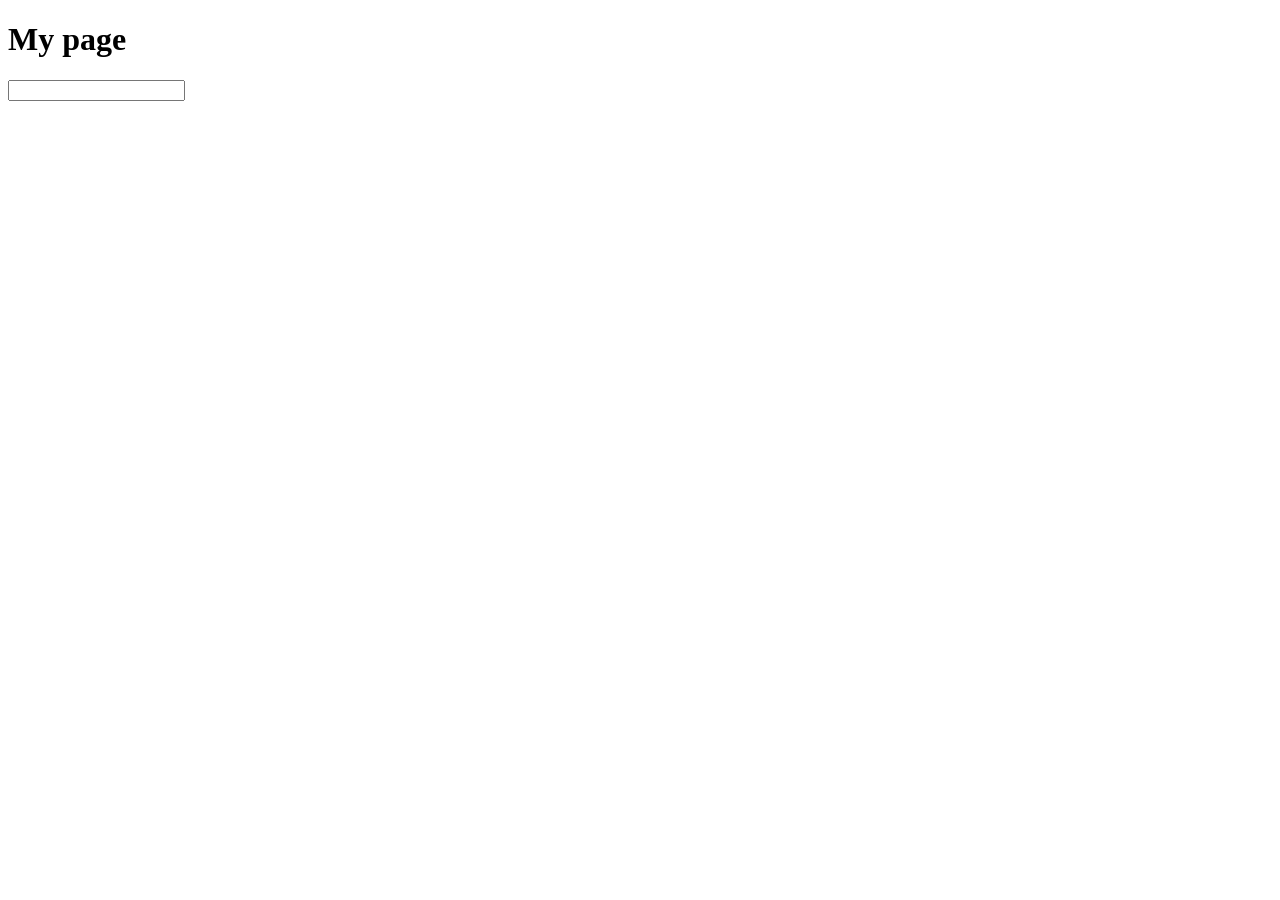
==== index.html @ a7461367 "Update index.html" ====
<!DOCTYPE html>
<html lang="en">
<head>
  <meta charset="UTF-8">
  <meta http-equiv="X-UA-Compatible" content="IE=edge">
  <meta name="viewport" content="width=device-width, initial-scale=1.0">
  <title>Document</title>
</head>
<body>
  <h1>My page</h1>
  <form action="" method="post">
    <input type="text"/>
  </form>
</body>
</html>
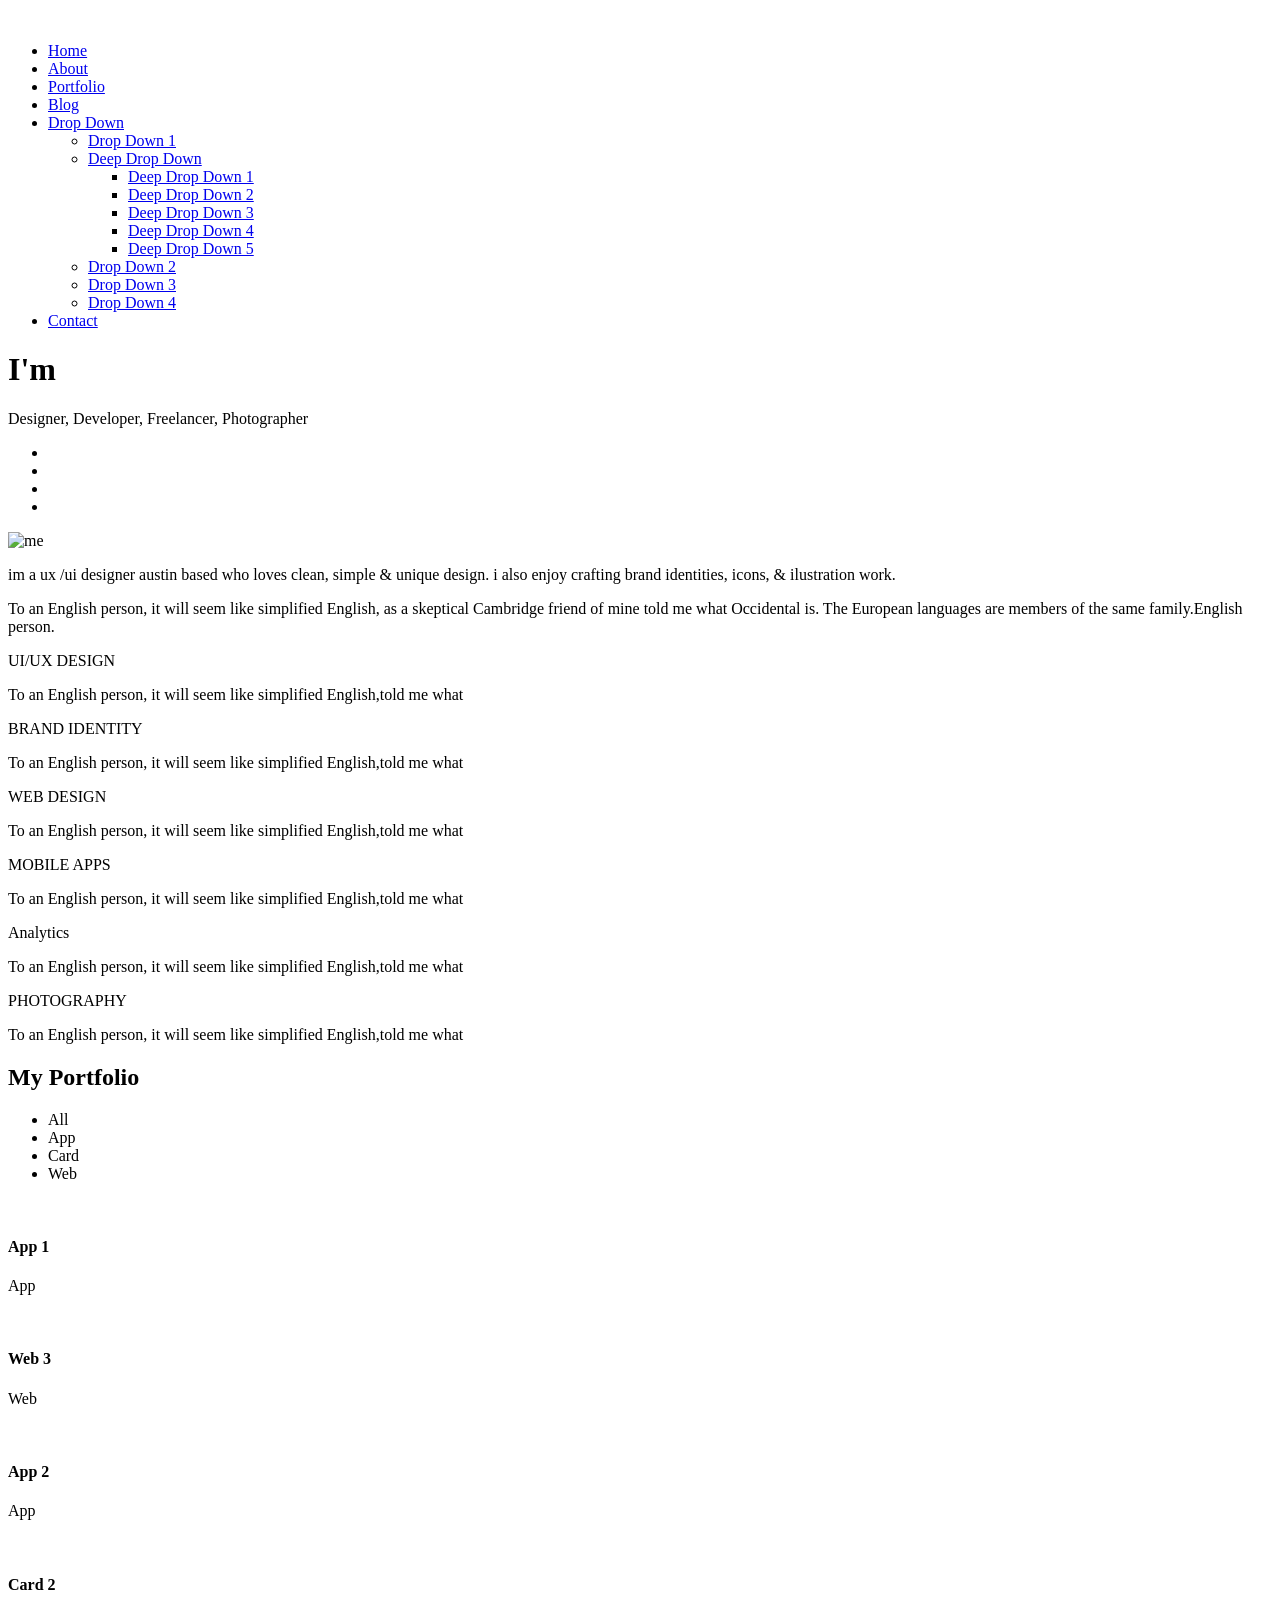
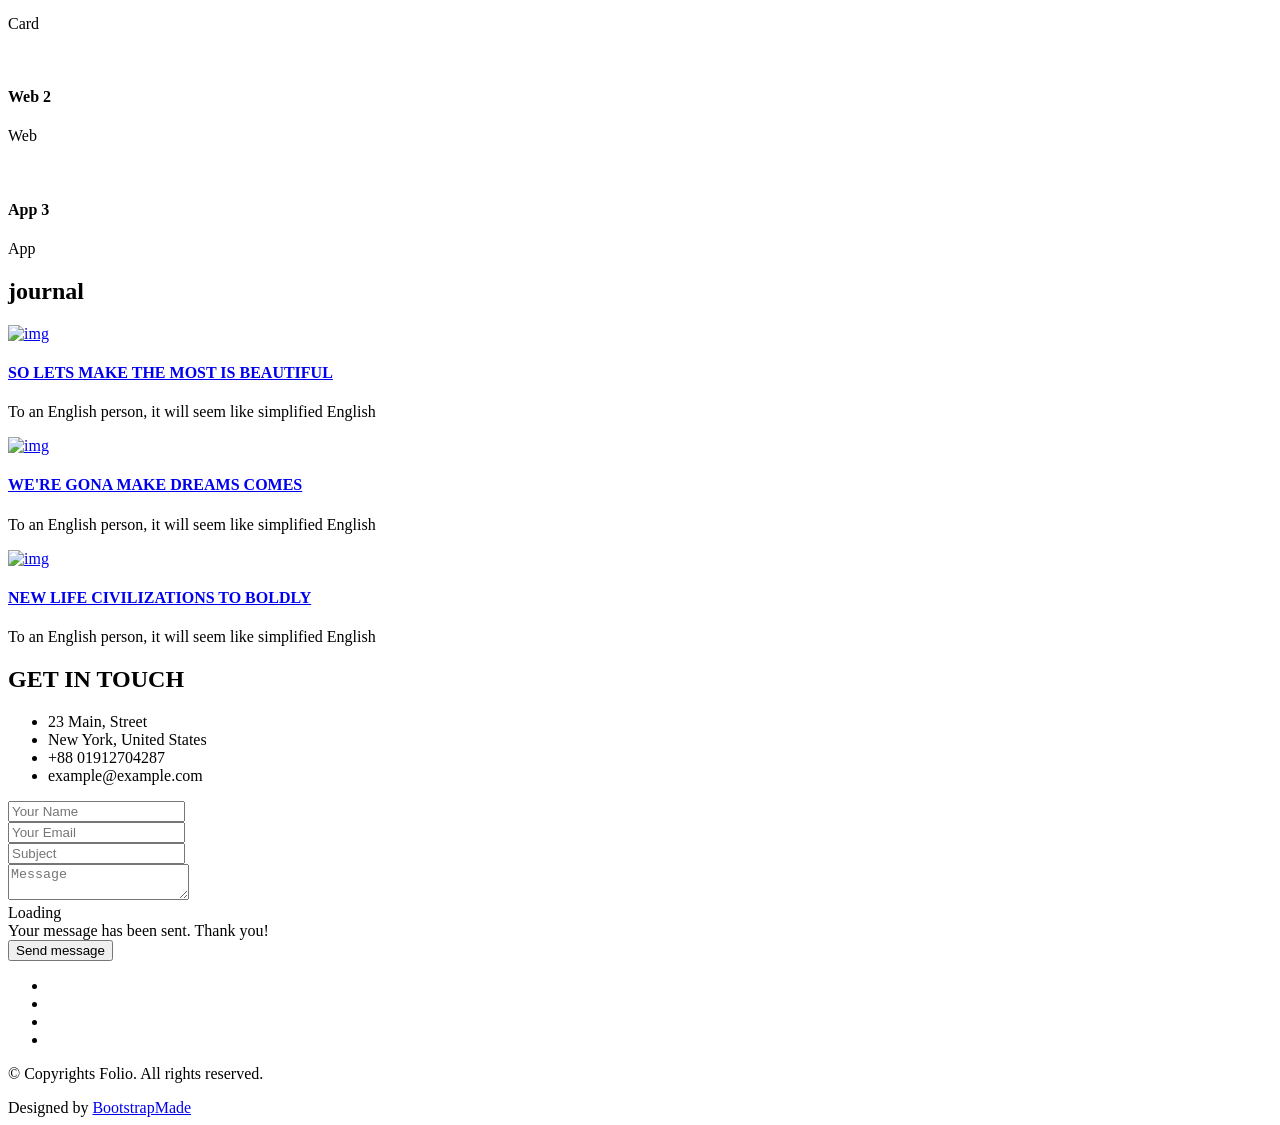
==== commit a602a512: "Add files via upload" ====
--- a/index.html
+++ b/index.html
@@ -1,15 +1,457 @@
-<!DOCTYPE html>
-<html lang="en">
-<head>
-  <meta charset="UTF-8">
-  <meta http-equiv="X-UA-Compatible" content="IE=edge">
-  <meta name="viewport" content="width=device-width, initial-scale=1.0">
-  <title>Document</title>
-</head>
-<body>
-  <h1>My page</h1>
-  <form action="" method="post">
-    <input type="text"/>
-  </form>
-</body>
-</html>
+<!DOCTYPE html>
+<html lang="en">
+
+<head>
+  <meta charset="utf-8">
+  <meta content="width=device-width, initial-scale=1.0" name="viewport">
+
+  <title>Folio Bootstrap Template - Index</title>
+  <meta content="" name="description">
+  <meta content="" name="keywords">
+
+  <!-- Favicons -->
+  <link href="assets/img/favicon.png" rel="icon">
+  <link href="assets/img/apple-touch-icon.png" rel="apple-touch-icon">
+
+  <!-- Google Fonts -->
+  <link href="https://fonts.googleapis.com/css?family=Poppins:300,300i,400,400i,500,500i,600,600i,700,700i|Playfair+Display:400,400i,500,500i,600,600i,700,700i,900,900i" rel="stylesheet">
+
+  <!-- Vendor CSS Files -->
+  <link href="assets/vendor/bootstrap/css/bootstrap.min.css" rel="stylesheet">
+  <link href="assets/vendor/bootstrap-icons/bootstrap-icons.css" rel="stylesheet">
+  <link href="assets/vendor/boxicons/css/boxicons.min.css" rel="stylesheet">
+  <link href="assets/vendor/glightbox/css/glightbox.min.css" rel="stylesheet">
+  <link href="assets/vendor/swiper/swiper-bundle.min.css" rel="stylesheet">
+
+  <!-- Template Main CSS File -->
+  <link href="assets/css/style.css" rel="stylesheet">
+
+  <!-- =======================================================
+  * Template Name: Folio - v4.10.0
+  * Template URL: https://bootstrapmade.com/folio-bootstrap-portfolio-template/
+  * Author: BootstrapMade.com
+  * License: https://bootstrapmade.com/license/
+  ======================================================== -->
+</head>
+
+<body>
+
+  <!-- ======= Header ======= -->
+  <header id="header" class="fixed-top ">
+    <div class="container d-flex align-items-center justify-content-between">
+
+      <a href="index.html" class="logo"><img src="assets/img/logo.png" alt="" class="img-fluid"></a>
+      <!-- Uncomment below if you prefer to use an text logo -->
+      <!-- <h1 class="logo"><a href="index.html">Folio</a></h1> -->
+
+      <nav id="navbar" class="navbar">
+        <ul>
+          <li><a class="nav-link scrollto active" href="#hero">Home</a></li>
+          <li><a class="nav-link scrollto" href="#about">About</a></li>
+          <li><a class="nav-link  scrollto" href="#portfolio">Portfolio</a></li>
+          <li><a class="nav-link  scrollto" href="#journal">Blog</a></li>
+          <li class="dropdown"><a href="#"><span>Drop Down</span> <i class="bi bi-chevron-down"></i></a>
+            <ul>
+              <li><a href="#">Drop Down 1</a></li>
+              <li class="dropdown"><a href="#"><span>Deep Drop Down</span> <i class="bi bi-chevron-right"></i></a>
+                <ul>
+                  <li><a href="#">Deep Drop Down 1</a></li>
+                  <li><a href="#">Deep Drop Down 2</a></li>
+                  <li><a href="#">Deep Drop Down 3</a></li>
+                  <li><a href="#">Deep Drop Down 4</a></li>
+                  <li><a href="#">Deep Drop Down 5</a></li>
+                </ul>
+              </li>
+              <li><a href="#">Drop Down 2</a></li>
+              <li><a href="#">Drop Down 3</a></li>
+              <li><a href="#">Drop Down 4</a></li>
+            </ul>
+          </li>
+          <li><a class="nav-link scrollto" href="#contact">Contact</a></li>
+        </ul>
+        <i class="bi bi-list mobile-nav-toggle"></i>
+      </nav><!-- .navbar -->
+
+    </div>
+  </header><!-- End Header -->
+
+  <!-- ======= Hero Section ======= -->
+  <div id="hero" class="home">
+
+    <div class="container">
+      <div class="hero-content">
+        <h1>I'm <span class="typed" data-typed-items="Alex Smith, Designer, Developer, Freelancer, Photographer"></span></h1>
+        <p>Designer, Developer, Freelancer, Photographer</p>
+
+        <ul class="list-unstyled list-social">
+          <li><a href="#"><i class="bi bi-facebook"></i></a></li>
+          <li><a href="#"><i class="bi bi-twitter"></i></a></li>
+          <li><a href="#"><i class="bi bi-instagram"></i></a></li>
+          <li><a href="#"><i class="bi bi-linkedin"></i></a></li>
+        </ul>
+      </div>
+    </div>
+  </div><!-- End Hero -->
+
+  <main id="main">
+
+    <!-- ======= About Section ======= -->
+    <div id="about" class="paddsection">
+      <div class="container">
+        <div class="row justify-content-between">
+
+          <div class="col-lg-4 ">
+            <div class="div-img-bg">
+              <div class="about-img">
+                <img src="assets/img/me.jpg" class="img-responsive" alt="me">
+              </div>
+            </div>
+          </div>
+
+          <div class="col-lg-7">
+            <div class="about-descr">
+
+              <p class="p-heading">im a ux /ui designer austin based who loves clean, simple & unique design. i also enjoy crafting brand identities, icons, & ilustration work. </p>
+              <p class="separator">To an English person, it will seem like simplified English, as a skeptical Cambridge friend of mine told me what Occidental is. The European languages are members of the same family.English person.</p>
+
+            </div>
+
+          </div>
+        </div>
+      </div>
+    </div><!-- End About Section -->
+
+    <!-- ======= Services Section ======= -->
+    <div id="services">
+      <div class="container">
+
+        <div class="services-slider swiper" data-aos="fade-up" data-aos-delay="100">
+          <div class="swiper-wrapper">
+
+            <div class="swiper-slide">
+              <div class="services-block">
+                <i class="bi bi-briefcase"></i>
+                <span>UI/UX DESIGN</span>
+                <p class="separator">To an English person, it will seem like simplified English,told me what </p>
+              </div>
+            </div><!-- End testimonial item -->
+
+            <div class="swiper-slide">
+              <div class="services-block">
+                <i class="bi bi-card-checklist"></i>
+                <span>BRAND IDENTITY</span>
+                <p class="separator">To an English person, it will seem like simplified English,told me what </p>
+              </div>
+            </div><!-- End testimonial item -->
+
+            <div class="swiper-slide">
+              <div class="services-block">
+                <i class="bi bi-bar-chart"></i>
+                <span>WEB DESIGN</span>
+                <p class="separator">To an English person, it will seem like simplified English,told me what </p>
+              </div>
+            </div><!-- End testimonial item -->
+
+            <div class="swiper-slide">
+              <div class="services-block">
+                <i class="bi bi-binoculars"></i>
+                <span>MOBILE APPS</span>
+                <p class="separator">To an English person, it will seem like simplified English,told me what </p>
+              </div>
+            </div><!-- End testimonial item -->
+
+            <div class="swiper-slide">
+              <div class="services-block">
+                <i class="bi bi-brightness-high"></i>
+                <span>Analytics</span>
+                <p class="separator">To an English person, it will seem like simplified English,told me what </p>
+              </div>
+            </div><!-- End testimonial item -->
+
+            <div class="swiper-slide">
+              <div class="services-block">
+                <i class="bi bi-calendar4-week"></i>
+                <span>PHOTOGRAPHY</span>
+                <p class="separator">To an English person, it will seem like simplified English,told me what </p>
+              </div>
+            </div><!-- End testimonial item -->
+
+          </div>
+          <div class="swiper-pagination"></div>
+        </div>
+
+      </div>
+
+    </div><!-- End Services Section -->
+
+    <!-- ======= Portfolio Section ======= -->
+    <div id="portfolio" class="paddsection">
+
+      <div class="container">
+        <div class="section-title text-center">
+          <h2>My Portfolio</h2>
+        </div>
+      </div>
+
+      <div class="container">
+
+        <div class="row">
+          <div class="col-lg-12 d-flex justify-content-center">
+            <ul id="portfolio-flters">
+              <li data-filter="*" class="filter-active">All</li>
+              <li data-filter=".filter-app">App</li>
+              <li data-filter=".filter-card">Card</li>
+              <li data-filter=".filter-web">Web</li>
+            </ul>
+          </div>
+        </div>
+
+        <div class="row portfolio-container">
+
+          <div class="col-lg-4 col-md-6 portfolio-item filter-app">
+            <img src="assets/img/portfolio/portfolio-1.jpg" class="img-fluid" alt="">
+            <div class="portfolio-info">
+              <h4>App 1</h4>
+              <p>App</p>
+              <a href="assets/img/portfolio/portfolio-1.jpg" data-gallery="portfolioGallery" class="portfolio-lightbox preview-link" title="App 1"><i class="bx bx-plus"></i></a>
+              <a href="portfolio-details.html" class="details-link" title="More Details"><i class="bx bx-link"></i></a>
+            </div>
+          </div>
+
+          <div class="col-lg-4 col-md-6 portfolio-item filter-web">
+            <img src="assets/img/portfolio/portfolio-2.jpg" class="img-fluid" alt="">
+            <div class="portfolio-info">
+              <h4>Web 3</h4>
+              <p>Web</p>
+              <a href="assets/img/portfolio/portfolio-2.jpg" data-gallery="portfolioGallery" class="portfolio-lightbox preview-link" title="Web 3"><i class="bx bx-plus"></i></a>
+              <a href="portfolio-details.html" class="details-link" title="More Details"><i class="bx bx-link"></i></a>
+            </div>
+          </div>
+
+          <div class="col-lg-4 col-md-6 portfolio-item filter-app">
+            <img src="assets/img/portfolio/portfolio-3.jpg" class="img-fluid" alt="">
+            <div class="portfolio-info">
+              <h4>App 2</h4>
+              <p>App</p>
+              <a href="assets/img/portfolio/portfolio-3.jpg" data-gallery="portfolioGallery" class="portfolio-lightbox preview-link" title="App 2"><i class="bx bx-plus"></i></a>
+              <a href="portfolio-details.html" class="details-link" title="More Details"><i class="bx bx-link"></i></a>
+            </div>
+          </div>
+
+          <div class="col-lg-4 col-md-6 portfolio-item filter-card">
+            <img src="assets/img/portfolio/portfolio-4.jpg" class="img-fluid" alt="">
+            <div class="portfolio-info">
+              <h4>Card 2</h4>
+              <p>Card</p>
+              <a href="assets/img/portfolio/portfolio-4.jpg" data-gallery="portfolioGallery" class="portfolio-lightbox preview-link" title="Card 2"><i class="bx bx-plus"></i></a>
+              <a href="portfolio-details.html" class="details-link" title="More Details"><i class="bx bx-link"></i></a>
+            </div>
+          </div>
+
+          <div class="col-lg-4 col-md-6 portfolio-item filter-web">
+            <img src="assets/img/portfolio/portfolio-5.jpg" class="img-fluid" alt="">
+            <div class="portfolio-info">
+              <h4>Web 2</h4>
+              <p>Web</p>
+              <a href="assets/img/portfolio/portfolio-5.jpg" data-gallery="portfolioGallery" class="portfolio-lightbox preview-link" title="Web 2"><i class="bx bx-plus"></i></a>
+              <a href="portfolio-details.html" class="details-link" title="More Details"><i class="bx bx-link"></i></a>
+            </div>
+          </div>
+
+          <div class="col-lg-4 col-md-6 portfolio-item filter-app">
+            <img src="assets/img/portfolio/portfolio-6.jpg" class="img-fluid" alt="">
+            <div class="portfolio-info">
+              <h4>App 3</h4>
+              <p>App</p>
+              <a href="assets/img/portfolio/portfolio-6.jpg" data-gallery="portfolioGallery" class="portfolio-lightbox preview-link" title="App 3"><i class="bx bx-plus"></i></a>
+              <a href="portfolio-details.html" class="details-link" title="More Details"><i class="bx bx-link"></i></a>
+            </div>
+          </div>
+
+        </div>
+
+      </div>
+
+    </div><!-- End Portfolio Section -->
+
+    <!-- ======= Journal Section ======= -->
+    <div id="journal" class="text-left paddsection">
+
+      <div class="container">
+        <div class="section-title text-center">
+          <h2>journal</h2>
+        </div>
+      </div>
+
+      <div class="container">
+        <div class="journal-block">
+          <div class="row">
+
+            <div class="col-lg-4 col-md-6">
+              <div class="journal-info">
+
+                <a href="blog-single.html"><img src="assets/img/blog-post-1.jpg" class="img-responsive" alt="img"></a>
+
+                <div class="journal-txt">
+
+                  <h4><a href="blog-single.html">SO LETS MAKE THE MOST IS BEAUTIFUL</a></h4>
+                  <p class="separator">To an English person, it will seem like simplified English
+                  </p>
+
+                </div>
+
+              </div>
+            </div>
+
+            <div class="col-lg-4 col-md-6">
+              <div class="journal-info">
+
+                <a href="blog-single.html"><img src="assets/img/blog-post-2.jpg" class="img-responsive" alt="img"></a>
+
+                <div class="journal-txt">
+
+                  <h4><a href="blog-single.html">WE'RE GONA MAKE DREAMS COMES</a></h4>
+                  <p class="separator">To an English person, it will seem like simplified English
+                  </p>
+
+                </div>
+
+              </div>
+            </div>
+
+            <div class="col-lg-4 col-md-6">
+              <div class="journal-info">
+
+                <a href="blog-single.html"><img src="assets/img/blog-post-3.jpg" class="img-responsive" alt="img"></a>
+
+                <div class="journal-txt">
+
+                  <h4><a href="blog-single.html">NEW LIFE CIVILIZATIONS TO BOLDLY</a></h4>
+                  <p class="separator">To an English person, it will seem like simplified English
+                  </p>
+
+                </div>
+
+              </div>
+            </div>
+
+          </div>
+        </div>
+      </div>
+
+    </div><!-- End Journal Section -->
+
+    <!-- ======= Contact Section ======= -->
+    <div id="contact" class="paddsection">
+      <div class="container">
+        <div class="contact-block1">
+          <div class="row">
+
+            <div class="col-lg-6">
+              <div class="contact-contact">
+
+                <h2 class="mb-30">GET IN TOUCH</h2>
+
+                <ul class="contact-details">
+                  <li><span>23 Main, Street</span></li>
+                  <li><span>New York, United States</span></li>
+                  <li><span>+88 01912704287</span></li>
+                  <li><span>example@example.com</span></li>
+                </ul>
+
+              </div>
+            </div>
+
+            <div class="col-lg-6">
+              <form action="forms/contact.php" method="post" role="form" class="php-email-form">
+                <div class="row gy-3">
+
+                  <div class="col-lg-6">
+                    <div class="form-group contact-block1">
+                      <input type="text" name="name" class="form-control" id="name" placeholder="Your Name" required>
+                    </div>
+                  </div>
+
+                  <div class="col-lg-6">
+                    <div class="form-group">
+                      <input type="email" class="form-control" name="email" id="email" placeholder="Your Email" required>
+                    </div>
+                  </div>
+
+                  <div class="col-lg-12">
+                    <div class="form-group">
+                      <input type="text" class="form-control" name="subject" id="subject" placeholder="Subject" required>
+                    </div>
+                  </div>
+
+                  <div class="col-lg-12">
+                    <div class="form-group">
+                      <textarea class="form-control" name="message" placeholder="Message" required></textarea>
+                    </div>
+                  </div>
+
+                  <div class="col-lg-12">
+                    <div class="loading">Loading</div>
+                    <div class="error-message"></div>
+                    <div class="sent-message">Your message has been sent. Thank you!</div>
+                  </div>
+
+                  <div class="mt-0">
+                    <input type="submit" class="btn btn-defeault btn-send" value="Send message">
+                  </div>
+
+                </div>
+              </form>
+            </div>
+          </div>
+        </div>
+      </div>
+    </div><!-- End Contact Section -->
+
+  </main><!-- End #main -->
+
+  <!-- ======= Footer ======= -->
+  <div id="footer" class="text-center">
+    <div class="container">
+      <div class="socials-media text-center">
+
+        <ul class="list-unstyled">
+          <li><a href="#"><i class="bi bi-facebook"></i></a></li>
+          <li><a href="#"><i class="bi bi-twitter"></i></a></li>
+          <li><a href="#"><i class="bi bi-instagram"></i></a></li>
+          <li><a href="#"><i class="bi bi-linkedin"></i></a></li>
+        </ul>
+
+      </div>
+
+      <p>&copy; Copyrights Folio. All rights reserved.</p>
+
+      <div class="credits">
+        <!--
+        All the links in the footer should remain intact.
+        You can delete the links only if you purchased the pro version.
+        Licensing information: https://bootstrapmade.com/license/
+        Purchase the pro version with working PHP/AJAX contact form: https://bootstrapmade.com/buy/?theme=Folio
+      -->
+        Designed by <a href="https://bootstrapmade.com/">BootstrapMade</a>
+      </div>
+
+    </div>
+  </div><!-- End Footer -->
+
+  <a href="#" class="back-to-top d-flex align-items-center justify-content-center"><i class="bi bi-arrow-up-short"></i></a>
+
+  <!-- Vendor JS Files -->
+  <script src="assets/vendor/bootstrap/js/bootstrap.bundle.min.js"></script>
+  <script src="assets/vendor/glightbox/js/glightbox.min.js"></script>
+  <script src="assets/vendor/isotope-layout/isotope.pkgd.min.js"></script>
+  <script src="assets/vendor/swiper/swiper-bundle.min.js"></script>
+  <script src="assets/vendor/typed.js/typed.min.js"></script>
+  <script src="assets/vendor/php-email-form/validate.js"></script>
+
+  <!-- Template Main JS File -->
+  <script src="assets/js/main.js"></script>
+
+</body>
+
+</html>
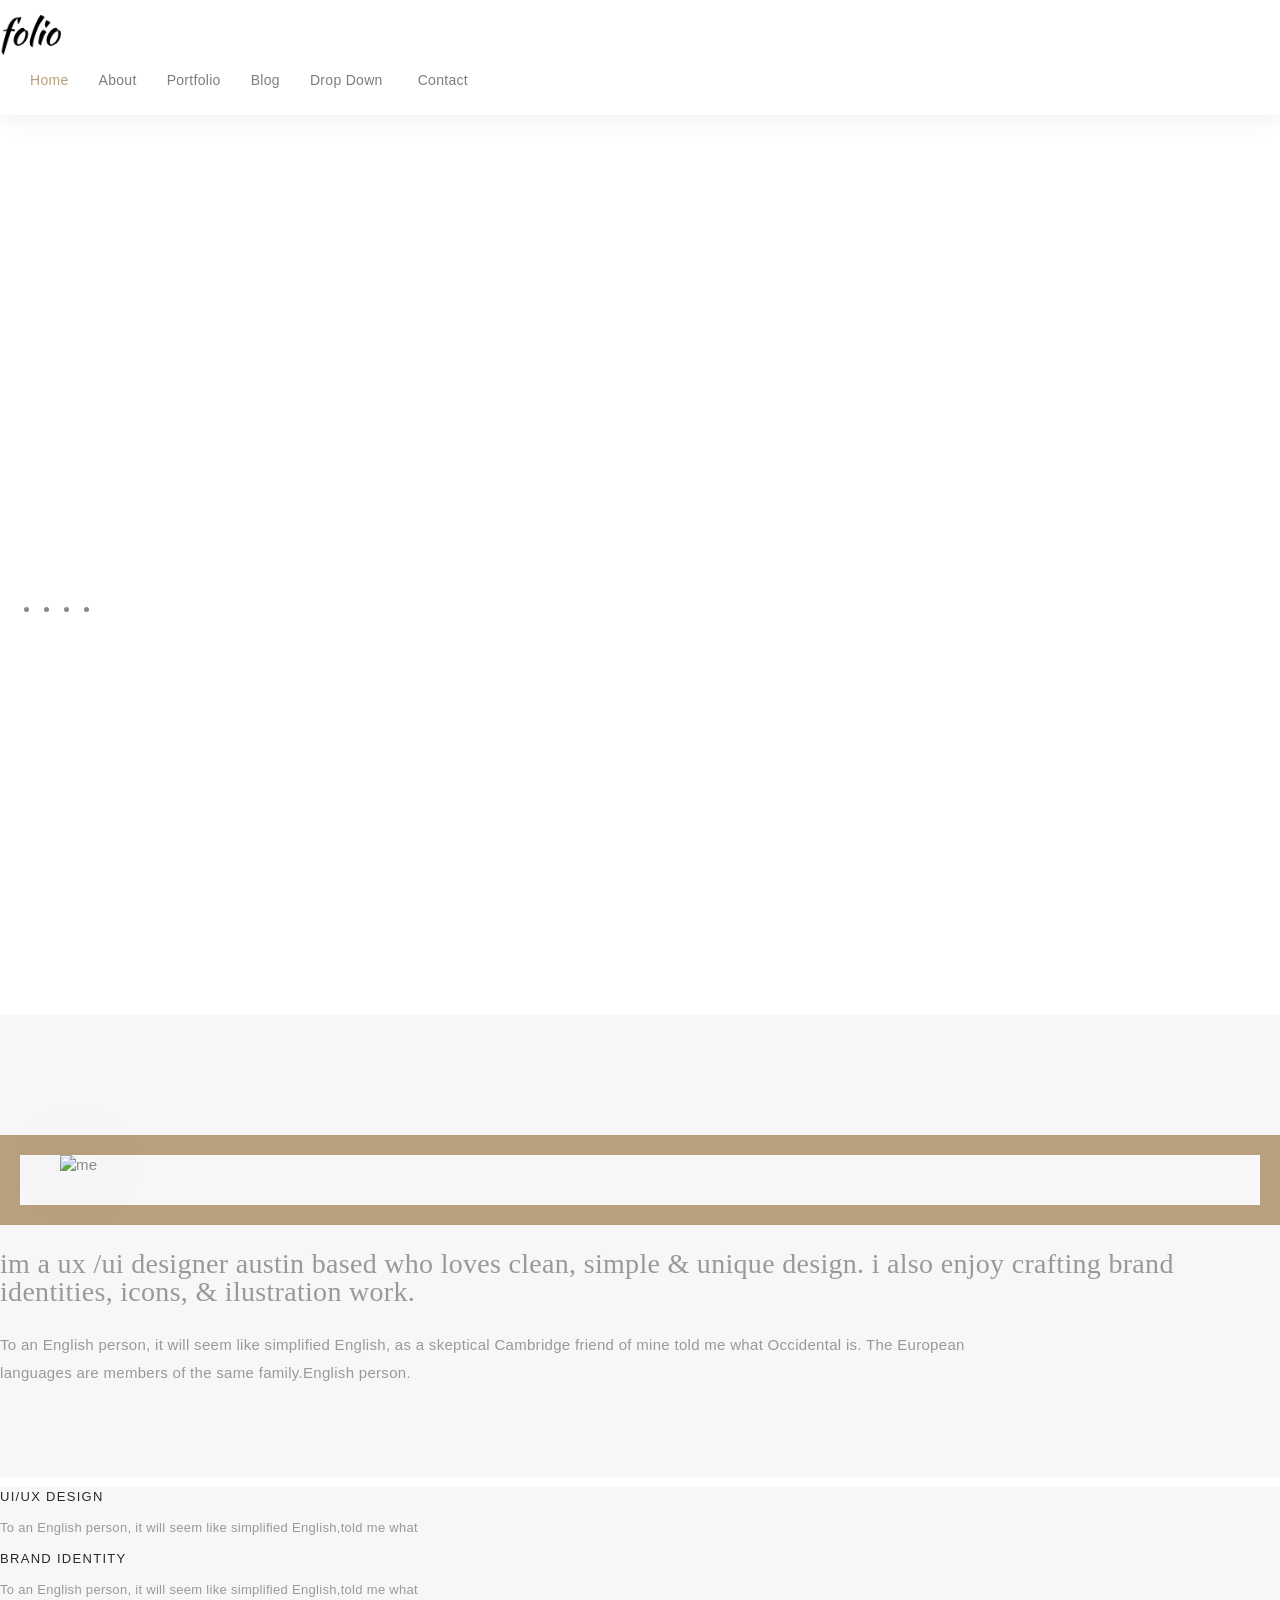
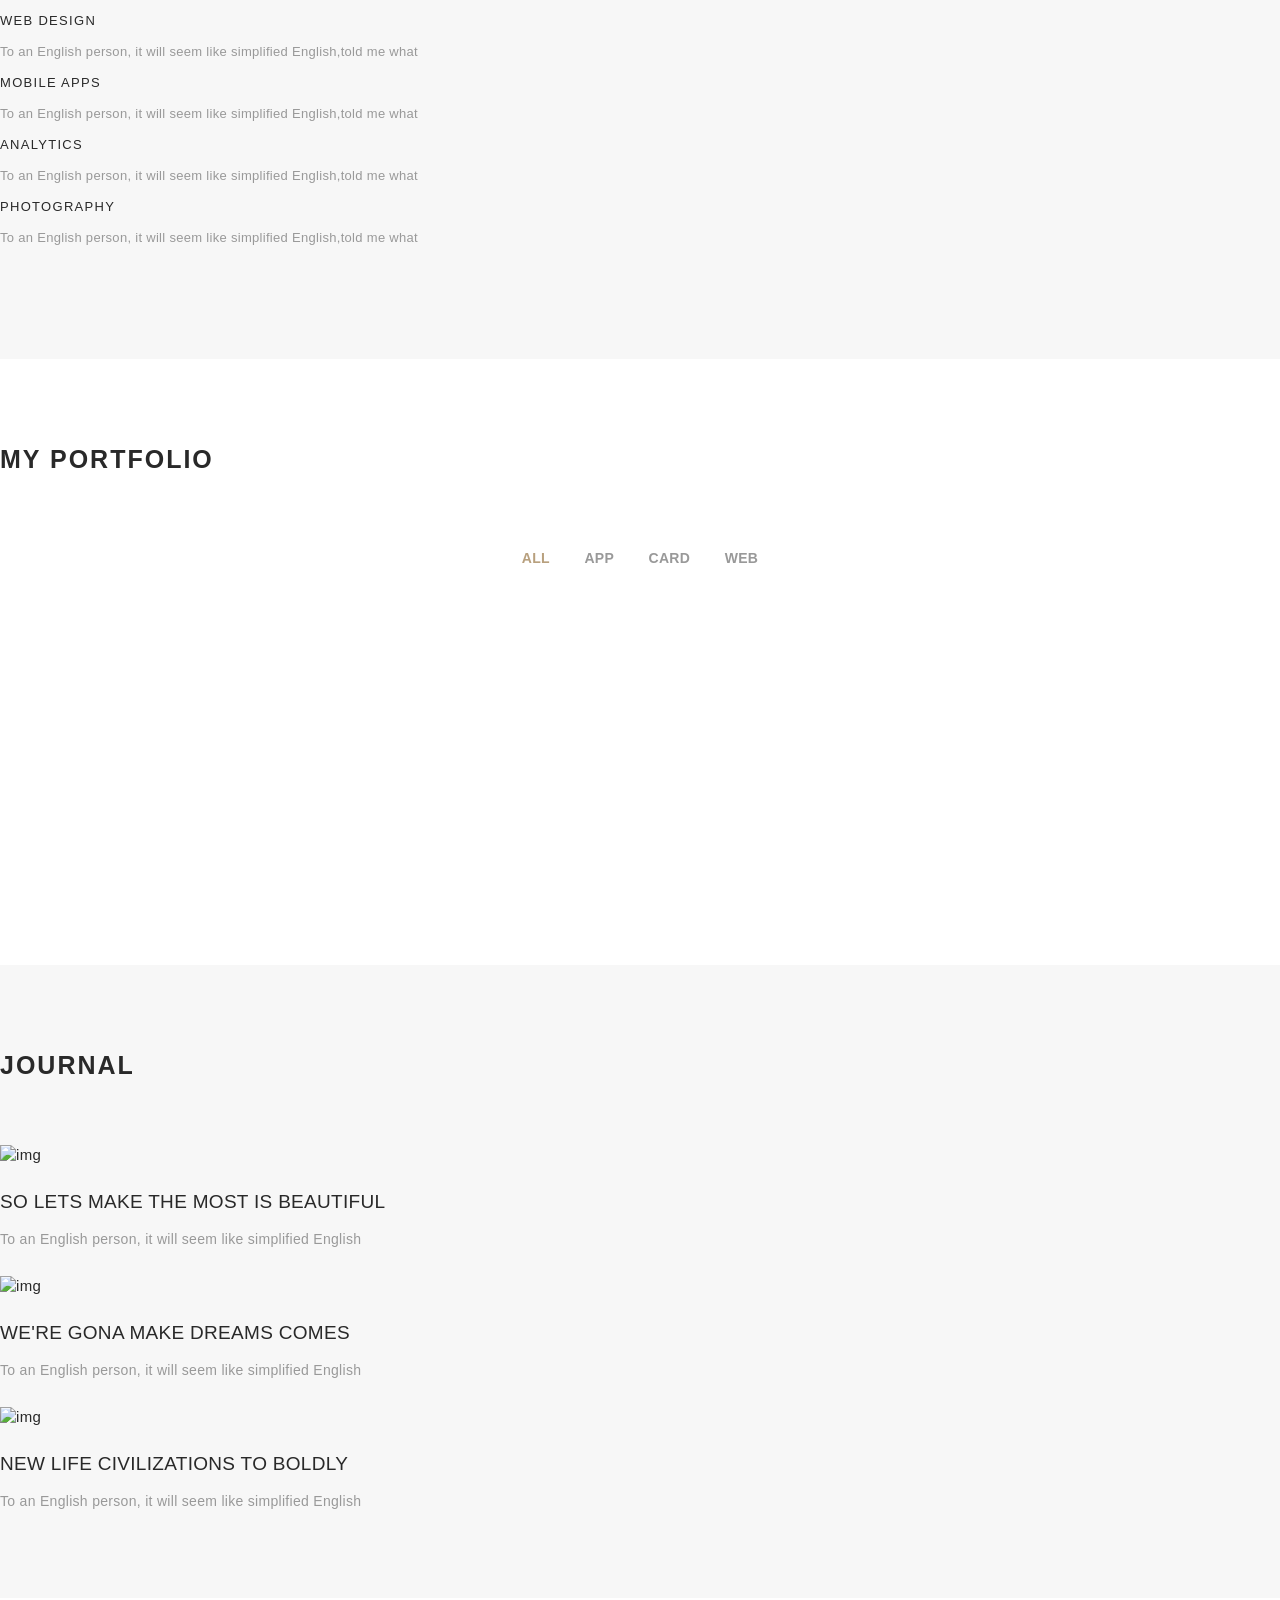
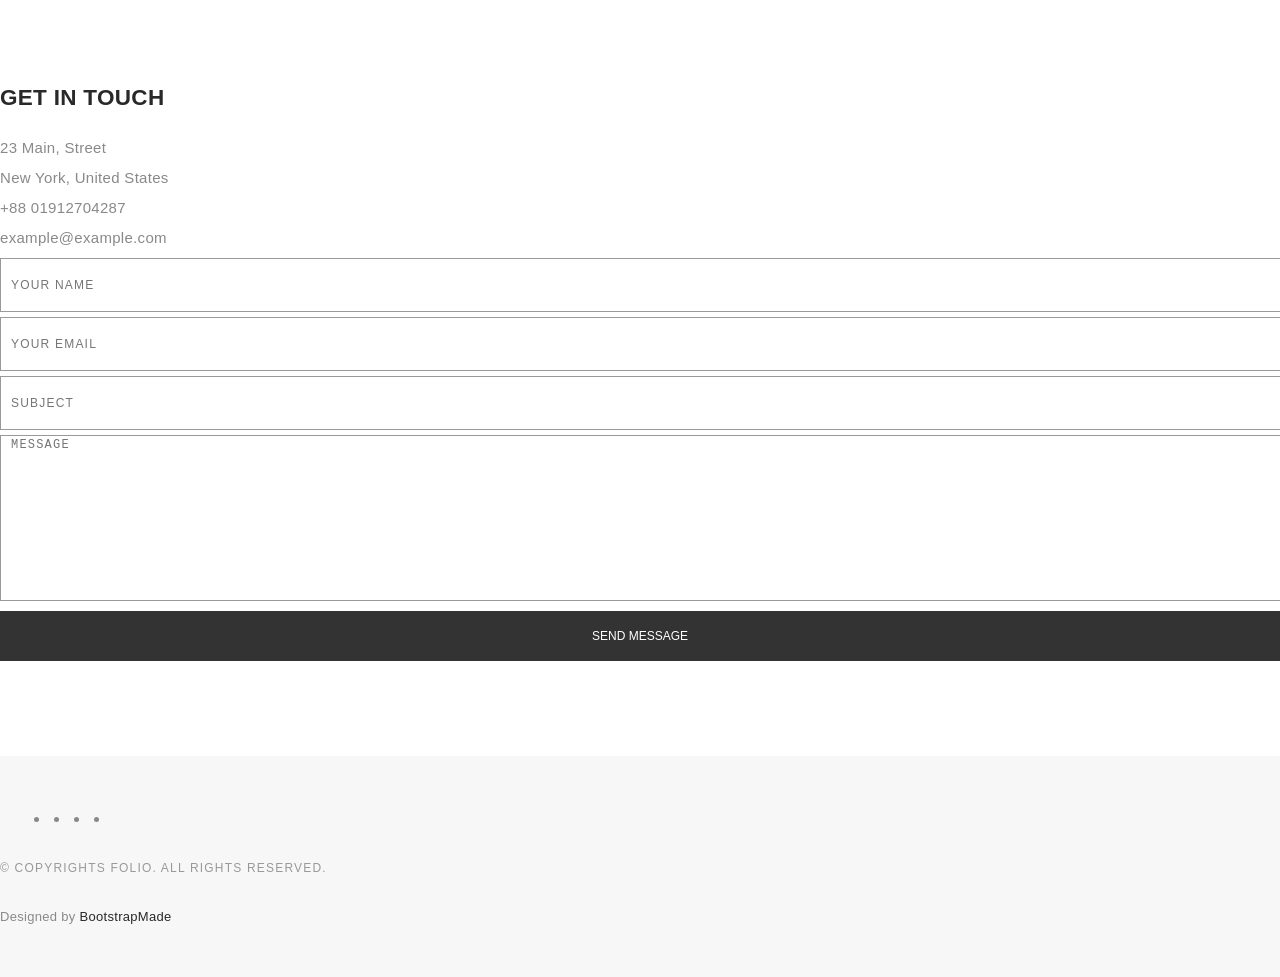
==== commit 831e3465: "Update index.html" ====
--- a/index.html
+++ b/index.html
@@ -5,7 +5,7 @@
   <meta charset="utf-8">
   <meta content="width=device-width, initial-scale=1.0" name="viewport">
 
-  <title>Folio Bootstrap Template - Index</title>
+  <title>My Portfolio</title>
   <meta content="" name="description">
   <meta content="" name="keywords">
 
@@ -80,7 +80,7 @@
 
     <div class="container">
       <div class="hero-content">
-        <h1>I'm <span class="typed" data-typed-items="Alex Smith, Designer, Developer, Freelancer, Photographer"></span></h1>
+        <h1>I'm <span class="typed" data-typed-items="RMVLLMT, Designer, Developer, Freelancer, Photographer"></span></h1>
         <p>Designer, Developer, Freelancer, Photographer</p>
 
         <ul class="list-unstyled list-social">
@@ -454,4 +454,4 @@
 
 </body>
 
-</html>+</html>
--- a/assets/css/style.css
+++ b/assets/css/style.css
@@ -0,0 +1,1556 @@
+/**
+* Template Name: Folio - v4.10.0
+* Template URL: https://bootstrapmade.com/folio-bootstrap-portfolio-template/
+* Author: BootstrapMade.com
+* License: https://bootstrapmade.com/license/
+*/
+
+/*--------------------------------------------------------------
+# General
+--------------------------------------------------------------*/
+body {
+  background: #ffffff;
+  color: #898989;
+  font-family: "Poppins", helvetica;
+  font-size: 15px;
+  font-weight: 300;
+  line-height: 20px;
+  letter-spacing: 0.02em;
+  overflow-x: hidden;
+  margin: 0 auto;
+  padding: 0;
+  box-sizing: border-box;
+}
+
+h1,
+h2,
+h3,
+h4,
+h5,
+h6 {
+  margin: 0;
+}
+
+h2 {
+  color: #292929;
+  font-weight: 600;
+}
+
+h4 {
+  color: #292929;
+  font-size: 14px;
+  font-weight: 600;
+}
+
+a {
+  color: #292929;
+  text-decoration: none !important;
+  transition: all 0.5s ease-in-out 0s;
+}
+
+a:hover {
+  transition: all 0.5s ease-in-out 0s;
+}
+
+p {
+  margin: 25px 0;
+  padding: 0;
+  font-size: 15px;
+  color: #999999;
+  line-height: 28px;
+}
+
+::-moz-selection {
+  background: #b8a07e;
+  color: #fff;
+}
+
+::selection {
+  background: #b8a07e;
+  color: #fff;
+}
+
+.btn {
+  background: #333;
+  border: medium none;
+  border-radius: 0;
+  color: #fff;
+  font-size: 12px;
+  height: 50px;
+  line-height: 50px;
+  padding: 0 30px;
+  text-transform: uppercase;
+}
+
+.btn:hover,
+.btn:focus {
+  color: #fff;
+}
+
+.padDiv {
+  padding: 30px 20px;
+}
+
+.section-title {
+  margin-bottom: 70px;
+}
+
+.section-title h2 {
+  font-size: 25px;
+  letter-spacing: 2px;
+  text-transform: uppercase;
+}
+
+.form-control {
+  background-color: transparent;
+  border: 1px solid #999;
+  border-radius: 0;
+  color: #999999;
+  font-size: 12px;
+  font-weight: 500;
+  height: 50px;
+  letter-spacing: 0.1em;
+  padding-left: 10px;
+  margin: 0 0 25px 0;
+  line-height: 14px;
+  text-transform: uppercase;
+}
+
+.form-control:focus {
+  box-shadow: none;
+  outline: 0 none;
+}
+
+.paddsection {
+  padding-top: 90px;
+  padding-bottom: 90px;
+}
+
+.paddsections {
+  padding-top: 90px;
+  padding-bottom: 90px !important;
+}
+
+.hvr-shutter-in-horizontal::before {
+  background: #333;
+}
+
+.hvr-shutter-in-horizontal:hover {
+  background: #b8a07e;
+}
+
+.mb-30 {
+  margin-bottom: 30px;
+}
+
+.main-content {
+  padding-top: 140px;
+}
+
+/*--------------------------------------------------------------
+# Back to top button
+--------------------------------------------------------------*/
+.back-to-top {
+  position: fixed;
+  visibility: hidden;
+  opacity: 0;
+  right: 15px;
+  bottom: 15px;
+  z-index: 996;
+  background: #b8a07e;
+  width: 40px;
+  height: 40px;
+  border-radius: 4px;
+  transition: all 0.4s;
+}
+
+.back-to-top i {
+  font-size: 28px;
+  color: #fff;
+  line-height: 0;
+}
+
+.back-to-top:hover {
+  background: #c6b398;
+  color: #fff;
+}
+
+.back-to-top.active {
+  visibility: visible;
+  opacity: 1;
+}
+
+/*--------------------------------------------------------------
+# Header
+--------------------------------------------------------------*/
+#header {
+  transition: all 0.5s;
+  z-index: 997;
+  padding: 15px 0;
+  background-color: #fff;
+  top: -100%;
+  box-shadow: 0px 2px 25px rgba(0, 0, 0, 0.08);
+}
+
+#header.header-scrolled,
+#header.header-inner-pages {
+  top: 0;
+}
+
+#header .logo {
+  font-size: 30px;
+  margin: 0;
+  padding: 0;
+  line-height: 1;
+  font-weight: 600;
+  letter-spacing: 1px;
+  font-family: "Playfair Display", sans-serif;
+  font-style: italic;
+}
+
+#header .logo a {
+  color: #898989;
+}
+
+#header .logo img {
+  max-height: 40px;
+}
+
+@media (max-width: 992px) {
+  #header {
+    border: 0;
+  }
+}
+
+/*--------------------------------------------------------------
+# Navigation Menu
+--------------------------------------------------------------*/
+/**
+* Desktop Navigation 
+*/
+.navbar {
+  padding: 0;
+}
+
+.navbar ul {
+  margin: 0;
+  padding: 0;
+  display: flex;
+  list-style: none;
+  align-items: center;
+}
+
+.navbar li {
+  position: relative;
+}
+
+.navbar a,
+.navbar a:focus {
+  display: flex;
+  align-items: center;
+  justify-content: space-between;
+  padding: 10px 0 10px 30px;
+  font-family: "Poppins", sans-serif;
+  font-size: 14px;
+  font-weight: 500;
+  color: #7e7d7d;
+  white-space: nowrap;
+  transition: 0.3s;
+}
+
+.navbar a i,
+.navbar a:focus i {
+  font-size: 12px;
+  line-height: 0;
+  margin-left: 5px;
+}
+
+.navbar a:hover,
+.navbar .active,
+.navbar .active:focus,
+.navbar li:hover>a {
+  color: #b8a07e;
+}
+
+.navbar .dropdown ul {
+  display: block;
+  position: absolute;
+  left: 30px;
+  top: calc(100% + 30px);
+  margin: 0;
+  padding: 10px 0;
+  z-index: 99;
+  opacity: 0;
+  visibility: hidden;
+  background: #fff;
+  box-shadow: 0px 0px 30px rgba(127, 137, 161, 0.25);
+  transition: 0.3s;
+}
+
+.navbar .dropdown ul li {
+  min-width: 200px;
+}
+
+.navbar .dropdown ul a {
+  padding: 10px 20px;
+  font-weight: 400;
+}
+
+.navbar .dropdown ul a i {
+  font-size: 12px;
+}
+
+.navbar .dropdown ul a:hover,
+.navbar .dropdown ul .active:hover,
+.navbar .dropdown ul li:hover>a {
+  color: #b8a07e;
+}
+
+.navbar .dropdown:hover>ul {
+  opacity: 1;
+  top: 100%;
+  visibility: visible;
+}
+
+.navbar .dropdown .dropdown ul {
+  top: 0;
+  left: calc(100% - 30px);
+  visibility: hidden;
+}
+
+.navbar .dropdown .dropdown:hover>ul {
+  opacity: 1;
+  top: 0;
+  left: 100%;
+  visibility: visible;
+}
+
+@media (max-width: 1366px) {
+  .navbar .dropdown .dropdown ul {
+    left: -90%;
+  }
+
+  .navbar .dropdown .dropdown:hover>ul {
+    left: -100%;
+  }
+}
+
+/**
+* Mobile Navigation 
+*/
+.mobile-nav-toggle {
+  color: #4b4a4a;
+  font-size: 28px;
+  cursor: pointer;
+  display: none;
+  line-height: 0;
+  transition: 0.5s;
+}
+
+.mobile-nav-toggle.bi-x {
+  color: #fff;
+}
+
+@media (max-width: 991px) {
+  .mobile-nav-toggle {
+    display: block;
+  }
+
+  .navbar ul {
+    display: none;
+  }
+}
+
+.navbar-mobile {
+  position: fixed;
+  overflow: hidden;
+  top: 0;
+  right: 0;
+  left: 0;
+  bottom: 0;
+  background: rgba(49, 49, 49, 0.9);
+  transition: 0.3s;
+}
+
+.navbar-mobile .mobile-nav-toggle {
+  position: absolute;
+  top: 15px;
+  right: 15px;
+}
+
+.navbar-mobile ul {
+  display: block;
+  position: absolute;
+  top: 55px;
+  right: 15px;
+  bottom: 15px;
+  left: 15px;
+  padding: 10px 0;
+  border-radius: 10px;
+  background-color: #fff;
+  overflow-y: auto;
+  transition: 0.3s;
+}
+
+.navbar-mobile a,
+.navbar-mobile a:focus {
+  padding: 10px 20px;
+  font-size: 15px;
+  color: #4b4a4a;
+}
+
+.navbar-mobile a:hover,
+.navbar-mobile .active,
+.navbar-mobile li:hover>a {
+  color: #b8a07e;
+}
+
+.navbar-mobile .getstarted,
+.navbar-mobile .getstarted:focus {
+  margin: 15px;
+}
+
+.navbar-mobile .dropdown ul {
+  position: static;
+  display: none;
+  margin: 10px 20px;
+  padding: 10px 0;
+  z-index: 99;
+  opacity: 1;
+  visibility: visible;
+  background: #fff;
+  box-shadow: 0px 0px 30px rgba(127, 137, 161, 0.25);
+}
+
+.navbar-mobile .dropdown ul li {
+  min-width: 200px;
+}
+
+.navbar-mobile .dropdown ul a {
+  padding: 10px 20px;
+}
+
+.navbar-mobile .dropdown ul a i {
+  font-size: 12px;
+}
+
+.navbar-mobile .dropdown ul a:hover,
+.navbar-mobile .dropdown ul .active:hover,
+.navbar-mobile .dropdown ul li:hover>a {
+  color: #b8a07e;
+}
+
+.navbar-mobile .dropdown>.dropdown-active {
+  display: block;
+}
+
+/*--------------------------------------------------------------
+# Hero
+--------------------------------------------------------------*/
+#hero {
+  background: url("../img/home-bg.jpg") repeat scroll center center/cover;
+  height: 100vh;
+  width: 100%;
+}
+
+#hero .hero-content {
+  height: 100vh;
+  text-align: left;
+  width: 100%;
+  display: flex;
+  justify-content: center;
+  flex-direction: column;
+}
+
+.hero-content h1 {
+  font-size: 40px;
+  font-weight: 700;
+  margin-bottom: 10px;
+  text-transform: uppercase;
+  color: #fff;
+}
+
+.hero-content p {
+  font-size: 13px;
+  letter-spacing: 3px;
+  margin-top: 0;
+  margin-bottom: 30px;
+  text-transform: capitalize;
+  color: #fff;
+  font-weight: 500;
+}
+
+.hero-content .list-social li {
+  float: left;
+  margin-right: 20px;
+}
+
+.hero-content .list-social li i {
+  color: #fff;
+  font-size: 15px;
+}
+
+/*--------------------------------------------------------------
+# Breadcrumbs
+--------------------------------------------------------------*/
+.breadcrumbs {
+  padding: 120px 0 0 0;
+  background-color: white;
+  min-height: 40px;
+}
+
+@media (max-width: 992px) {
+  .breadcrumbs {
+    padding-top: 100px;
+  }
+}
+
+.breadcrumbs h2 {
+  font-size: 24px;
+  font-weight: 300;
+  margin: 0;
+}
+
+@media (max-width: 992px) {
+  .breadcrumbs h2 {
+    margin: 0 0 10px 0;
+  }
+}
+
+.breadcrumbs ol {
+  display: flex;
+  flex-wrap: wrap;
+  list-style: none;
+  padding: 0;
+  margin: 0;
+  font-size: 14px;
+}
+
+.breadcrumbs ol li+li {
+  padding-left: 10px;
+}
+
+.breadcrumbs ol li+li::before {
+  display: inline-block;
+  padding-right: 10px;
+  color: #6c757d;
+  content: "/";
+}
+
+@media (max-width: 768px) {
+  .breadcrumbs .d-flex {
+    display: block !important;
+  }
+
+  .breadcrumbs ol {
+    display: block;
+  }
+
+  .breadcrumbs ol li {
+    display: inline-block;
+  }
+}
+
+/*-----------------------------------------------------------------------------------*/
+/*  About
+/*-----------------------------------------------------------------------------------*/
+#about {
+  width: 100%;
+  height: auto;
+  background: #f7f7f7;
+  padding-top: 120px;
+}
+
+#about .div-img-bg {
+  padding-bottom: 30px;
+  border: 20px solid #b8a07e;
+}
+
+#about .div-img-bg .about-img img {
+  width: 100%;
+  box-shadow: 0px 0px 85px 0px rgba(0, 0, 0, 0.14);
+  margin-top: -60px;
+  margin-left: 40px;
+  height: 400px;
+  -o-object-fit: cover;
+  object-fit: cover;
+}
+
+#about .about-descr .p-heading {
+  font-family: "Playfair Display", serif;
+  font-size: 28px;
+  text-align: left;
+}
+
+#about .about-descr .separator {
+  max-width: 80%;
+  margin-bottom: 0;
+  text-align: left;
+}
+
+/*--------------------------------------------------------------
+# Services
+--------------------------------------------------------------*/
+#services {
+  background: #f7f7f7;
+  position: relative;
+  padding-bottom: 80px;
+}
+
+.services-block span {
+  margin: 10px 0;
+  position: relative;
+  font-size: 13px;
+  color: #292929;
+  letter-spacing: 0.1em;
+  font-weight: 500;
+  text-transform: uppercase;
+  display: block;
+}
+
+.services-block .separator {
+  margin: 0;
+  font-size: 13px;
+  line-height: 22px;
+}
+
+.services-block i {
+  font-size: 44px;
+  color: #b8a07e;
+  line-height: 44px;
+}
+
+.services-slider .swiper-pagination {
+  margin-top: 30px;
+  position: relative;
+}
+
+.services-slider .swiper-pagination .swiper-pagination-bullet {
+  width: 12px;
+  height: 12px;
+  background-color: #fff;
+  opacity: 1;
+  border: 1px solid #b8a07e;
+}
+
+.services-slider .swiper-pagination .swiper-pagination-bullet-active {
+  background-color: #b8a07e;
+}
+
+/*--------------------------------------------------------------
+# Portfolio
+--------------------------------------------------------------*/
+#portfolio {
+  position: relative;
+  padding-bottom: 50px;
+}
+
+#portfolio #portfolio-flters {
+  padding: 0;
+  margin: 0 auto 35px auto;
+  list-style: none;
+  text-align: center;
+  border-radius: 50px;
+  padding: 2px 15px;
+}
+
+#portfolio #portfolio-flters li {
+  cursor: pointer;
+  display: inline-block;
+  padding: 10px 15px 8px 15px;
+  font-size: 14px;
+  font-weight: 600;
+  line-height: 1;
+  text-transform: uppercase;
+  color: #999999;
+  margin-bottom: 5px;
+  transition: all 0.3s ease-in-out;
+}
+
+#portfolio #portfolio-flters li:hover,
+#portfolio #portfolio-flters li.filter-active {
+  color: #b8a07e;
+}
+
+#portfolio #portfolio-flters li:last-child {
+  margin-right: 0;
+}
+
+#portfolio .portfolio-item {
+  margin-bottom: 30px;
+}
+
+#portfolio .portfolio-item .portfolio-info {
+  opacity: 0;
+  position: absolute;
+  left: 30px;
+  right: 30px;
+  bottom: 0;
+  z-index: 3;
+  transition: all ease-in-out 0.3s;
+  background: rgba(255, 255, 255, 0.9);
+  padding: 15px;
+}
+
+#portfolio .portfolio-item .portfolio-info h4 {
+  font-size: 18px;
+  color: #666;
+  font-weight: 600;
+  margin-bottom: 10px;
+}
+
+#portfolio .portfolio-item .portfolio-info p {
+  color: #999;
+  font-size: 14px;
+  margin: 0;
+  padding: 0;
+}
+
+#portfolio .portfolio-item .portfolio-info .preview-link,
+#portfolio .portfolio-item .portfolio-info .details-link {
+  position: absolute;
+  right: 40px;
+  font-size: 24px;
+  top: calc(50% - 18px);
+  color: #b8a07e;
+}
+
+#portfolio .portfolio-item .portfolio-info .preview-link:hover,
+#portfolio .portfolio-item .portfolio-info .details-link:hover {
+  color: #cab89f;
+}
+
+#portfolio .portfolio-item .portfolio-info .details-link {
+  right: 10px;
+}
+
+#portfolio .portfolio-item:hover .portfolio-info {
+  opacity: 1;
+  bottom: 20px;
+}
+
+/*--------------------------------------------------------------
+# Portfolio Details
+--------------------------------------------------------------*/
+.portfolio-details {
+  padding-top: 40px;
+}
+
+.portfolio-details .portfolio-details-slider img {
+  width: 100%;
+}
+
+.portfolio-details .portfolio-details-slider .swiper-pagination {
+  margin-top: 20px;
+  position: relative;
+}
+
+.portfolio-details .portfolio-details-slider .swiper-pagination .swiper-pagination-bullet {
+  width: 12px;
+  height: 12px;
+  background-color: #fff;
+  opacity: 1;
+  border: 1px solid #b8a07e;
+}
+
+.portfolio-details .portfolio-details-slider .swiper-pagination .swiper-pagination-bullet-active {
+  background-color: #b8a07e;
+}
+
+.portfolio-details .portfolio-info {
+  padding: 30px;
+  box-shadow: 0px 0 30px rgba(75, 74, 74, 0.08);
+}
+
+.portfolio-details .portfolio-info h3 {
+  font-size: 22px;
+  font-weight: 700;
+  margin-bottom: 20px;
+  padding-bottom: 20px;
+  border-bottom: 1px solid #eee;
+}
+
+.portfolio-details .portfolio-info ul {
+  list-style: none;
+  padding: 0;
+  font-size: 15px;
+}
+
+.portfolio-details .portfolio-info ul li+li {
+  margin-top: 10px;
+}
+
+.portfolio-details .portfolio-description {
+  padding-top: 30px;
+}
+
+.portfolio-details .portfolio-description h2 {
+  font-size: 26px;
+  font-weight: 700;
+  margin-bottom: 20px;
+}
+
+.portfolio-details .portfolio-description p {
+  padding: 0;
+}
+
+/*--------------------------------------------------------------
+# Journal
+--------------------------------------------------------------*/
+#journal,
+#journal-blog {
+  height: auto;
+  width: 100%;
+  background: #f7f7f7;
+  padding-bottom: 60px;
+  position: relative;
+}
+
+#journal-blog {
+  background: #fff;
+  padding-bottom: 30px;
+}
+
+#journal .journal-block {
+  display: inline-block;
+  height: auto;
+  width: 100%;
+}
+
+#journal .journal-block .journal-info {
+  position: relative;
+}
+
+.journal-block .journal-info img {
+  max-width: 100%;
+}
+
+.journal-block .journal-info .journal-txt {
+  padding: 25px 0px;
+  position: relative;
+}
+
+.journal-block .journal-info .journal-txt h4 a {
+  display: block;
+  font-size: 19px;
+  line-height: 24px;
+  margin: 0 0 13px 0;
+  font-weight: 500;
+  color: #292929;
+  transition: all 0.5s ease-in-out 0s;
+}
+
+.journal-block .journal-info .journal-txt h4 a:hover {
+  color: #b8a07e;
+  transition: all 0.5s ease-in-out 0s;
+}
+
+.journal-block .journal-info .journal-txt p {
+  margin: 0;
+  font-size: 14px;
+  line-height: 24px;
+}
+
+/*--------------------------------------------------------------
+# Journal
+--------------------------------------------------------------*/
+#contact {
+  height: auto;
+  width: 100%;
+}
+
+.contact-details {
+  list-style: none;
+  margin: 0;
+  padding: 0;
+}
+
+.contact-details li {
+  padding-bottom: 10px;
+}
+
+#contact input,
+#contact textarea {
+  width: 100%;
+  margin-bottom: 5px;
+}
+
+#contact textarea {
+  min-height: 160px;
+}
+
+.php-email-form .error-message {
+  display: none;
+  color: #fff;
+  background: #ed3c0d;
+  text-align: left;
+  padding: 15px;
+  margin-bottom: 15px;
+  font-weight: 600;
+}
+
+.php-email-form .error-message br+br {
+  margin-top: 25px;
+}
+
+.php-email-form .sent-message {
+  display: none;
+  color: #fff;
+  background: #18d26e;
+  text-align: center;
+  padding: 15px;
+  font-weight: 600;
+  margin-bottom: 15px;
+}
+
+.php-email-form .loading {
+  display: none;
+  background: #fff;
+  text-align: center;
+  padding: 15px;
+  margin-bottom: 15px;
+}
+
+.php-email-form .loading:before {
+  content: "";
+  display: inline-block;
+  border-radius: 50%;
+  width: 24px;
+  height: 24px;
+  margin: 0 10px -6px 0;
+  border: 3px solid #18d26e;
+  border-top-color: #eee;
+  -webkit-animation: animate-loading 1s linear infinite;
+  animation: animate-loading 1s linear infinite;
+}
+
+@-webkit-keyframes animate-loading {
+  0% {
+    transform: rotate(0deg);
+  }
+
+  100% {
+    transform: rotate(360deg);
+  }
+}
+
+@keyframes animate-loading {
+  0% {
+    transform: rotate(0deg);
+  }
+
+  100% {
+    transform: rotate(360deg);
+  }
+}
+
+/*--------------------------------------------------------------
+# Blog
+--------------------------------------------------------------*/
+/*  Navbar fixd page */
+.subpage-nav {
+  display: block !important;
+}
+
+/*-----------------------------------------------------------------------------------*/
+/*  /* Single page */
+/*-----------------------------------------------------------------------------------*/
+#journal-blog {
+  padding-top: 140px;
+}
+
+/* main content */
+.main-content {
+  background: #f7f7f7;
+}
+
+.main-content .container-main {
+  display: inline-block;
+  width: 100%;
+}
+
+.main-content .container-main .block-main {
+  margin-bottom: 30px;
+  overflow: hidden;
+}
+
+.container-main .block-main .content-main {
+  background: #fff none repeat scroll 0 0;
+  display: inline-block;
+  width: 100%;
+}
+
+.journal-txt h4 a {
+  display: block;
+  font-size: 19px;
+  line-height: 24px;
+  margin: 0 0 13px 0;
+  font-weight: 500;
+  color: #292929;
+  transition: all 0.5s ease-in-out 0s;
+}
+
+.journal-txt h4 a:hover {
+  color: #b8a07e;
+  transition: all 0.5s ease-in-out 0s;
+}
+
+.post-meta ul li {
+  font-size: 12px;
+  font-weight: normal;
+  margin-left: 8px;
+  margin-right: 8px;
+  text-transform: capitalize;
+  display: inline-block;
+  float: none;
+}
+
+.content-main .post-meta a {
+  color: #a2a2a2;
+  margin-left: 5px;
+}
+
+/* Commonts */
+.comments {
+  background: #fff;
+}
+
+.entry-comments h6 {
+  margin-right: 10px;
+  font-size: 13px;
+  letter-spacing: 0.1em;
+  font-weight: 500;
+}
+
+.entry-comments-item {
+  margin-top: 40px;
+  padding-bottom: 40px;
+  border-bottom: 1px solid #f2f2f2;
+}
+
+.entry-comments-avatar {
+  position: absolute;
+  display: block;
+  border-radius: 50%;
+  width: 60px;
+  height: 60px;
+}
+
+.entry-comments-body {
+  padding-left: 86px;
+}
+
+.entry-comments-author {
+  margin-right: 10px;
+  font-size: 13px;
+  color: #292929;
+  letter-spacing: 0.1em;
+  font-weight: 500;
+}
+
+.rep {
+  font-size: 13px;
+  color: #292929;
+  letter-spacing: 0.1em;
+  font-weight: 500;
+  text-transform: capitalize;
+}
+
+.entry-comments span a {
+  font-size: 13px;
+  color: #999;
+}
+
+.entry-comments-reply {
+  padding-left: 10%;
+}
+
+/* Commonts form */
+.cmt {
+  background: #fff;
+}
+
+blockquote {
+  padding: 40px;
+  background-color: #f2f2f2;
+  margin: 30px 0;
+  border: none;
+  border-left: 4px solid #b8a07e;
+}
+
+/*--------------------------------------------------------------
+# Footer
+--------------------------------------------------------------*/
+#footer {
+  background: #f7f7f7;
+  padding-top: 50px;
+  padding-bottom: 50px;
+}
+
+#footer .socials-media {
+  width: 100%;
+}
+
+#footer .socials-media ul {
+  display: inline-block;
+  float: none;
+  margin: 0 0 20px 0;
+}
+
+#footer .socials-media ul li {
+  float: left;
+  margin-left: 10px;
+  margin-right: 10px;
+}
+
+#footer .socials-media ul li a {
+  font-size: 24px;
+  color: #999;
+  letter-spacing: 0.1em;
+  font-weight: 500;
+  background: transparent;
+  text-transform: uppercase;
+  transition: all 0.5s ease-in-out 0s;
+}
+
+#footer .socials-media ul li a:hover {
+  color: #b8a07e;
+  transition: all 0.5s ease-in-out 0s;
+}
+
+#footer p {
+  font-size: 12px;
+  letter-spacing: 0.1em;
+  font-weight: 500;
+  margin-top: 0;
+  text-transform: uppercase;
+}
+
+.credits {
+  font-size: 13px;
+}
+
+/** Width between 1200x to 0
+ *  ~~~~~~~~~~~~~~~~~~~~~~~~~~~~~~~~~~~~
+ */
+/** Width between 992px to 1199px
+ *  ~~~~~~~~~~~~~~~~~~~~~~~~~~~~~~~~~~~~
+ */
+/** Width between 768px to 991px
+ *  ~~~~~~~~~~~~~~~~~~~~~~~~~~~~~~~~~~~~
+ */
+@media (min-width: 768px) and (max-width: 991px) {
+
+  /* Navbar */
+  nav {
+    padding: 10px 15px;
+  }
+
+  .nav-menu {
+    margin-top: 40px;
+    display: none;
+    float: none;
+    width: 100%;
+  }
+
+  .nav-menu li {
+    float: none;
+    width: 100%;
+    text-align: center;
+    border-top: 1px solid #f7f7f7;
+    line-height: 45px;
+    margin-left: 0;
+    padding-top: 10px;
+    padding-bottom: 10px;
+  }
+
+  .responsive {
+    float: right;
+    padding-top: 15px;
+    display: block;
+  }
+
+  /* About */
+  .head-info .header-content .cmaster h1 {
+    font-size: 32px;
+  }
+
+  #about .div-img-bg {
+    padding: 0;
+  }
+
+  #about .div-img-bg .about-img img {
+    margin-top: 0%;
+    margin-left: calc(0% - 0px);
+  }
+
+  #about .about-descr .p-heading {
+    font-size: 20px;
+  }
+
+  #about .about-descr .separator {
+    max-width: 100%;
+    margin-bottom: 0;
+  }
+
+  /* portfolio */
+  #portfolio .portfolio-list .nav li {
+    float: none;
+    margin: 20px;
+    display: inline-block;
+  }
+
+  /* journal */
+  #journal .journal-block .journal-info {
+    margin-bottom: 30px;
+  }
+
+  /* Contact */
+  .contact-contact {
+    margin-bottom: 30px;
+  }
+
+  /* Footer */
+  #footer .socials-media ul li {
+    margin-right: 0;
+    margin-left: 0;
+    float: none;
+    display: inline-block;
+  }
+}
+
+/** Width between 767px to 0
+ *  ~~~~~~~~~~~~~~~~~~~~~~~~~~~~~~~~~~~~
+ */
+@media (max-width: 767px) {
+
+  /* Navbar */
+  nav {
+    padding: 20px 15px;
+  }
+
+  .nav-menu {
+    margin-top: 40px;
+    display: none;
+    float: none;
+    width: 100%;
+  }
+
+  .nav-menu li {
+    float: none;
+    width: 100%;
+    text-align: center;
+    border-top: 1px solid #f7f7f7;
+    line-height: 45px;
+    margin-left: 0;
+    padding-top: 10px;
+    padding-bottom: 10px;
+  }
+
+  .responsive {
+    float: right;
+    padding-top: 15px;
+    display: block;
+  }
+
+  /* About */
+  .head-info .header-content h1 {
+    font-size: 32px;
+  }
+
+  #about .div-img-bg {
+    padding: 0;
+  }
+
+  #about .div-img-bg .about-img img {
+    margin-top: 0%;
+    margin-left: calc(0% - 0px);
+  }
+
+  #about .about-descr .p-heading {
+    font-size: 20px;
+  }
+
+  #about .about-descr .separator {
+    max-width: 100%;
+    margin-bottom: 0;
+  }
+
+  /* portfolio */
+  #portfolio .portfolio-list .nav li {
+    float: none;
+    margin: 20px;
+    display: inline-block;
+  }
+
+  /* journal */
+  #journal .journal-block .journal-info {
+    margin-bottom: 30px;
+  }
+
+  /* Contact */
+  .contact-contact {
+    margin-bottom: 30px;
+  }
+
+  /* Footer */
+  #footer .socials-media ul li {
+    margin-right: 0;
+    margin-left: 0;
+    float: none;
+    display: inline-block;
+  }
+}
+
+/** Width between 600px to 0
+ *  ~~~~~~~~~~~~~~~~~~~~~~~~~~~~~~~~~~~~
+ */
+@media (max-width: 600px) {
+
+  /* Navbar */
+  nav {
+    padding: 20px 15px;
+  }
+
+  .nav-menu {
+    margin-top: 40px;
+    display: none;
+    float: none;
+    width: 100%;
+  }
+
+  .nav-menu li {
+    float: none;
+    width: 100%;
+    text-align: center;
+    border-top: 1px solid #f7f7f7;
+    line-height: 45px;
+    margin-left: 0;
+    padding-top: 10px;
+    padding-bottom: 10px;
+  }
+
+  .responsive {
+    float: right;
+    padding-top: 15px;
+    display: block;
+  }
+
+  /* About */
+  .head-info .header-content h1 {
+    font-size: 32px;
+  }
+
+  #about .div-img-bg {
+    padding: 0;
+  }
+
+  #about .div-img-bg .about-img img {
+    margin-top: 0%;
+    margin-left: calc(0% - 0px);
+  }
+
+  #about .about-descr .p-heading {
+    font-size: 20px;
+  }
+
+  #about .about-descr .separator {
+    max-width: 100%;
+    margin-bottom: 0;
+  }
+
+  /* portfolio */
+  #portfolio .portfolio-list .nav li {
+    float: none;
+    margin: 10px;
+    display: inline-block;
+  }
+
+  /* journal */
+  #journal .journal-block .journal-info {
+    margin-bottom: 30px;
+  }
+
+  /* Contact */
+  .contact-contact {
+    margin-bottom: 30px;
+  }
+
+  /* Footer */
+  #footer .socials-media ul li {
+    margin-right: 0;
+    margin-left: 0;
+    float: none;
+    display: inline-block;
+  }
+}
+
+/** Width between 480px to 0
+ *  ~~~~~~~~~~~~~~~~~~~~~~~~~~~~~~~~~~~~
+ */
+@media (max-width: 480px) {
+
+  /* Navbar */
+  nav {
+    padding: 20px 15px;
+  }
+
+  .nav-menu {
+    margin-top: 40px;
+    display: none;
+    float: none;
+    width: 100%;
+  }
+
+  .nav-menu li {
+    float: none;
+    width: 100%;
+    text-align: center;
+    border-top: 1px solid #f7f7f7;
+    line-height: 45px;
+    margin-left: 0;
+    padding-top: 10px;
+    padding-bottom: 10px;
+  }
+
+  .responsive {
+    float: right;
+    padding-top: 15px;
+    display: block;
+  }
+
+  /* About */
+  .head-info .header-content h1 {
+    font-size: 32px;
+  }
+
+  #about .div-img-bg {
+    padding: 0;
+  }
+
+  #about .div-img-bg .about-img img {
+    margin-top: 0%;
+    margin-left: calc(0% - 0px);
+  }
+
+  #about .about-descr .p-heading {
+    font-size: 20px;
+  }
+
+  #about .about-descr .separator {
+    max-width: 100%;
+    margin-bottom: 0;
+  }
+
+  /* portfolio */
+  #portfolio .portfolio-list .nav li {
+    float: none;
+    margin: 20px;
+  }
+
+  /* journal */
+  #journal .journal-block .journal-info {
+    margin-bottom: 30px;
+  }
+
+  /* Contact */
+  .contact-contact {
+    margin-bottom: 30px;
+  }
+
+  /* Footer */
+  #footer .socials-media ul li {
+    margin-right: 0;
+    margin-left: 0;
+    float: none;
+    display: inline-block;
+  }
+}
+
+/** Width between 320px to 0
+ *  ~~~~~~~~~~~~~~~~~~~~~~~~~~~~~~~~~~~~
+ */
+@media (max-width: 320px) {
+
+  /* Navbar */
+  nav {
+    padding: 20px 15px;
+  }
+
+  .nav-menu {
+    margin-top: 40px;
+    display: none;
+    float: none;
+    width: 100%;
+  }
+
+  .nav-menu li {
+    float: none;
+    width: 100%;
+    text-align: center;
+    border-top: 1px solid #f7f7f7;
+    line-height: 45px;
+    margin-left: 0;
+    padding-top: 10px;
+    padding-bottom: 10px;
+  }
+
+  .responsive {
+    float: right;
+    padding-top: 15px;
+    display: block;
+  }
+
+  /* About */
+  .head-info .header-content h1 {
+    font-size: 32px;
+  }
+
+  #about .div-img-bg {
+    padding: 0;
+  }
+
+  #about .div-img-bg .about-img img {
+    margin-top: 0%;
+    margin-left: calc(0% - 0px);
+  }
+
+  #about .about-descr .p-heading {
+    font-size: 20px;
+  }
+
+  #about .about-descr .separator {
+    max-width: 100%;
+    margin-bottom: 0;
+  }
+
+  /* portfolio */
+  #portfolio .portfolio-list .nav li {
+    float: none;
+    margin: 20px;
+  }
+
+  /* journal */
+  #journal .journal-block .journal-info {
+    margin-bottom: 30px;
+  }
+
+  /* Contact */
+  .contact-contact {
+    margin-bottom: 30px;
+  }
+
+  /* Footer */
+  #footer .socials-media ul li {
+    margin-right: 0;
+    margin-left: 0;
+    float: none;
+    display: inline-block;
+  }
+
+  /* Single page */
+  .entry-comments-body span {
+    display: inline-block;
+    margin-right: 0;
+  }
+}
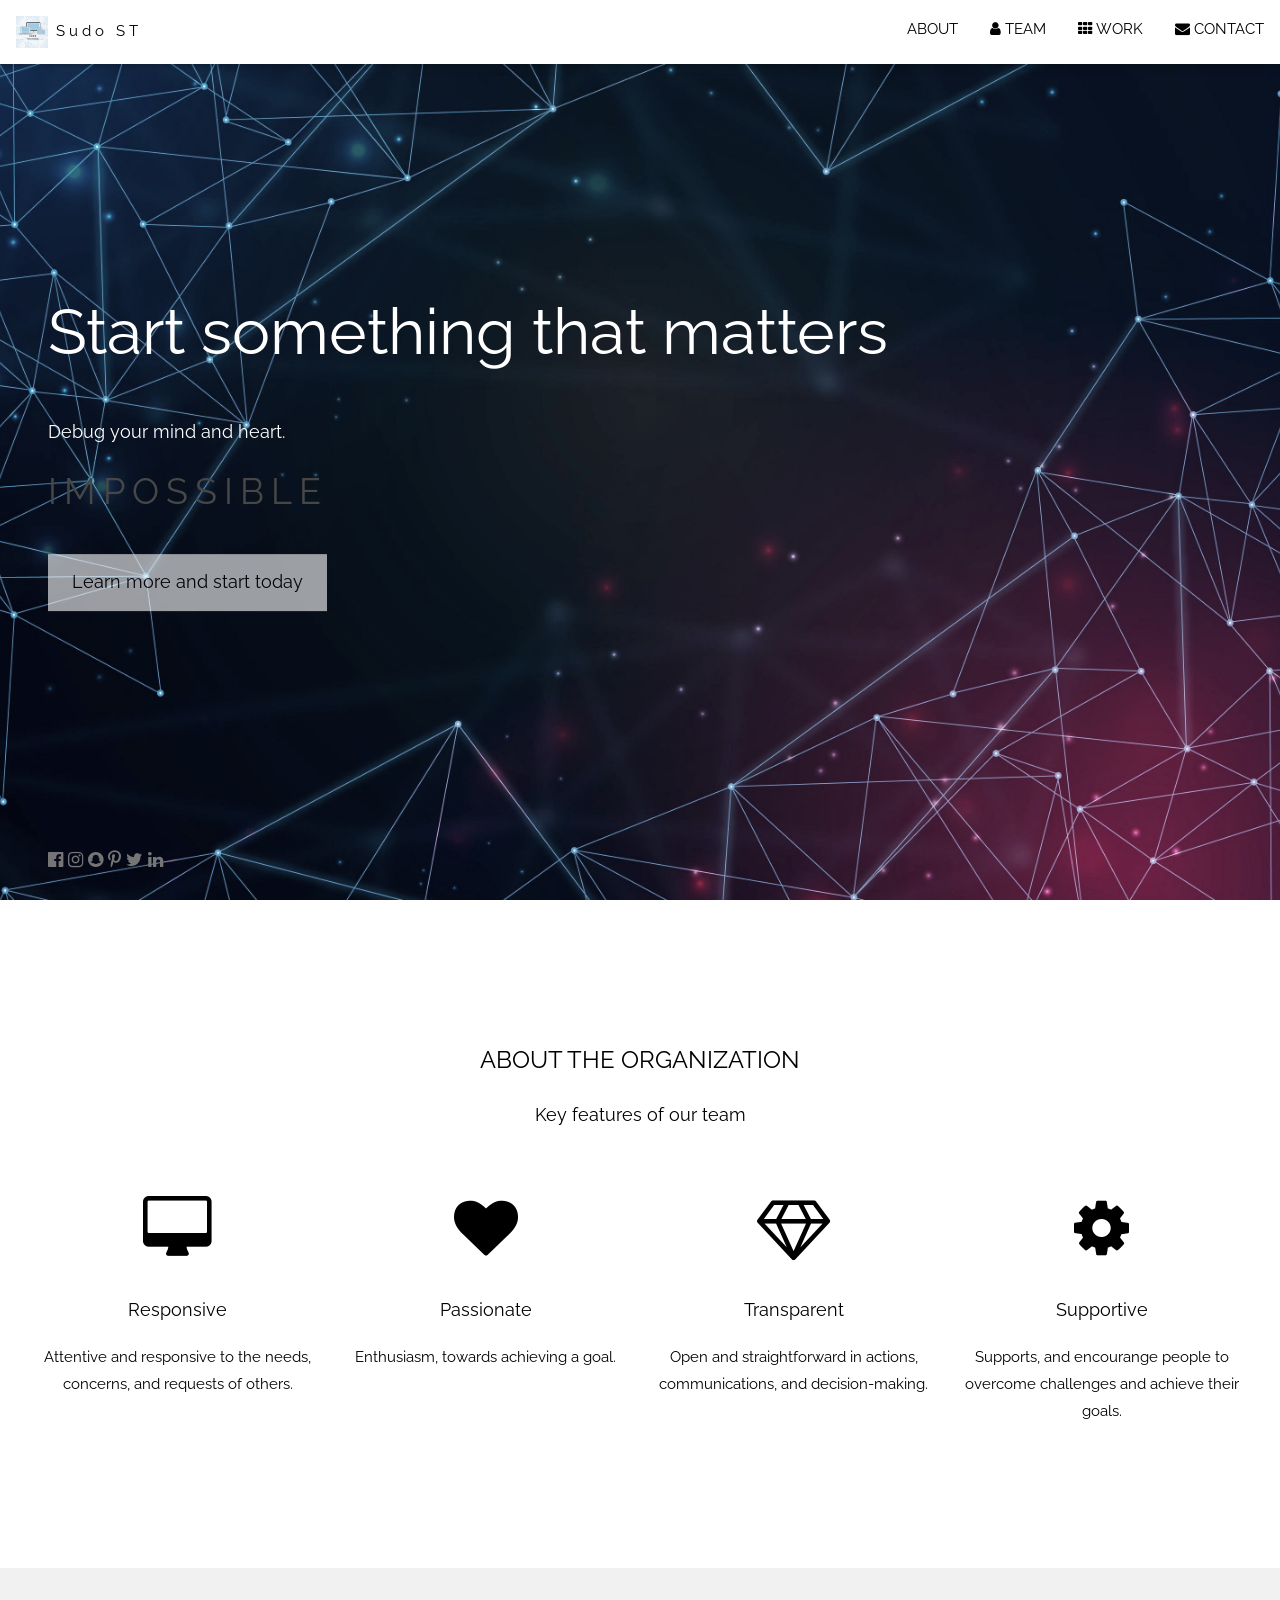
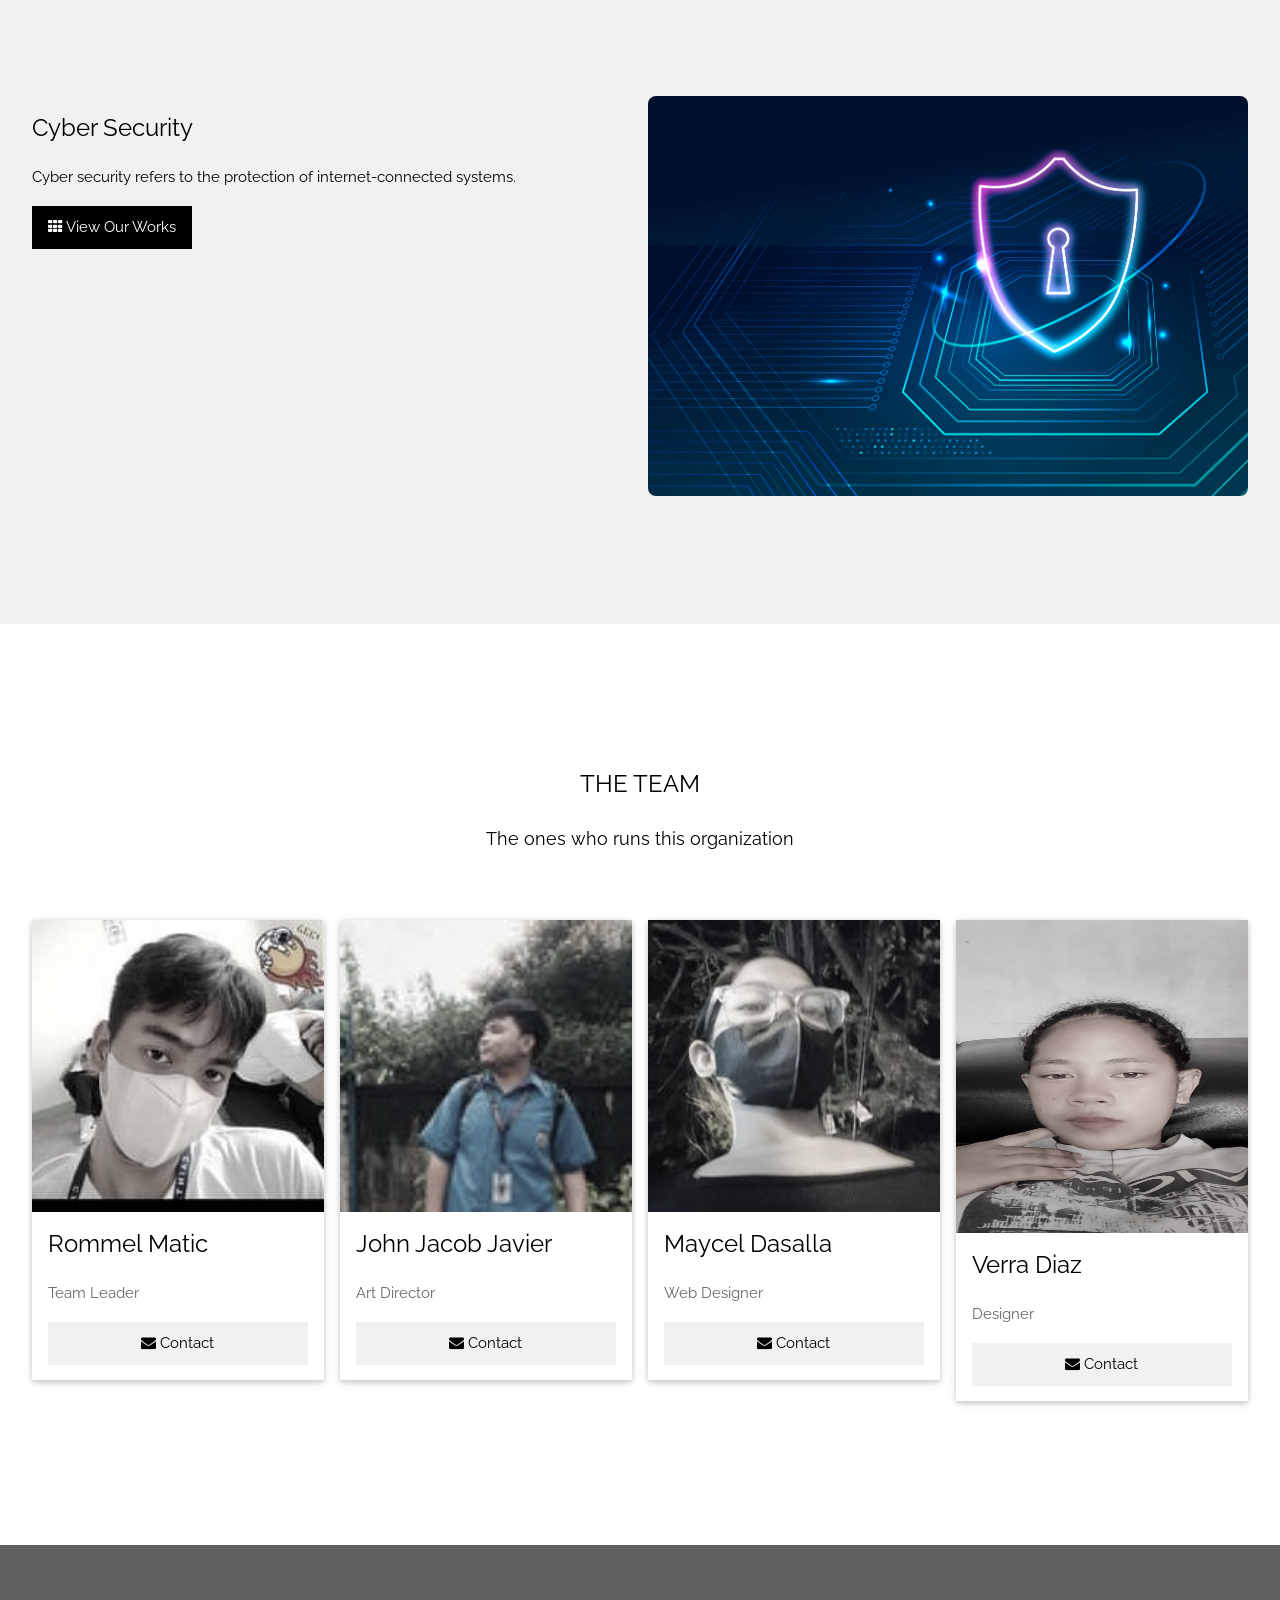
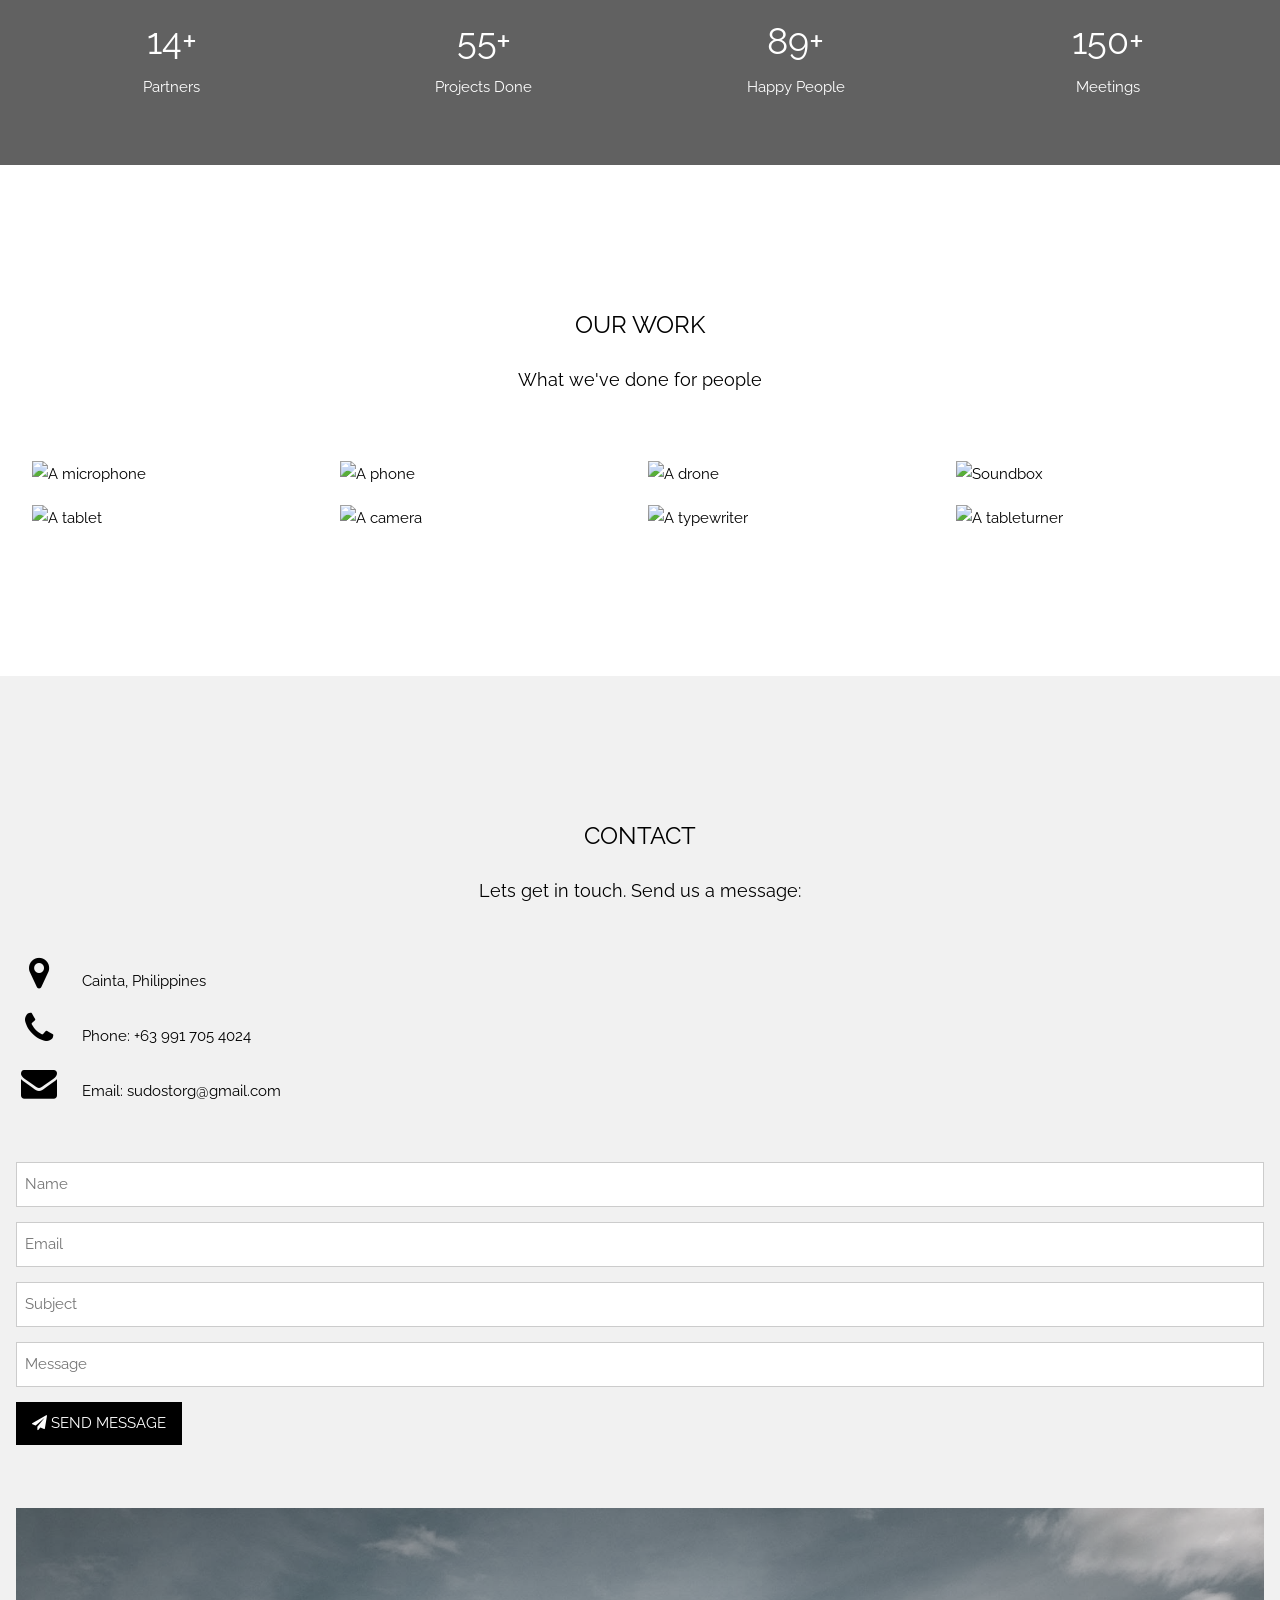
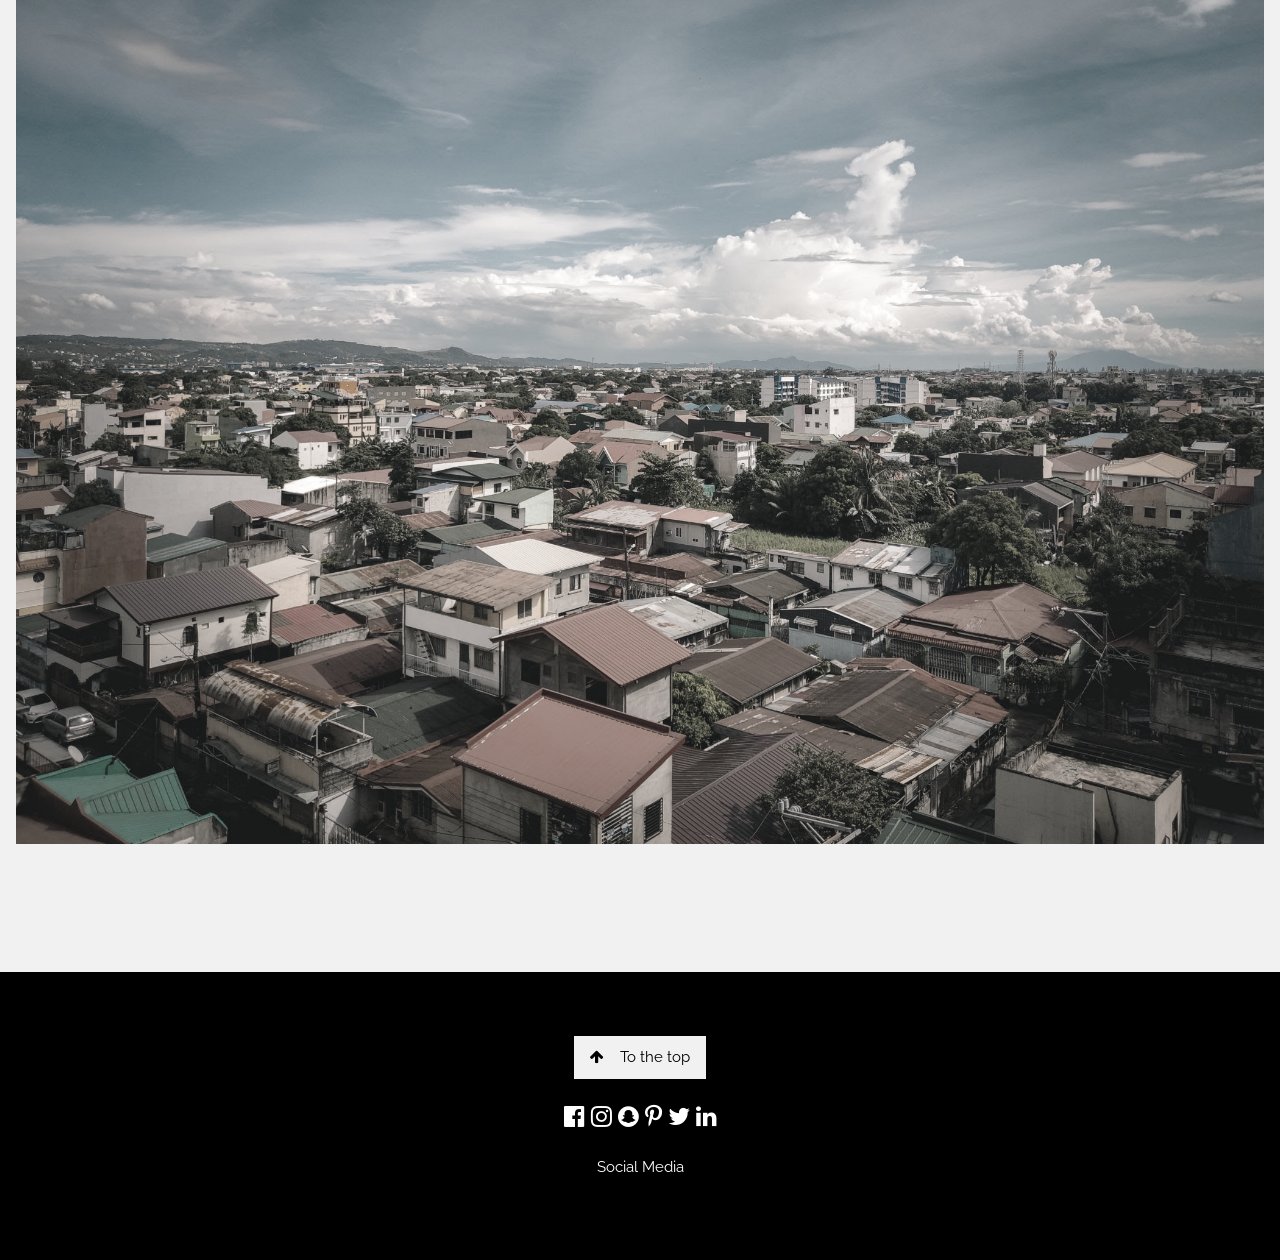
==== commit 7f45f9c4: "Add files via upload" ====
--- a/index.html
+++ b/index.html
@@ -1,457 +1,397 @@
-<!DOCTYPE html>
-<html lang="en">
-
-<head>
-  <meta charset="utf-8">
-  <meta content="width=device-width, initial-scale=1.0" name="viewport">
-
-  <title>My Portfolio</title>
-  <meta content="" name="description">
-  <meta content="" name="keywords">
-
-  <!-- Favicons -->
-  <link href="assets/img/favicon.png" rel="icon">
-  <link href="assets/img/apple-touch-icon.png" rel="apple-touch-icon">
-
-  <!-- Google Fonts -->
-  <link href="https://fonts.googleapis.com/css?family=Poppins:300,300i,400,400i,500,500i,600,600i,700,700i|Playfair+Display:400,400i,500,500i,600,600i,700,700i,900,900i" rel="stylesheet">
-
-  <!-- Vendor CSS Files -->
-  <link href="assets/vendor/bootstrap/css/bootstrap.min.css" rel="stylesheet">
-  <link href="assets/vendor/bootstrap-icons/bootstrap-icons.css" rel="stylesheet">
-  <link href="assets/vendor/boxicons/css/boxicons.min.css" rel="stylesheet">
-  <link href="assets/vendor/glightbox/css/glightbox.min.css" rel="stylesheet">
-  <link href="assets/vendor/swiper/swiper-bundle.min.css" rel="stylesheet">
-
-  <!-- Template Main CSS File -->
-  <link href="assets/css/style.css" rel="stylesheet">
-
-  <!-- =======================================================
-  * Template Name: Folio - v4.10.0
-  * Template URL: https://bootstrapmade.com/folio-bootstrap-portfolio-template/
-  * Author: BootstrapMade.com
-  * License: https://bootstrapmade.com/license/
-  ======================================================== -->
-</head>
-
-<body>
-
-  <!-- ======= Header ======= -->
-  <header id="header" class="fixed-top ">
-    <div class="container d-flex align-items-center justify-content-between">
-
-      <a href="index.html" class="logo"><img src="assets/img/logo.png" alt="" class="img-fluid"></a>
-      <!-- Uncomment below if you prefer to use an text logo -->
-      <!-- <h1 class="logo"><a href="index.html">Folio</a></h1> -->
-
-      <nav id="navbar" class="navbar">
-        <ul>
-          <li><a class="nav-link scrollto active" href="#hero">Home</a></li>
-          <li><a class="nav-link scrollto" href="#about">About</a></li>
-          <li><a class="nav-link  scrollto" href="#portfolio">Portfolio</a></li>
-          <li><a class="nav-link  scrollto" href="#journal">Blog</a></li>
-          <li class="dropdown"><a href="#"><span>Drop Down</span> <i class="bi bi-chevron-down"></i></a>
-            <ul>
-              <li><a href="#">Drop Down 1</a></li>
-              <li class="dropdown"><a href="#"><span>Deep Drop Down</span> <i class="bi bi-chevron-right"></i></a>
-                <ul>
-                  <li><a href="#">Deep Drop Down 1</a></li>
-                  <li><a href="#">Deep Drop Down 2</a></li>
-                  <li><a href="#">Deep Drop Down 3</a></li>
-                  <li><a href="#">Deep Drop Down 4</a></li>
-                  <li><a href="#">Deep Drop Down 5</a></li>
-                </ul>
-              </li>
-              <li><a href="#">Drop Down 2</a></li>
-              <li><a href="#">Drop Down 3</a></li>
-              <li><a href="#">Drop Down 4</a></li>
-            </ul>
-          </li>
-          <li><a class="nav-link scrollto" href="#contact">Contact</a></li>
-        </ul>
-        <i class="bi bi-list mobile-nav-toggle"></i>
-      </nav><!-- .navbar -->
-
-    </div>
-  </header><!-- End Header -->
-
-  <!-- ======= Hero Section ======= -->
-  <div id="hero" class="home">
-
-    <div class="container">
-      <div class="hero-content">
-        <h1>I'm <span class="typed" data-typed-items="RMVLLMT, Designer, Developer, Freelancer, Photographer"></span></h1>
-        <p>Designer, Developer, Freelancer, Photographer</p>
-
-        <ul class="list-unstyled list-social">
-          <li><a href="#"><i class="bi bi-facebook"></i></a></li>
-          <li><a href="#"><i class="bi bi-twitter"></i></a></li>
-          <li><a href="#"><i class="bi bi-instagram"></i></a></li>
-          <li><a href="#"><i class="bi bi-linkedin"></i></a></li>
-        </ul>
-      </div>
-    </div>
-  </div><!-- End Hero -->
-
-  <main id="main">
-
-    <!-- ======= About Section ======= -->
-    <div id="about" class="paddsection">
-      <div class="container">
-        <div class="row justify-content-between">
-
-          <div class="col-lg-4 ">
-            <div class="div-img-bg">
-              <div class="about-img">
-                <img src="assets/img/me.jpg" class="img-responsive" alt="me">
-              </div>
-            </div>
-          </div>
-
-          <div class="col-lg-7">
-            <div class="about-descr">
-
-              <p class="p-heading">im a ux /ui designer austin based who loves clean, simple & unique design. i also enjoy crafting brand identities, icons, & ilustration work. </p>
-              <p class="separator">To an English person, it will seem like simplified English, as a skeptical Cambridge friend of mine told me what Occidental is. The European languages are members of the same family.English person.</p>
-
-            </div>
-
-          </div>
-        </div>
-      </div>
-    </div><!-- End About Section -->
-
-    <!-- ======= Services Section ======= -->
-    <div id="services">
-      <div class="container">
-
-        <div class="services-slider swiper" data-aos="fade-up" data-aos-delay="100">
-          <div class="swiper-wrapper">
-
-            <div class="swiper-slide">
-              <div class="services-block">
-                <i class="bi bi-briefcase"></i>
-                <span>UI/UX DESIGN</span>
-                <p class="separator">To an English person, it will seem like simplified English,told me what </p>
-              </div>
-            </div><!-- End testimonial item -->
-
-            <div class="swiper-slide">
-              <div class="services-block">
-                <i class="bi bi-card-checklist"></i>
-                <span>BRAND IDENTITY</span>
-                <p class="separator">To an English person, it will seem like simplified English,told me what </p>
-              </div>
-            </div><!-- End testimonial item -->
-
-            <div class="swiper-slide">
-              <div class="services-block">
-                <i class="bi bi-bar-chart"></i>
-                <span>WEB DESIGN</span>
-                <p class="separator">To an English person, it will seem like simplified English,told me what </p>
-              </div>
-            </div><!-- End testimonial item -->
-
-            <div class="swiper-slide">
-              <div class="services-block">
-                <i class="bi bi-binoculars"></i>
-                <span>MOBILE APPS</span>
-                <p class="separator">To an English person, it will seem like simplified English,told me what </p>
-              </div>
-            </div><!-- End testimonial item -->
-
-            <div class="swiper-slide">
-              <div class="services-block">
-                <i class="bi bi-brightness-high"></i>
-                <span>Analytics</span>
-                <p class="separator">To an English person, it will seem like simplified English,told me what </p>
-              </div>
-            </div><!-- End testimonial item -->
-
-            <div class="swiper-slide">
-              <div class="services-block">
-                <i class="bi bi-calendar4-week"></i>
-                <span>PHOTOGRAPHY</span>
-                <p class="separator">To an English person, it will seem like simplified English,told me what </p>
-              </div>
-            </div><!-- End testimonial item -->
-
-          </div>
-          <div class="swiper-pagination"></div>
-        </div>
-
-      </div>
-
-    </div><!-- End Services Section -->
-
-    <!-- ======= Portfolio Section ======= -->
-    <div id="portfolio" class="paddsection">
-
-      <div class="container">
-        <div class="section-title text-center">
-          <h2>My Portfolio</h2>
-        </div>
-      </div>
-
-      <div class="container">
-
-        <div class="row">
-          <div class="col-lg-12 d-flex justify-content-center">
-            <ul id="portfolio-flters">
-              <li data-filter="*" class="filter-active">All</li>
-              <li data-filter=".filter-app">App</li>
-              <li data-filter=".filter-card">Card</li>
-              <li data-filter=".filter-web">Web</li>
-            </ul>
-          </div>
-        </div>
-
-        <div class="row portfolio-container">
-
-          <div class="col-lg-4 col-md-6 portfolio-item filter-app">
-            <img src="assets/img/portfolio/portfolio-1.jpg" class="img-fluid" alt="">
-            <div class="portfolio-info">
-              <h4>App 1</h4>
-              <p>App</p>
-              <a href="assets/img/portfolio/portfolio-1.jpg" data-gallery="portfolioGallery" class="portfolio-lightbox preview-link" title="App 1"><i class="bx bx-plus"></i></a>
-              <a href="portfolio-details.html" class="details-link" title="More Details"><i class="bx bx-link"></i></a>
-            </div>
-          </div>
-
-          <div class="col-lg-4 col-md-6 portfolio-item filter-web">
-            <img src="assets/img/portfolio/portfolio-2.jpg" class="img-fluid" alt="">
-            <div class="portfolio-info">
-              <h4>Web 3</h4>
-              <p>Web</p>
-              <a href="assets/img/portfolio/portfolio-2.jpg" data-gallery="portfolioGallery" class="portfolio-lightbox preview-link" title="Web 3"><i class="bx bx-plus"></i></a>
-              <a href="portfolio-details.html" class="details-link" title="More Details"><i class="bx bx-link"></i></a>
-            </div>
-          </div>
-
-          <div class="col-lg-4 col-md-6 portfolio-item filter-app">
-            <img src="assets/img/portfolio/portfolio-3.jpg" class="img-fluid" alt="">
-            <div class="portfolio-info">
-              <h4>App 2</h4>
-              <p>App</p>
-              <a href="assets/img/portfolio/portfolio-3.jpg" data-gallery="portfolioGallery" class="portfolio-lightbox preview-link" title="App 2"><i class="bx bx-plus"></i></a>
-              <a href="portfolio-details.html" class="details-link" title="More Details"><i class="bx bx-link"></i></a>
-            </div>
-          </div>
-
-          <div class="col-lg-4 col-md-6 portfolio-item filter-card">
-            <img src="assets/img/portfolio/portfolio-4.jpg" class="img-fluid" alt="">
-            <div class="portfolio-info">
-              <h4>Card 2</h4>
-              <p>Card</p>
-              <a href="assets/img/portfolio/portfolio-4.jpg" data-gallery="portfolioGallery" class="portfolio-lightbox preview-link" title="Card 2"><i class="bx bx-plus"></i></a>
-              <a href="portfolio-details.html" class="details-link" title="More Details"><i class="bx bx-link"></i></a>
-            </div>
-          </div>
-
-          <div class="col-lg-4 col-md-6 portfolio-item filter-web">
-            <img src="assets/img/portfolio/portfolio-5.jpg" class="img-fluid" alt="">
-            <div class="portfolio-info">
-              <h4>Web 2</h4>
-              <p>Web</p>
-              <a href="assets/img/portfolio/portfolio-5.jpg" data-gallery="portfolioGallery" class="portfolio-lightbox preview-link" title="Web 2"><i class="bx bx-plus"></i></a>
-              <a href="portfolio-details.html" class="details-link" title="More Details"><i class="bx bx-link"></i></a>
-            </div>
-          </div>
-
-          <div class="col-lg-4 col-md-6 portfolio-item filter-app">
-            <img src="assets/img/portfolio/portfolio-6.jpg" class="img-fluid" alt="">
-            <div class="portfolio-info">
-              <h4>App 3</h4>
-              <p>App</p>
-              <a href="assets/img/portfolio/portfolio-6.jpg" data-gallery="portfolioGallery" class="portfolio-lightbox preview-link" title="App 3"><i class="bx bx-plus"></i></a>
-              <a href="portfolio-details.html" class="details-link" title="More Details"><i class="bx bx-link"></i></a>
-            </div>
-          </div>
-
-        </div>
-
-      </div>
-
-    </div><!-- End Portfolio Section -->
-
-    <!-- ======= Journal Section ======= -->
-    <div id="journal" class="text-left paddsection">
-
-      <div class="container">
-        <div class="section-title text-center">
-          <h2>journal</h2>
-        </div>
-      </div>
-
-      <div class="container">
-        <div class="journal-block">
-          <div class="row">
-
-            <div class="col-lg-4 col-md-6">
-              <div class="journal-info">
-
-                <a href="blog-single.html"><img src="assets/img/blog-post-1.jpg" class="img-responsive" alt="img"></a>
-
-                <div class="journal-txt">
-
-                  <h4><a href="blog-single.html">SO LETS MAKE THE MOST IS BEAUTIFUL</a></h4>
-                  <p class="separator">To an English person, it will seem like simplified English
-                  </p>
-
-                </div>
-
-              </div>
-            </div>
-
-            <div class="col-lg-4 col-md-6">
-              <div class="journal-info">
-
-                <a href="blog-single.html"><img src="assets/img/blog-post-2.jpg" class="img-responsive" alt="img"></a>
-
-                <div class="journal-txt">
-
-                  <h4><a href="blog-single.html">WE'RE GONA MAKE DREAMS COMES</a></h4>
-                  <p class="separator">To an English person, it will seem like simplified English
-                  </p>
-
-                </div>
-
-              </div>
-            </div>
-
-            <div class="col-lg-4 col-md-6">
-              <div class="journal-info">
-
-                <a href="blog-single.html"><img src="assets/img/blog-post-3.jpg" class="img-responsive" alt="img"></a>
-
-                <div class="journal-txt">
-
-                  <h4><a href="blog-single.html">NEW LIFE CIVILIZATIONS TO BOLDLY</a></h4>
-                  <p class="separator">To an English person, it will seem like simplified English
-                  </p>
-
-                </div>
-
-              </div>
-            </div>
-
-          </div>
-        </div>
-      </div>
-
-    </div><!-- End Journal Section -->
-
-    <!-- ======= Contact Section ======= -->
-    <div id="contact" class="paddsection">
-      <div class="container">
-        <div class="contact-block1">
-          <div class="row">
-
-            <div class="col-lg-6">
-              <div class="contact-contact">
-
-                <h2 class="mb-30">GET IN TOUCH</h2>
-
-                <ul class="contact-details">
-                  <li><span>23 Main, Street</span></li>
-                  <li><span>New York, United States</span></li>
-                  <li><span>+88 01912704287</span></li>
-                  <li><span>example@example.com</span></li>
-                </ul>
-
-              </div>
-            </div>
-
-            <div class="col-lg-6">
-              <form action="forms/contact.php" method="post" role="form" class="php-email-form">
-                <div class="row gy-3">
-
-                  <div class="col-lg-6">
-                    <div class="form-group contact-block1">
-                      <input type="text" name="name" class="form-control" id="name" placeholder="Your Name" required>
-                    </div>
-                  </div>
-
-                  <div class="col-lg-6">
-                    <div class="form-group">
-                      <input type="email" class="form-control" name="email" id="email" placeholder="Your Email" required>
-                    </div>
-                  </div>
-
-                  <div class="col-lg-12">
-                    <div class="form-group">
-                      <input type="text" class="form-control" name="subject" id="subject" placeholder="Subject" required>
-                    </div>
-                  </div>
-
-                  <div class="col-lg-12">
-                    <div class="form-group">
-                      <textarea class="form-control" name="message" placeholder="Message" required></textarea>
-                    </div>
-                  </div>
-
-                  <div class="col-lg-12">
-                    <div class="loading">Loading</div>
-                    <div class="error-message"></div>
-                    <div class="sent-message">Your message has been sent. Thank you!</div>
-                  </div>
-
-                  <div class="mt-0">
-                    <input type="submit" class="btn btn-defeault btn-send" value="Send message">
-                  </div>
-
-                </div>
-              </form>
-            </div>
-          </div>
-        </div>
-      </div>
-    </div><!-- End Contact Section -->
-
-  </main><!-- End #main -->
-
-  <!-- ======= Footer ======= -->
-  <div id="footer" class="text-center">
-    <div class="container">
-      <div class="socials-media text-center">
-
-        <ul class="list-unstyled">
-          <li><a href="#"><i class="bi bi-facebook"></i></a></li>
-          <li><a href="#"><i class="bi bi-twitter"></i></a></li>
-          <li><a href="#"><i class="bi bi-instagram"></i></a></li>
-          <li><a href="#"><i class="bi bi-linkedin"></i></a></li>
-        </ul>
-
-      </div>
-
-      <p>&copy; Copyrights Folio. All rights reserved.</p>
-
-      <div class="credits">
-        <!--
-        All the links in the footer should remain intact.
-        You can delete the links only if you purchased the pro version.
-        Licensing information: https://bootstrapmade.com/license/
-        Purchase the pro version with working PHP/AJAX contact form: https://bootstrapmade.com/buy/?theme=Folio
-      -->
-        Designed by <a href="https://bootstrapmade.com/">BootstrapMade</a>
-      </div>
-
-    </div>
-  </div><!-- End Footer -->
-
-  <a href="#" class="back-to-top d-flex align-items-center justify-content-center"><i class="bi bi-arrow-up-short"></i></a>
-
-  <!-- Vendor JS Files -->
-  <script src="assets/vendor/bootstrap/js/bootstrap.bundle.min.js"></script>
-  <script src="assets/vendor/glightbox/js/glightbox.min.js"></script>
-  <script src="assets/vendor/isotope-layout/isotope.pkgd.min.js"></script>
-  <script src="assets/vendor/swiper/swiper-bundle.min.js"></script>
-  <script src="assets/vendor/typed.js/typed.min.js"></script>
-  <script src="assets/vendor/php-email-form/validate.js"></script>
-
-  <!-- Template Main JS File -->
-  <script src="assets/js/main.js"></script>
-
-</body>
-
-</html>
+<!DOCTYPE html>
+<html>
+<title>Sudo ST</title>
+<meta charset="UTF-8">
+<meta name="viewport" content="width=device-width, initial-scale=1">
+<link rel="stylesheet" href="https://www.w3schools.com/w3css/4/w3.css">
+<link rel="stylesheet" href="https://fonts.googleapis.com/css?family=Raleway">
+<link rel="stylesheet" href="https://cdnjs.cloudflare.com/ajax/libs/font-awesome/4.7.0/css/font-awesome.min.css">
+<link rel="stylesheet" href="style.css">
+<style>
+body,h1,h2,h3,h4,h5,h6 {font-family: "Raleway", sans-serif}
+
+body, html {
+  height: 100%;
+  line-height: 1.8;
+}
+
+/* Full height image header */
+.bgimg-1 {
+  background-position: center;
+  background-size: cover;
+  background-image: url("image/12643219_5039684.jpeg");
+  min-height: 100%;
+}
+
+.w3-bar .w3-button {
+  padding: 16px;
+}
+</style>
+<body>
+
+<!-- Navbar (sit on top) -->
+<div class="w3-top">
+  <div class="w3-bar w3-white w3-card" id="myNavbar">
+    <a href="https://www.facebook.com/profile.php?id=100089364740806" class="w3-bar-item w3-button w3-wide">
+        <img src="image/logo.jpg" alt="" width="32">
+        Sudo ST
+    </a>
+    <!-- Right-sided navbar links -->
+    <div class="w3-right w3-hide-small">
+      <a href="#about" class="w3-bar-item w3-button">ABOUT</a>
+      <a href="#team" class="w3-bar-item w3-button"><i class="fa fa-user"></i> TEAM</a>
+      <a href="#work" class="w3-bar-item w3-button"><i class="fa fa-th"></i> WORK</a>
+      <!--<a href="#pricing" class="w3-bar-item w3-button"><i class="fa fa-usd"></i> PRICING</a>-->
+      <a href="#contact" class="w3-bar-item w3-button"><i class="fa fa-envelope"></i> CONTACT</a>
+    </div>
+    <!-- Hide right-floated links on small screens and replace them with a menu icon -->
+
+    <a href="javascript:void(0)" class="w3-bar-item w3-button w3-right w3-hide-large w3-hide-medium" onclick="w3_open()">
+      <i class="fa fa-bars"></i>
+    </a>
+  </div>
+</div>
+
+<!-- Sidebar on small screens when clicking the menu icon -->
+<nav class="w3-sidebar w3-bar-block w3-black w3-card w3-animate-left w3-hide-medium w3-hide-large" style="display:none" id="mySidebar">
+  <a href="javascript:void(0)" onclick="w3_close()" class="w3-bar-item w3-button w3-large w3-padding-16">Close ×</a>
+  <a href="#about" onclick="w3_close()" class="w3-bar-item w3-button">ABOUT</a>
+  <a href="#team" onclick="w3_close()" class="w3-bar-item w3-button">TEAM</a>
+  <a href="#work" onclick="w3_close()" class="w3-bar-item w3-button">WORK</a>
+  <!--<a href="#pricing" onclick="w3_close()" class="w3-bar-item w3-button">PRICING</a>-->
+  <a href="#contact" onclick="w3_close()" class="w3-bar-item w3-button">CONTACT</a>
+</nav>
+
+<!-- Header with full-height image -->
+<header class="bgimg-1 w3-display-container w3-grayscale-min" id="home">
+  <div class="w3-display-left w3-text-white" style="padding:48px">
+    <span class="w3-jumbo w3-hide-small">Start something that matters</span><br>
+    <span class="w3-xxlarge w3-hide-large w3-hide-medium">Start something that matters</span><br>
+    <span class="w3-large">Debug your mind and heart.</span>
+    <div id="light">
+        <h1><span>I</span>M<span>POSSIBLE</span></h1>
+    </div>
+    <p><a href="#about" class="w3-button w3-white w3-padding-large w3-large w3-margin-top w3-opacity w3-hover-opacity-off">Learn more and start today</a></p>
+  </div> 
+  <div class="w3-display-bottomleft w3-text-grey w3-large" style="padding:24px 48px">
+    <i class="fa fa-facebook-official w3-hover-opacity"></i>
+    <i class="fa fa-instagram w3-hover-opacity"></i>
+    <i class="fa fa-snapchat w3-hover-opacity"></i>
+    <i class="fa fa-pinterest-p w3-hover-opacity"></i>
+    <i class="fa fa-twitter w3-hover-opacity"></i>
+    <i class="fa fa-linkedin w3-hover-opacity"></i>
+  </div>
+</header>
+
+<!-- About Section -->
+<div class="w3-container" style="padding:128px 16px" id="about">
+  <h3 class="w3-center">ABOUT THE ORGANIZATION</h3>
+  <p class="w3-center w3-large">Key features of our team</p>
+  <div class="w3-row-padding w3-center" style="margin-top:64px">
+    <div class="w3-quarter">
+      <i class="fa fa-desktop w3-margin-bottom w3-jumbo w3-center"></i>
+      <p class="w3-large">Responsive</p>
+      <p>Attentive and responsive to the needs, concerns, and requests of others.</p>
+    </div>
+    <div class="w3-quarter">
+      <i class="fa fa-heart w3-margin-bottom w3-jumbo"></i>
+      <p class="w3-large">Passionate</p>
+      <p>Enthusiasm, towards achieving a goal.</p>
+    </div>
+    <div class="w3-quarter">
+      <i class="fa fa-diamond w3-margin-bottom w3-jumbo"></i>
+      <p class="w3-large">Transparent</p>
+      <p>Open and straightforward in actions, communications, and decision-making.</p>
+    </div>
+    <div class="w3-quarter">
+      <i class="fa fa-cog w3-margin-bottom w3-jumbo"></i>
+      <p class="w3-large">Supportive</p>
+      <p>Supports, and encourange people to overcome challenges and achieve their goals.</p>
+    </div>
+  </div>
+</div>
+
+<!-- Promo Section - "We know design" -->
+<div class="w3-container w3-light-grey" style="padding:128px 16px">
+  <div class="w3-row-padding">
+    <div class="w3-col m6">
+      <h3>Cyber Security</h3>
+      <p>Cyber security refers to the protection of internet-connected systems.</p>
+      <p><a href="#work" class="w3-button w3-black"><i class="fa fa-th"> </i> View Our Works</a></p>
+    </div>
+    <div class="w3-col m6">
+      <img class="w3-image w3-round-large" src="image/cybersec.jpeg" alt="Buildings" width="700" height="394">
+    </div>
+  </div>
+</div>
+
+<!-- Team Section -->
+<div class="w3-container" style="padding:128px 16px" id="team">
+  <h3 class="w3-center">THE TEAM</h3>
+  <p class="w3-center w3-large">The ones who runs this organization</p>
+  <div class="w3-row-padding w3-grayscale" style="margin-top:64px">
+    <div class="w3-col l3 m6 w3-margin-bottom">
+      <div class="w3-card">
+        <img src="image/rm.jpg" alt="Rommel" style="width:100%">
+        <div class="w3-container">
+          <h3>Rommel Matic</h3>
+          <p class="w3-opacity">Team Leader</p>
+          <p></p>
+          <p><button class="w3-button w3-light-grey w3-block"><i class="fa fa-envelope"></i> Contact</button></p>
+        </div>
+      </div>
+    </div>
+    <div class="w3-col l3 m6 w3-margin-bottom">
+      <div class="w3-card">
+        <img src="image/jj.jpg" alt="John Jacob" style="width:100%">
+        <div class="w3-container">
+          <h3>John Jacob Javier</h3>
+          <p class="w3-opacity">Art Director</p>
+          <p></p>
+          <p><button class="w3-button w3-light-grey w3-block"><i class="fa fa-envelope"></i> Contact</button></p>
+        </div>
+      </div>
+    </div>
+    <div class="w3-col l3 m6 w3-margin-bottom">
+      <div class="w3-card">
+        <img src="image/maycel.jpg" alt="Maycel" style="width:100%">
+        <div class="w3-container">
+          <h3>Maycel Dasalla</h3>
+          <p class="w3-opacity">Web Designer</p>
+          <p></p>
+          <p><button class="w3-button w3-light-grey w3-block"><i class="fa fa-envelope"></i> Contact</button></p>
+        </div>
+      </div>
+    </div>
+    <div class="w3-col l3 m6 w3-margin-bottom">
+      <div class="w3-card">
+        <img src="image/verra.jpg" alt="Verra" style="width:100%;height: 313px;">
+        <div class="w3-container">
+          <h3>Verra Diaz</h3>
+          <p class="w3-opacity">Designer</p>
+          <p></p>
+          <p><button class="w3-button w3-light-grey w3-block"><i class="fa fa-envelope"></i> Contact</button></p>
+        </div>
+      </div>
+    </div>
+  </div>
+</div>
+
+<!-- Promo Section "Statistics" -->
+<div class="w3-container w3-row w3-center w3-dark-grey w3-padding-64">
+  <div class="w3-quarter">
+    <span class="w3-xxlarge">14+</span>
+    <br>Partners
+  </div>
+  <div class="w3-quarter">
+    <span class="w3-xxlarge">55+</span>
+    <br>Projects Done
+  </div>
+  <div class="w3-quarter">
+    <span class="w3-xxlarge">89+</span>
+    <br>Happy People
+  </div>
+  <div class="w3-quarter">
+    <span class="w3-xxlarge">150+</span>
+    <br>Meetings
+  </div>
+</div>
+
+<!-- Work Section -->
+<div class="w3-container" style="padding:128px 16px" id="work">
+  <h3 class="w3-center">OUR WORK</h3>
+  <p class="w3-center w3-large">What we've done for people</p>
+
+  <div class="w3-row-padding" style="margin-top:64px">
+    <div class="w3-col l3 m6">
+      <img src="/w3images/tech_mic.jpg" style="width:100%" onclick="onClick(this)" class="w3-hover-opacity" alt="A microphone">
+    </div>
+    <div class="w3-col l3 m6">
+      <img src="/w3images/tech_phone.jpg" style="width:100%" onclick="onClick(this)" class="w3-hover-opacity" alt="A phone">
+    </div>
+    <div class="w3-col l3 m6">
+      <img src="/w3images/tech_drone.jpg" style="width:100%" onclick="onClick(this)" class="w3-hover-opacity" alt="A drone">
+    </div>
+    <div class="w3-col l3 m6">
+      <img src="/w3images/tech_sound.jpg" style="width:100%" onclick="onClick(this)" class="w3-hover-opacity" alt="Soundbox">
+    </div>
+  </div>
+
+  <div class="w3-row-padding w3-section">
+    <div class="w3-col l3 m6">
+      <img src="/w3images/tech_tablet.jpg" style="width:100%" onclick="onClick(this)" class="w3-hover-opacity" alt="A tablet">
+    </div>
+    <div class="w3-col l3 m6">
+      <img src="/w3images/tech_camera.jpg" style="width:100%" onclick="onClick(this)" class="w3-hover-opacity" alt="A camera">
+    </div>
+    <div class="w3-col l3 m6">
+      <img src="/w3images/tech_typewriter.jpg" style="width:100%" onclick="onClick(this)" class="w3-hover-opacity" alt="A typewriter">
+    </div>
+    <div class="w3-col l3 m6">
+      <img src="/w3images/tech_tableturner.jpg" style="width:100%" onclick="onClick(this)" class="w3-hover-opacity" alt="A tableturner">
+    </div>
+  </div>
+</div>
+
+<!-- Modal for full size images on click-->
+<div id="modal01" class="w3-modal w3-black" onclick="this.style.display='none'">
+  <span class="w3-button w3-xxlarge w3-black w3-padding-large w3-display-topright" title="Close Modal Image">×</span>
+  <div class="w3-modal-content w3-animate-zoom w3-center w3-transparent w3-padding-64">
+    <img id="img01" class="w3-image">
+    <p id="caption" class="w3-opacity w3-large"></p>
+  </div>
+</div>
+
+<!-- Skills Section
+<div class="w3-container w3-light-grey w3-padding-64">
+  <div class="w3-row-padding">
+    <div class="w3-col m6">
+      <h3>Our Skills.</h3>
+      <p>Lorem ipsum dolor sit amet, consectetur adipiscing elit, sed do eiusmod<br>
+      tempor incididunt ut labore et dolore.</p>
+      <p>Lorem ipsum dolor sit amet, consectetur adipiscing elit, sed do eiusmod<br>
+      tempor incididunt ut labore et dolore.</p>
+    </div>
+    <div class="w3-col m6">
+      <p class="w3-wide"><i class="fa fa-camera w3-margin-right"></i>Photography</p>
+      <div class="w3-grey">
+        <div class="w3-container w3-dark-grey w3-center" style="width:90%">90%</div>
+      </div>
+      <p class="w3-wide"><i class="fa fa-desktop w3-margin-right"></i>Web Design</p>
+      <div class="w3-grey">
+        <div class="w3-container w3-dark-grey w3-center" style="width:85%">85%</div>
+      </div>
+      <p class="w3-wide"><i class="fa fa-photo w3-margin-right"></i>Photoshop</p>
+      <div class="w3-grey">
+        <div class="w3-container w3-dark-grey w3-center" style="width:75%">75%</div>
+      </div>
+    </div>
+  </div>
+</div>
+-->
+
+<!-- Pricing Section
+<div class="w3-container w3-center w3-dark-grey" style="padding:128px 16px" id="pricing">
+  <h3>PRICING</h3>
+  <p class="w3-large">Choose a pricing plan that fits your needs.</p>
+  <div class="w3-row-padding" style="margin-top:64px">
+    <div class="w3-third w3-section">
+      <ul class="w3-ul w3-white w3-hover-shadow">
+        <li class="w3-black w3-xlarge w3-padding-32">Basic</li>
+        <li class="w3-padding-16"><b>10GB</b> Storage</li>
+        <li class="w3-padding-16"><b>10</b> Emails</li>
+        <li class="w3-padding-16"><b>10</b> Domains</li>
+        <li class="w3-padding-16"><b>Endless</b> Support</li>
+        <li class="w3-padding-16">
+          <h2 class="w3-wide">$ 10</h2>
+          <span class="w3-opacity">per month</span>
+        </li>
+        <li class="w3-light-grey w3-padding-24">
+          <button class="w3-button w3-black w3-padding-large">Sign Up</button>
+        </li>
+      </ul>
+    </div>
+    <div class="w3-third">
+      <ul class="w3-ul w3-white w3-hover-shadow">
+        <li class="w3-red w3-xlarge w3-padding-48">Pro</li>
+        <li class="w3-padding-16"><b>25GB</b> Storage</li>
+        <li class="w3-padding-16"><b>25</b> Emails</li>
+        <li class="w3-padding-16"><b>25</b> Domains</li>
+        <li class="w3-padding-16"><b>Endless</b> Support</li>
+        <li class="w3-padding-16">
+          <h2 class="w3-wide">$ 25</h2>
+          <span class="w3-opacity">per month</span>
+        </li>
+        <li class="w3-light-grey w3-padding-24">
+          <button class="w3-button w3-black w3-padding-large">Sign Up</button>
+        </li>
+      </ul>
+    </div>
+    <div class="w3-third w3-section">
+      <ul class="w3-ul w3-white w3-hover-shadow">
+        <li class="w3-black w3-xlarge w3-padding-32">Premium</li>
+        <li class="w3-padding-16"><b>50GB</b> Storage</li>
+        <li class="w3-padding-16"><b>50</b> Emails</li>
+        <li class="w3-padding-16"><b>50</b> Domains</li>
+        <li class="w3-padding-16"><b>Endless</b> Support</li>
+        <li class="w3-padding-16">
+          <h2 class="w3-wide">$ 50</h2>
+          <span class="w3-opacity">per month</span>
+        </li>
+        <li class="w3-light-grey w3-padding-24">
+          <button class="w3-button w3-black w3-padding-large">Sign Up</button>
+        </li>
+      </ul>
+    </div>
+  </div>
+</div>
+-->
+
+<!-- Contact Section -->
+<div class="w3-container w3-light-grey" style="padding:128px 16px" id="contact">
+  <h3 class="w3-center">CONTACT</h3>
+  <p class="w3-center w3-large">Lets get in touch. Send us a message:</p>
+  <div style="margin-top:48px">
+    <p><i class="fa fa-map-marker fa-fw w3-xxlarge w3-margin-right"></i> Cainta, Philippines</p>
+    <p><i class="fa fa-phone fa-fw w3-xxlarge w3-margin-right"></i> Phone: +63 991 705 4024</p>
+    <p><i class="fa fa-envelope fa-fw w3-xxlarge w3-margin-right"> </i> Email: sudostorg@gmail.com</p>
+    <br>
+    <form action="/action_page.php" target="_blank">
+      <p><input class="w3-input w3-border" type="text" placeholder="Name" required name="Name"></p>
+      <p><input class="w3-input w3-border" type="text" placeholder="Email" required name="Email"></p>
+      <p><input class="w3-input w3-border" type="text" placeholder="Subject" required name="Subject"></p>
+      <p><input class="w3-input w3-border" type="text" placeholder="Message" required name="Message"></p>
+      <p>
+        <button class="w3-button w3-black" type="submit">
+          <i class="fa fa-paper-plane"></i> SEND MESSAGE
+        </button>
+      </p>
+    </form>
+    <!-- Image of location/map -->
+    <img src="image/licensed-image.jpeg" class="w3-image w3-greyscale" style="width:100%;margin-top:48px">
+  </div>
+</div>
+
+<!-- Footer -->
+<footer class="w3-center w3-black w3-padding-64">
+  <a href="#home" class="w3-button w3-light-grey"><i class="fa fa-arrow-up w3-margin-right"></i>To the top</a>
+  <div class="w3-xlarge w3-section"><a href="https://www.facebook.com/profile.php?id=100089364740806">
+    <i class="fa fa-facebook-official w3-hover-opacity"></a></i></a>
+    <i class="fa fa-instagram w3-hover-opacity"></i>
+    <i class="fa fa-snapchat w3-hover-opacity"></i>
+    <i class="fa fa-pinterest-p w3-hover-opacity"></i>
+    <i class="fa fa-twitter w3-hover-opacity"></i>
+    <i class="fa fa-linkedin w3-hover-opacity"></i>
+  </div>
+  <p>Social Media<a href="https://www.w3schools.com/w3css/default.asp" title="W3.CSS" target="_blank" class="w3-hover-text-green"></a></p>
+</footer>
+ 
+<script>
+// Modal Image Gallery
+function onClick(element) {
+  document.getElementById("img01").src = element.src;
+  document.getElementById("modal01").style.display = "block";
+  var captionText = document.getElementById("caption");
+  captionText.innerHTML = element.alt;
+}
+
+
+// Toggle between showing and hiding the sidebar when clicking the menu icon
+var mySidebar = document.getElementById("mySidebar");
+
+function w3_open() {
+  if (mySidebar.style.display === 'block') {
+    mySidebar.style.display = 'none';
+  } else {
+    mySidebar.style.display = 'block';
+  }
+}
+
+// Close the sidebar with the close button
+function w3_close() {
+    mySidebar.style.display = "none";
+}
+</script>
+
+</body>
+</html>
--- a/style.css
+++ b/style.css
@@ -0,0 +1,26 @@
+/* Base */
+  #light {
+    color: hsl(0, 0%, 28%);
+    /*font-size: 50px;*/
+    font-weight: bold;
+    font-family: monospace;
+    letter-spacing: 7px;
+    cursor: pointer;
+  }
+  
+  #light span {
+    transition: 0.5s ease-out;
+  }
+  #light:hover span:nth-child(1) {
+    margin-right: 5px;
+  }
+  #light:hover span:nth-child(1):after {
+    content: "'";
+  }
+  #light:hover span:nth-child(2) {
+    margin-left: 30px;
+  }
+  #light:hover span {
+    color: #fff;
+    text-shadow: 0 0 10px #fff, 0 0 20px #fff, 0 0 40px #fff;
+  }
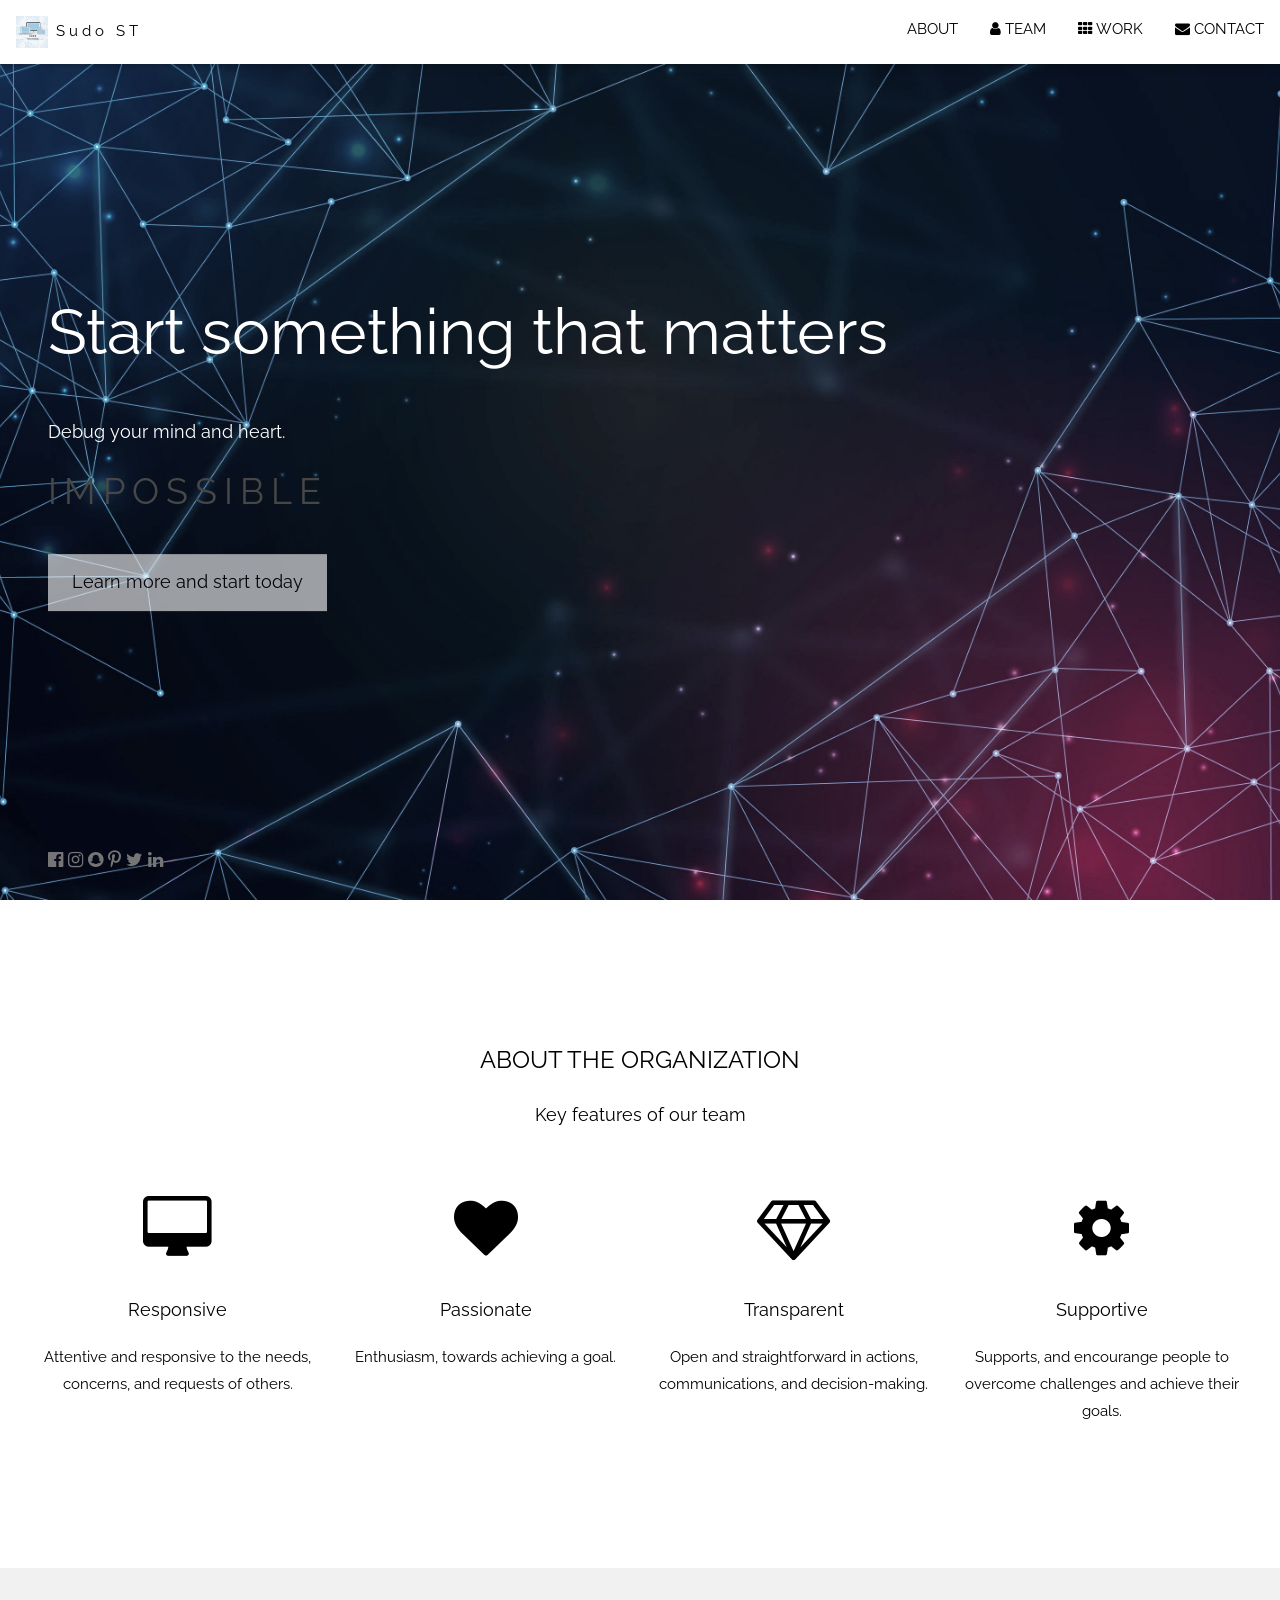
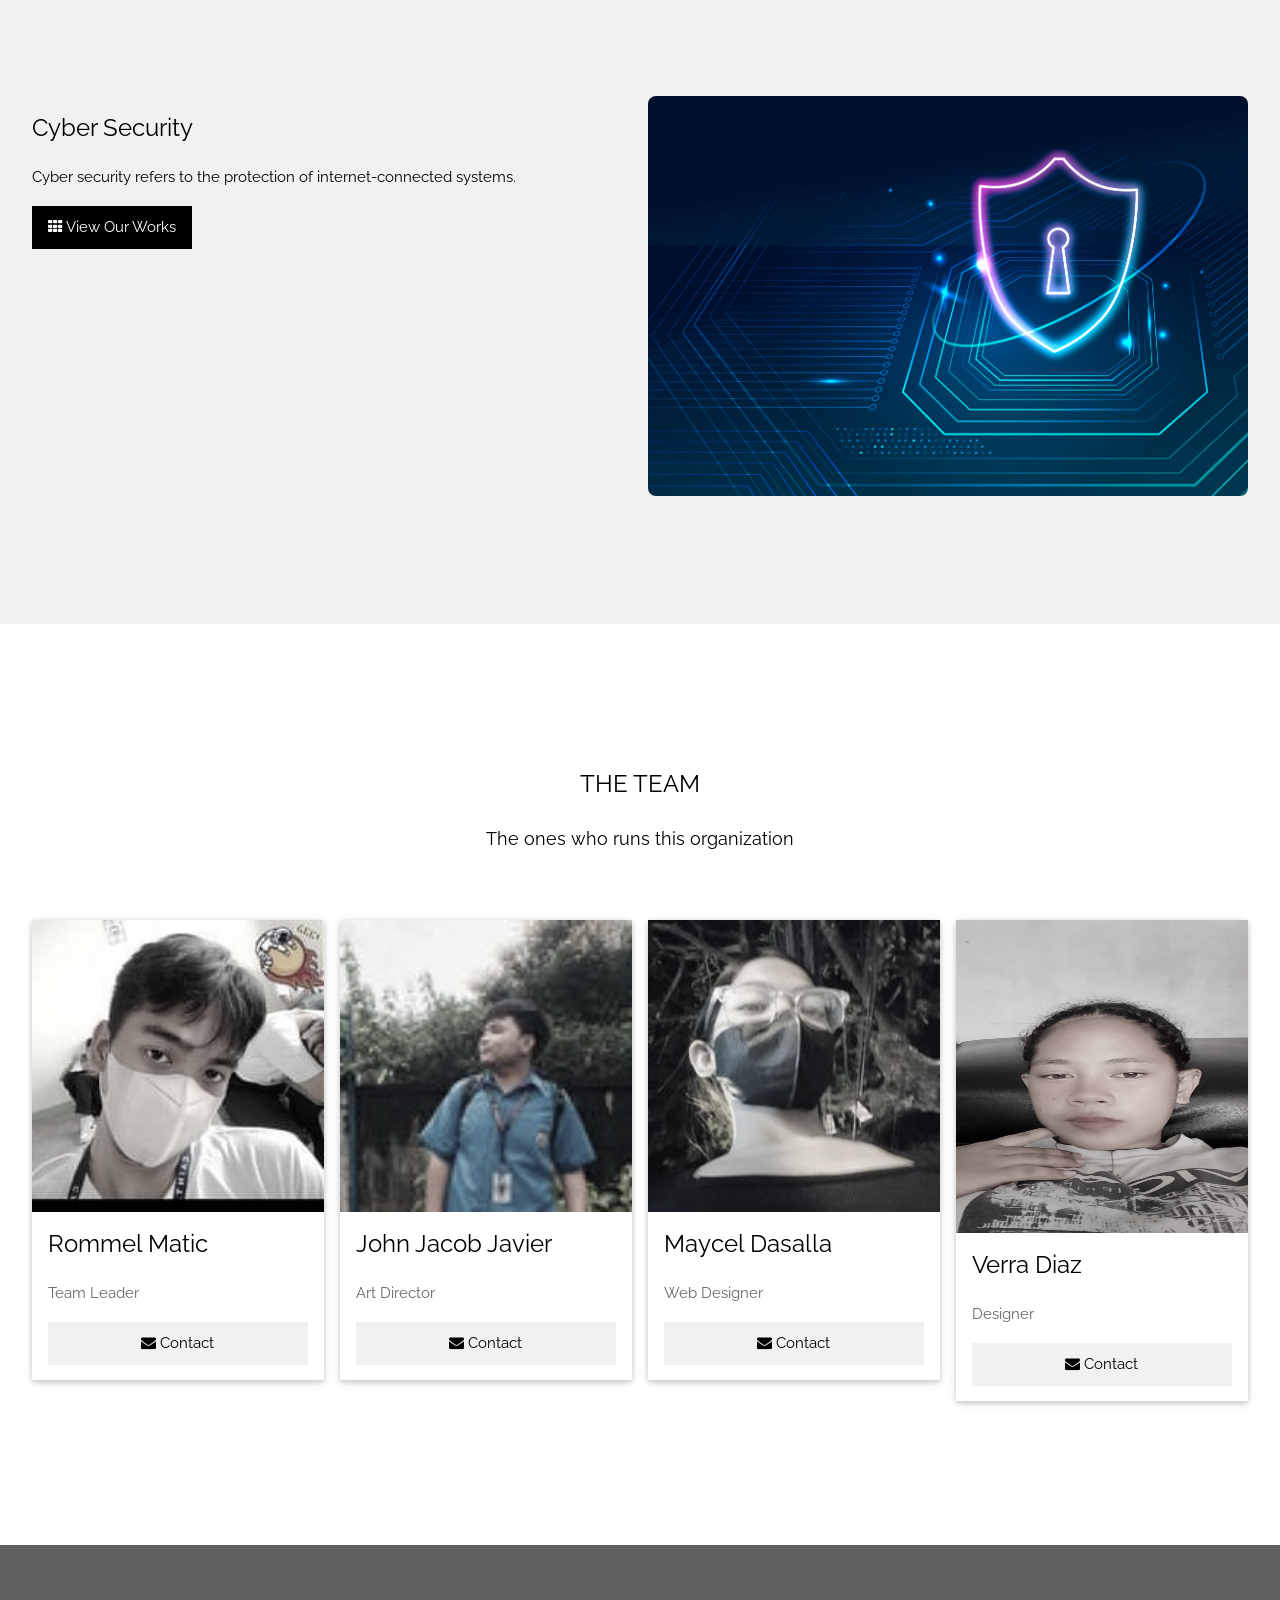
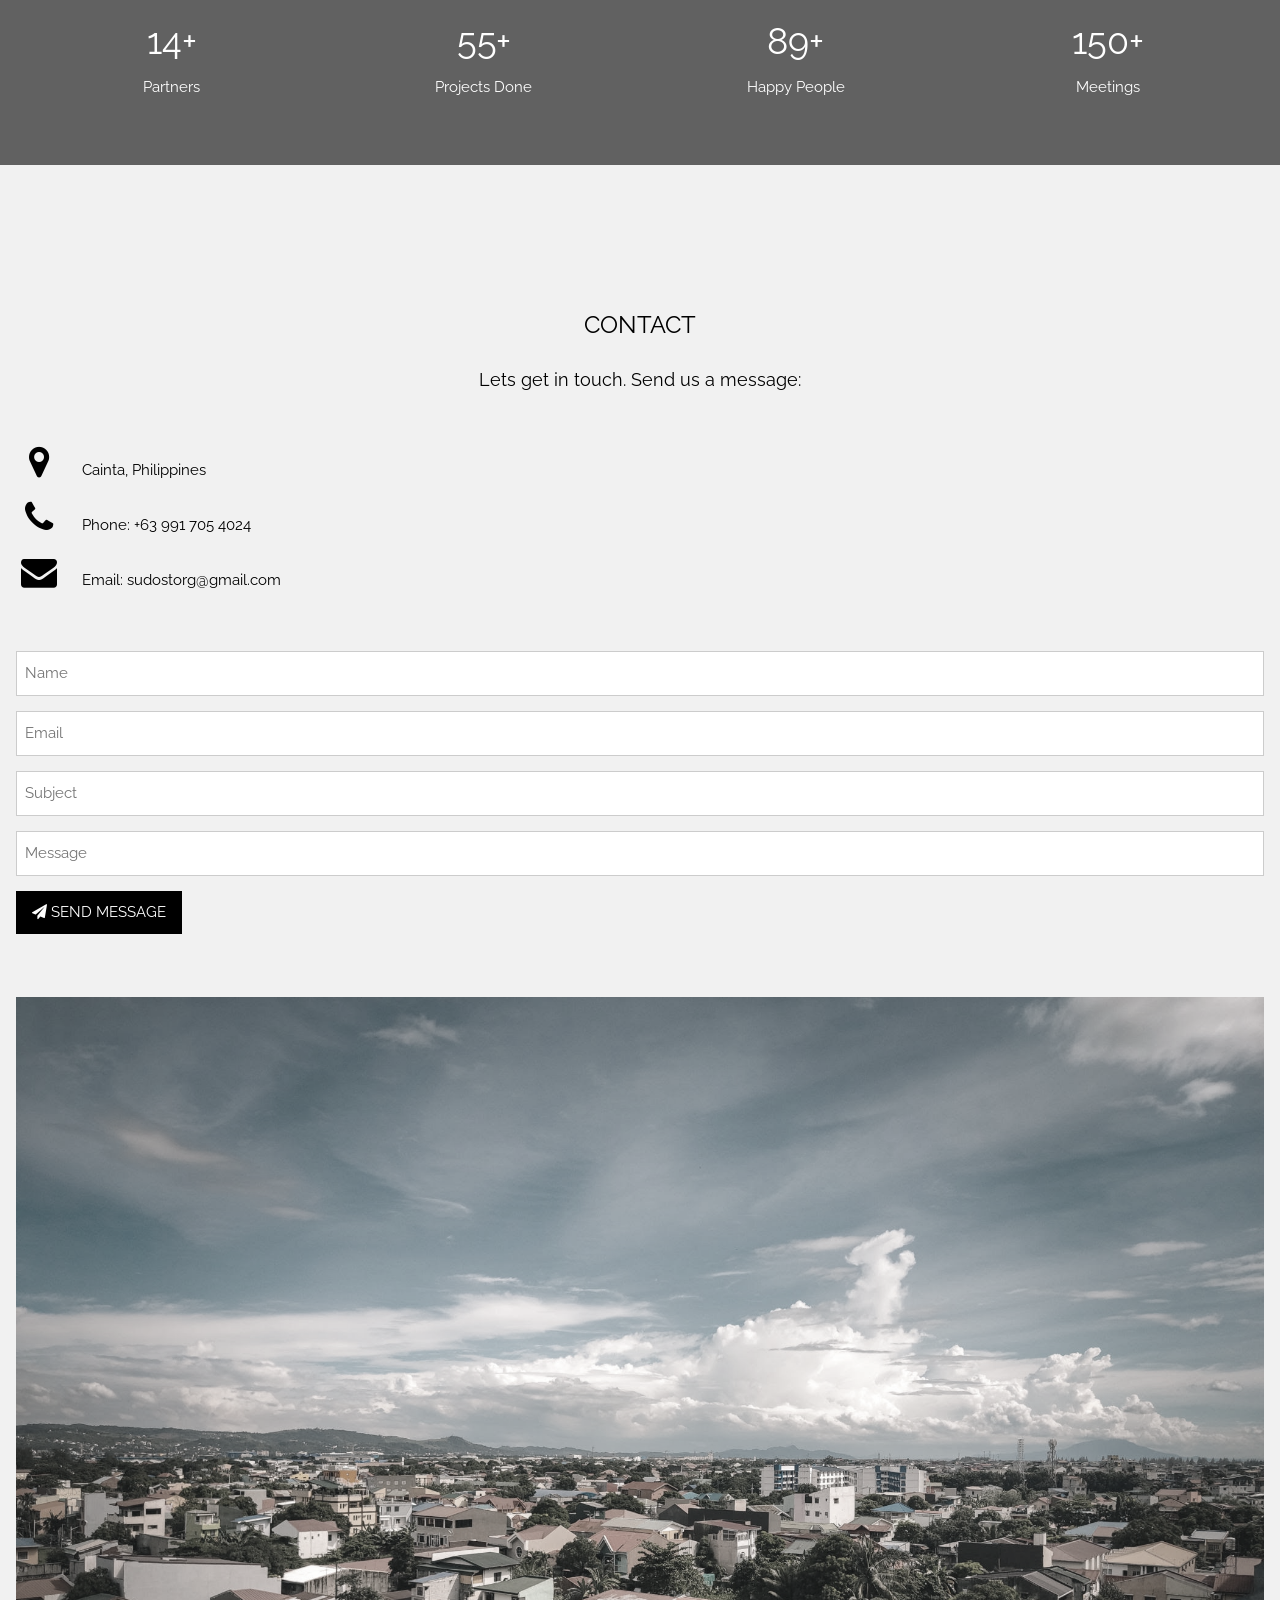
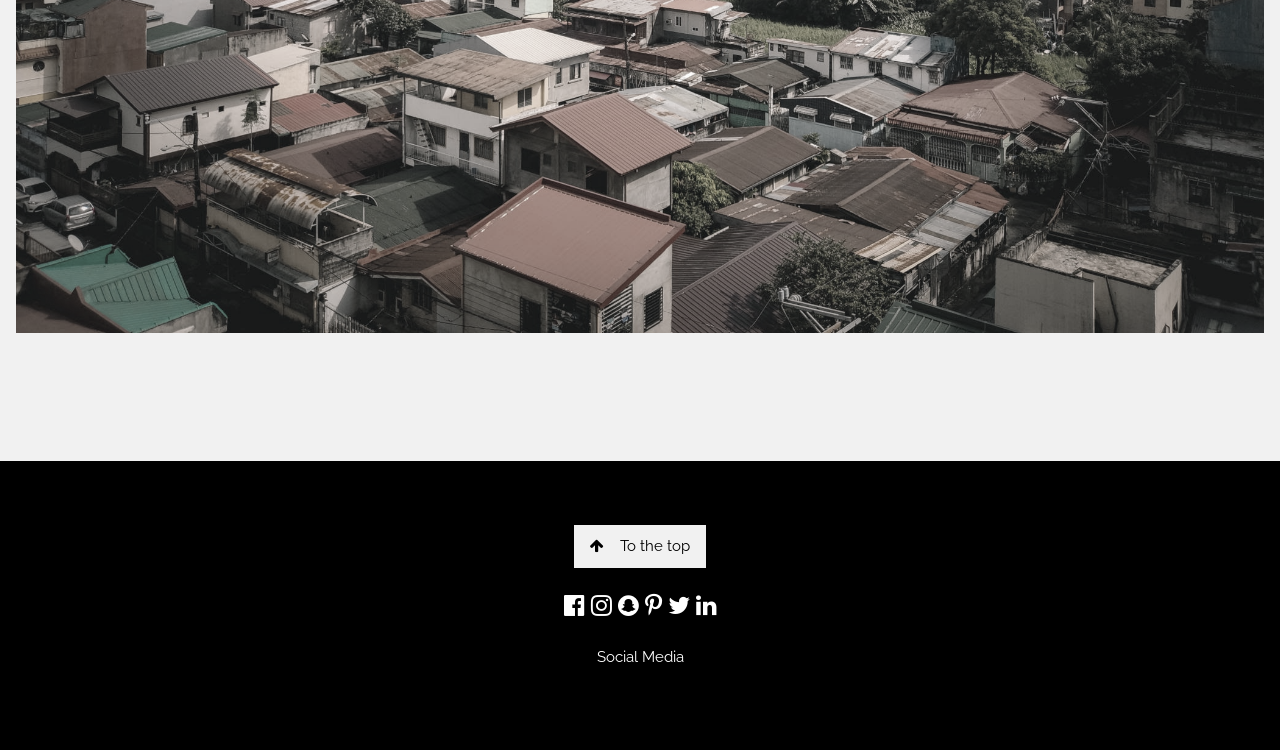
==== commit 02390642: "Update index.html" ====
--- a/index.html
+++ b/index.html
@@ -197,7 +197,7 @@
   </div>
 </div>
 
-<!-- Work Section -->
+<!-- Work Section
 <div class="w3-container" style="padding:128px 16px" id="work">
   <h3 class="w3-center">OUR WORK</h3>
   <p class="w3-center w3-large">What we've done for people</p>
@@ -232,6 +232,7 @@
     </div>
   </div>
 </div>
+-->
 
 <!-- Modal for full size images on click-->
 <div id="modal01" class="w3-modal w3-black" onclick="this.style.display='none'">
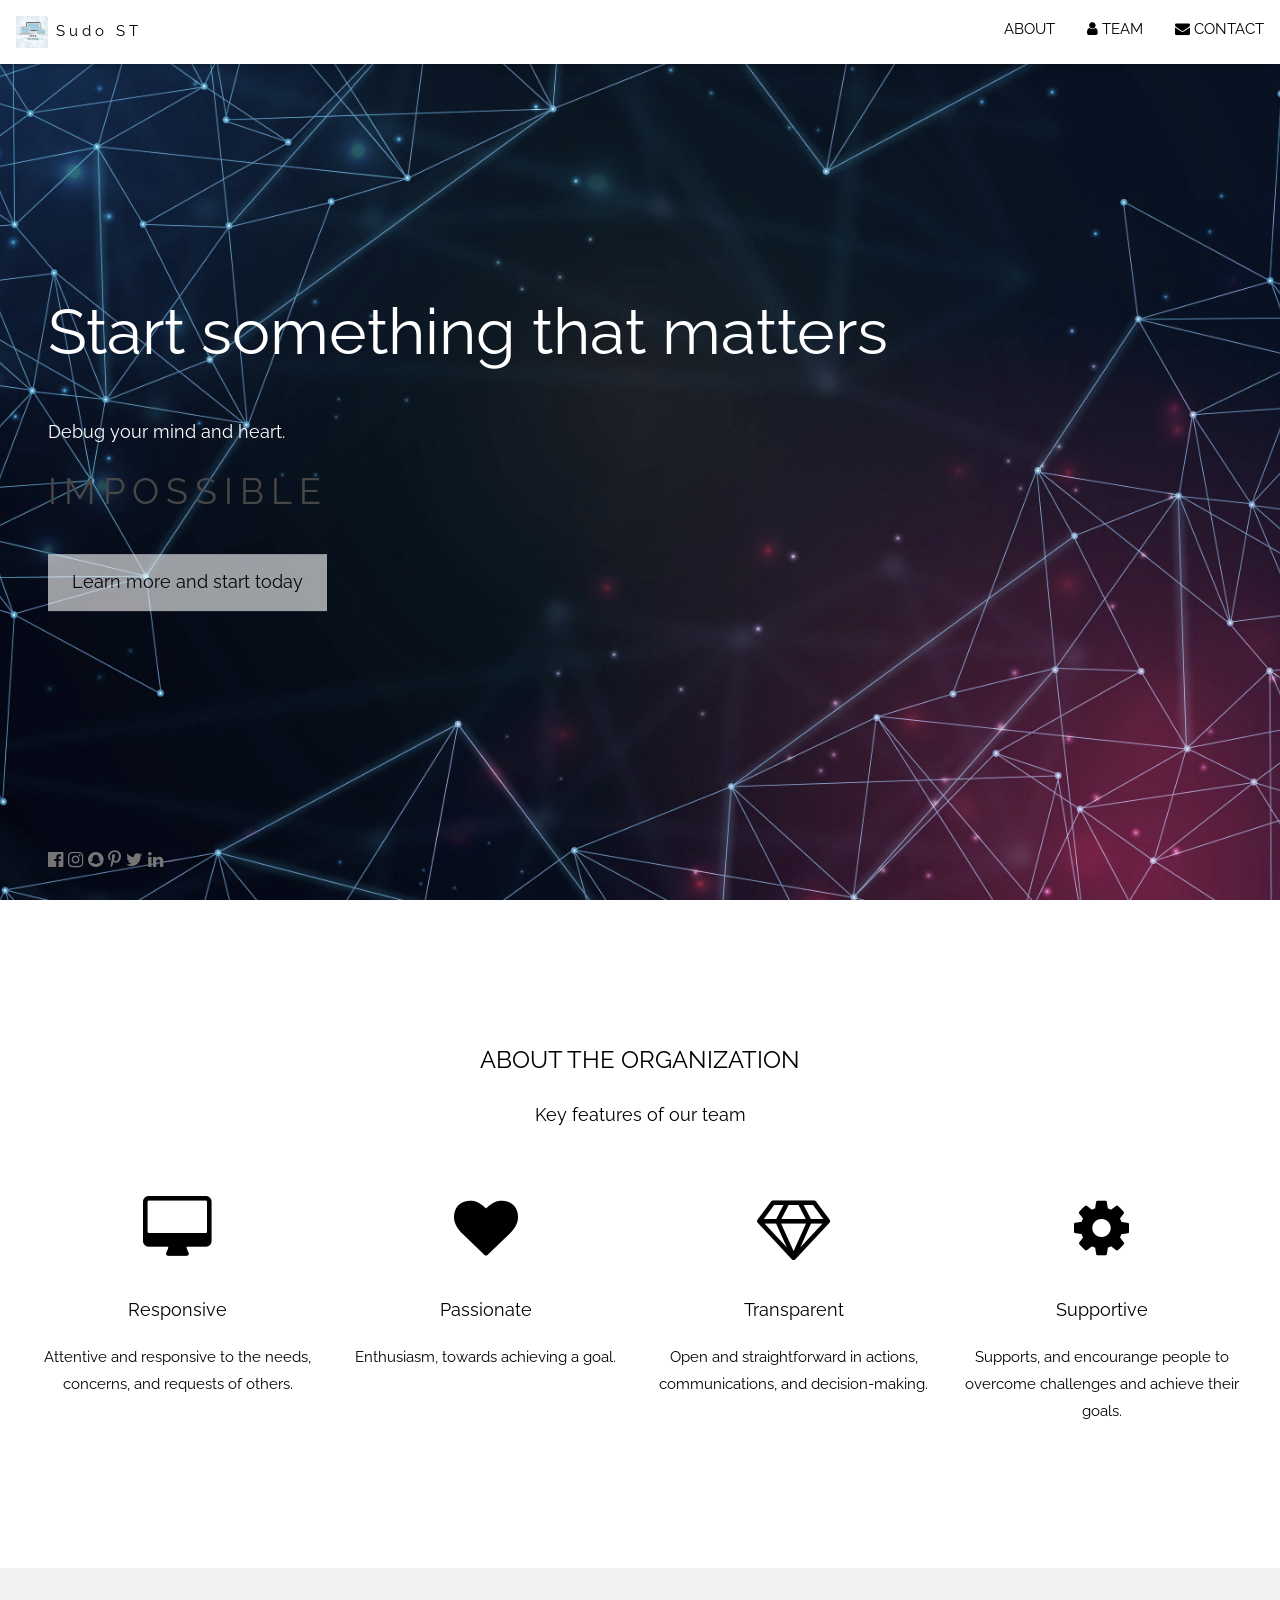
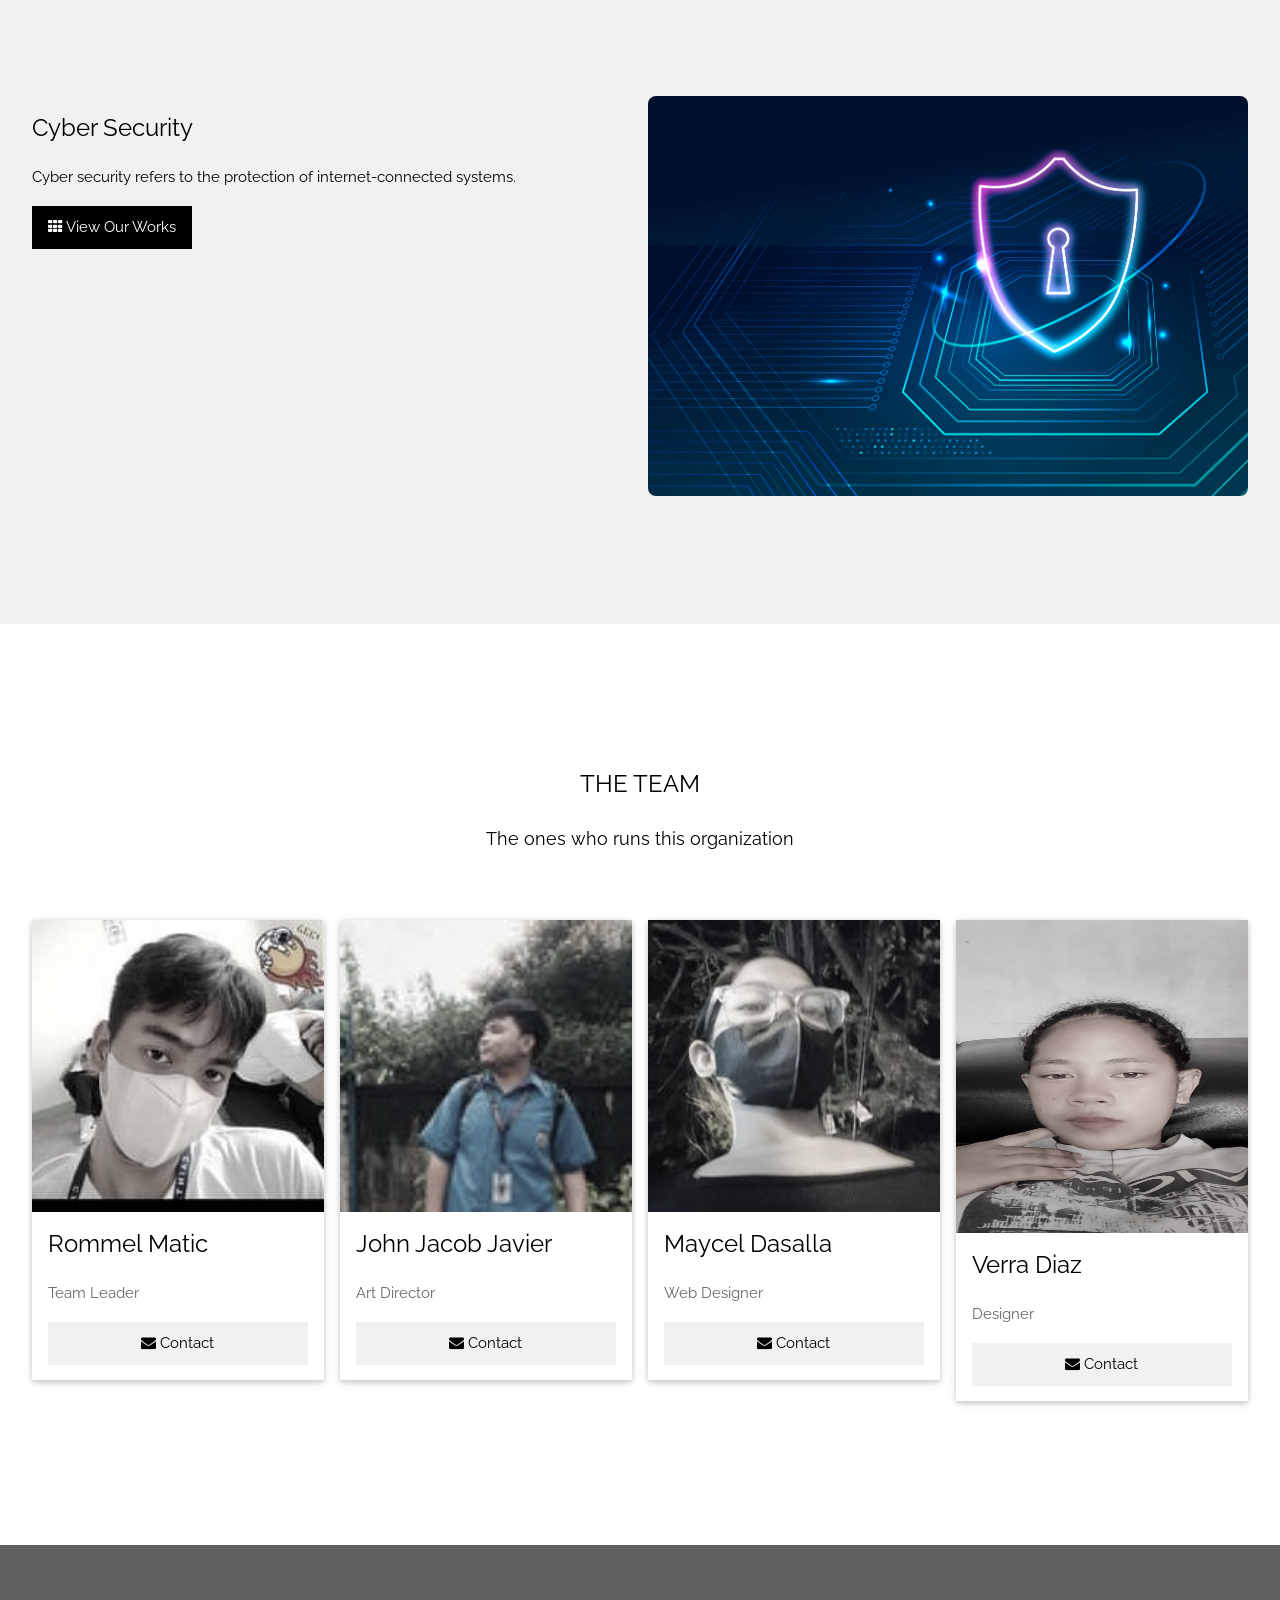
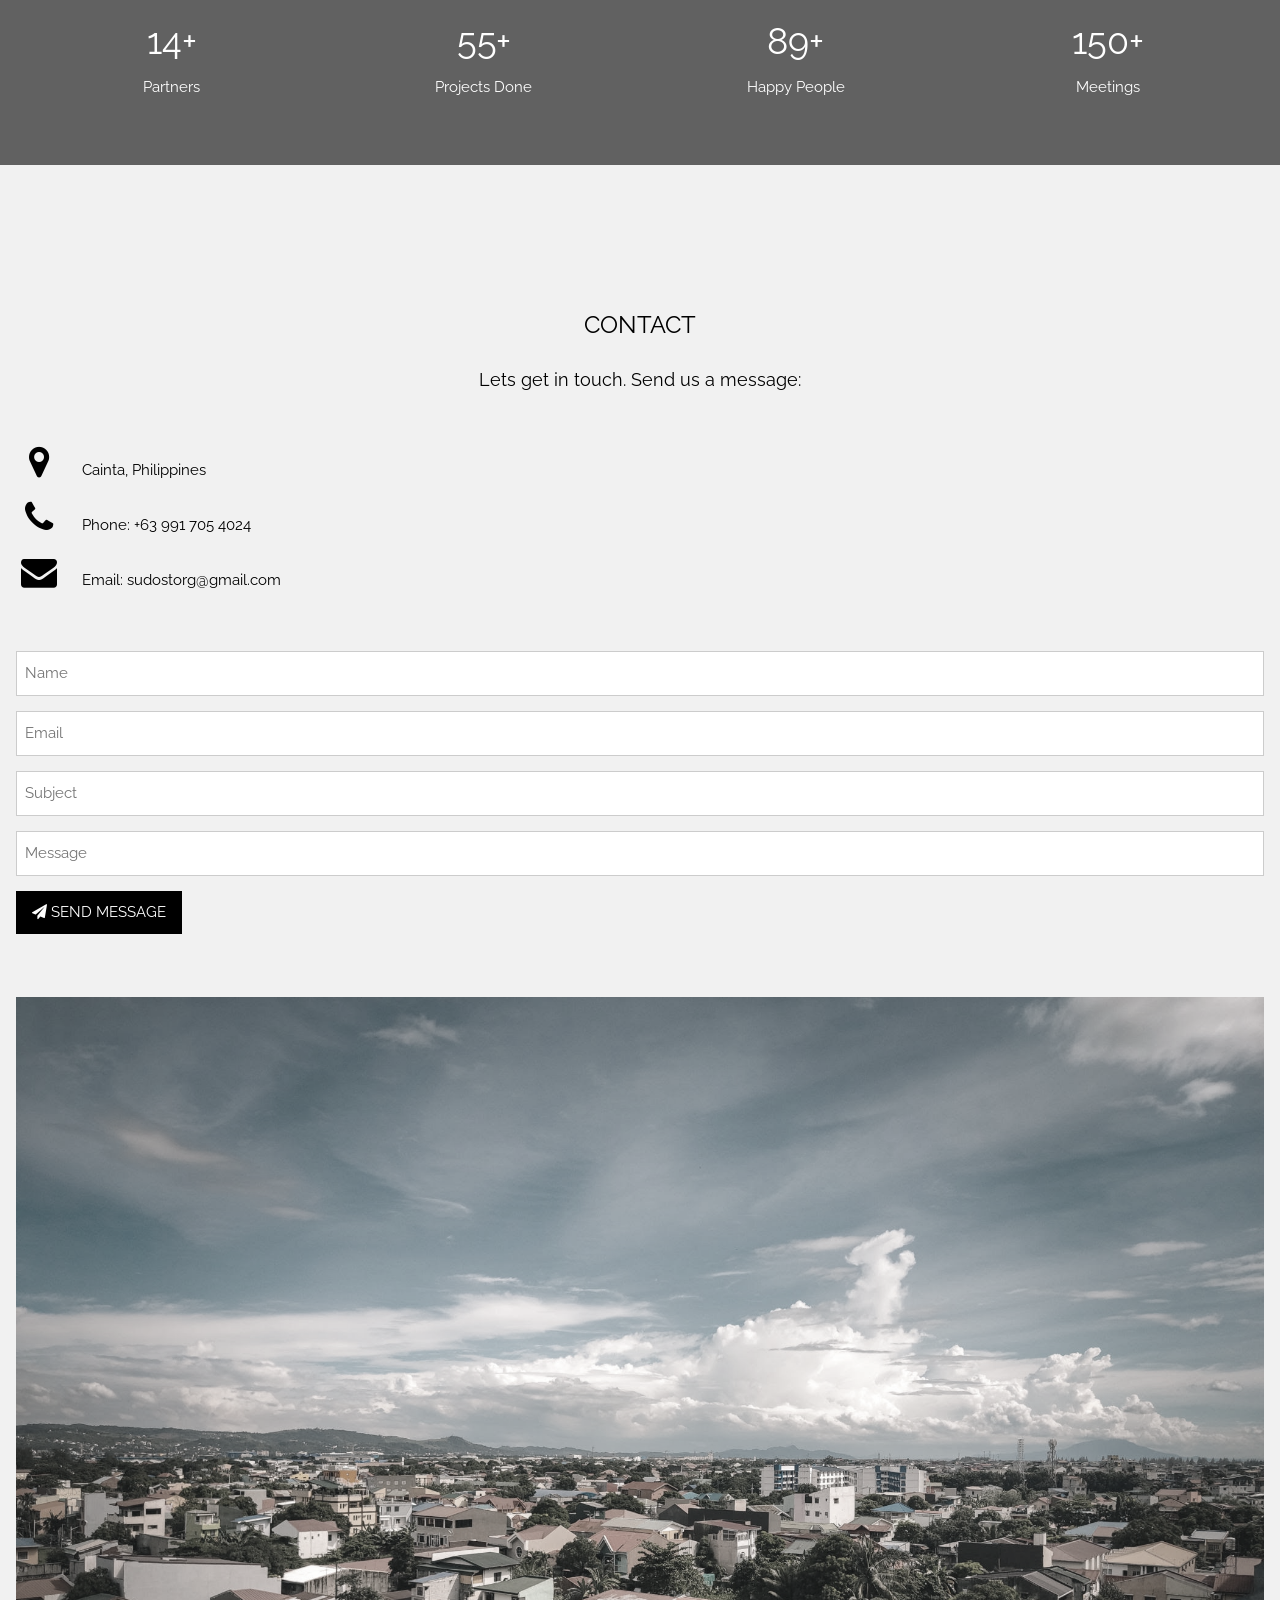
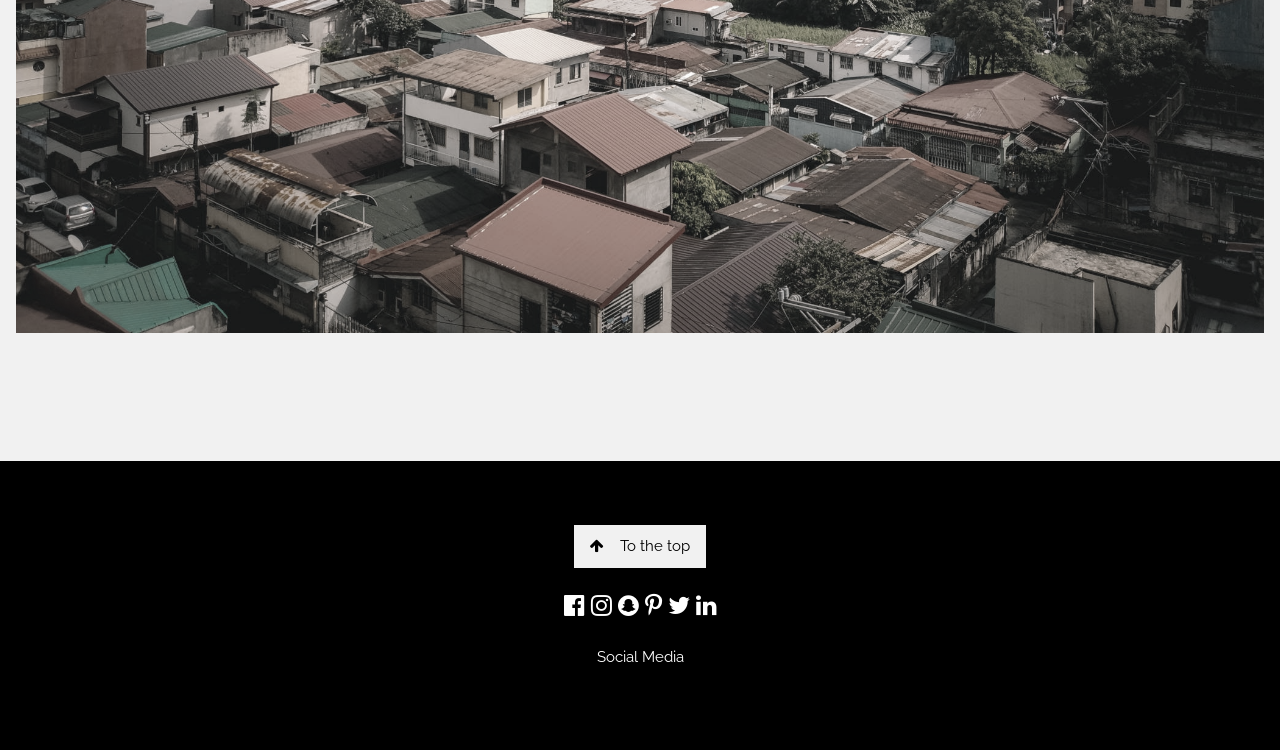
==== commit 11775396: "Update index.html" ====
--- a/index.html
+++ b/index.html
@@ -40,7 +40,7 @@
     <div class="w3-right w3-hide-small">
       <a href="#about" class="w3-bar-item w3-button">ABOUT</a>
       <a href="#team" class="w3-bar-item w3-button"><i class="fa fa-user"></i> TEAM</a>
-      <a href="#work" class="w3-bar-item w3-button"><i class="fa fa-th"></i> WORK</a>
+      <!--<a href="#work" class="w3-bar-item w3-button"><i class="fa fa-th"></i> WORK</a>-->
       <!--<a href="#pricing" class="w3-bar-item w3-button"><i class="fa fa-usd"></i> PRICING</a>-->
       <a href="#contact" class="w3-bar-item w3-button"><i class="fa fa-envelope"></i> CONTACT</a>
     </div>
@@ -57,7 +57,7 @@
   <a href="javascript:void(0)" onclick="w3_close()" class="w3-bar-item w3-button w3-large w3-padding-16">Close ×</a>
   <a href="#about" onclick="w3_close()" class="w3-bar-item w3-button">ABOUT</a>
   <a href="#team" onclick="w3_close()" class="w3-bar-item w3-button">TEAM</a>
-  <a href="#work" onclick="w3_close()" class="w3-bar-item w3-button">WORK</a>
+  <!--<a href="#work" onclick="w3_close()" class="w3-bar-item w3-button">WORK</a>-->
   <!--<a href="#pricing" onclick="w3_close()" class="w3-bar-item w3-button">PRICING</a>-->
   <a href="#contact" onclick="w3_close()" class="w3-bar-item w3-button">CONTACT</a>
 </nav>
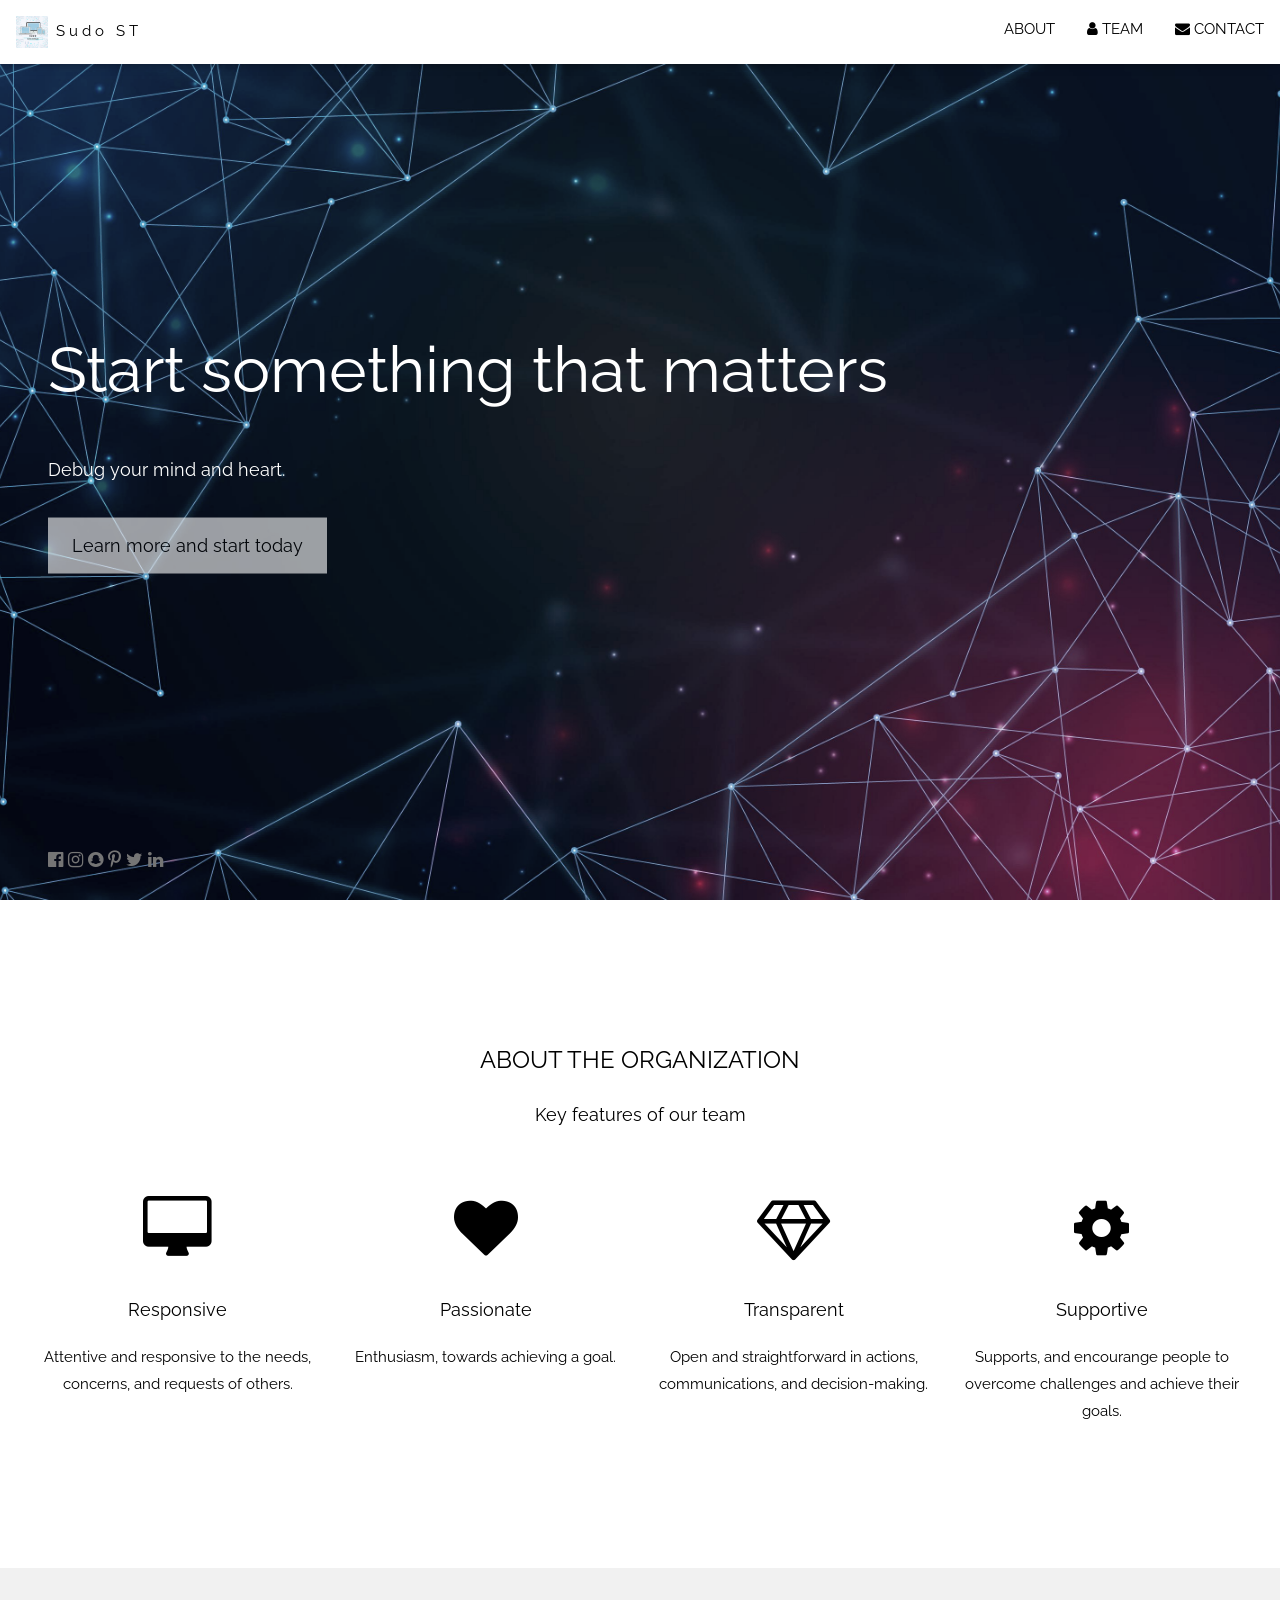
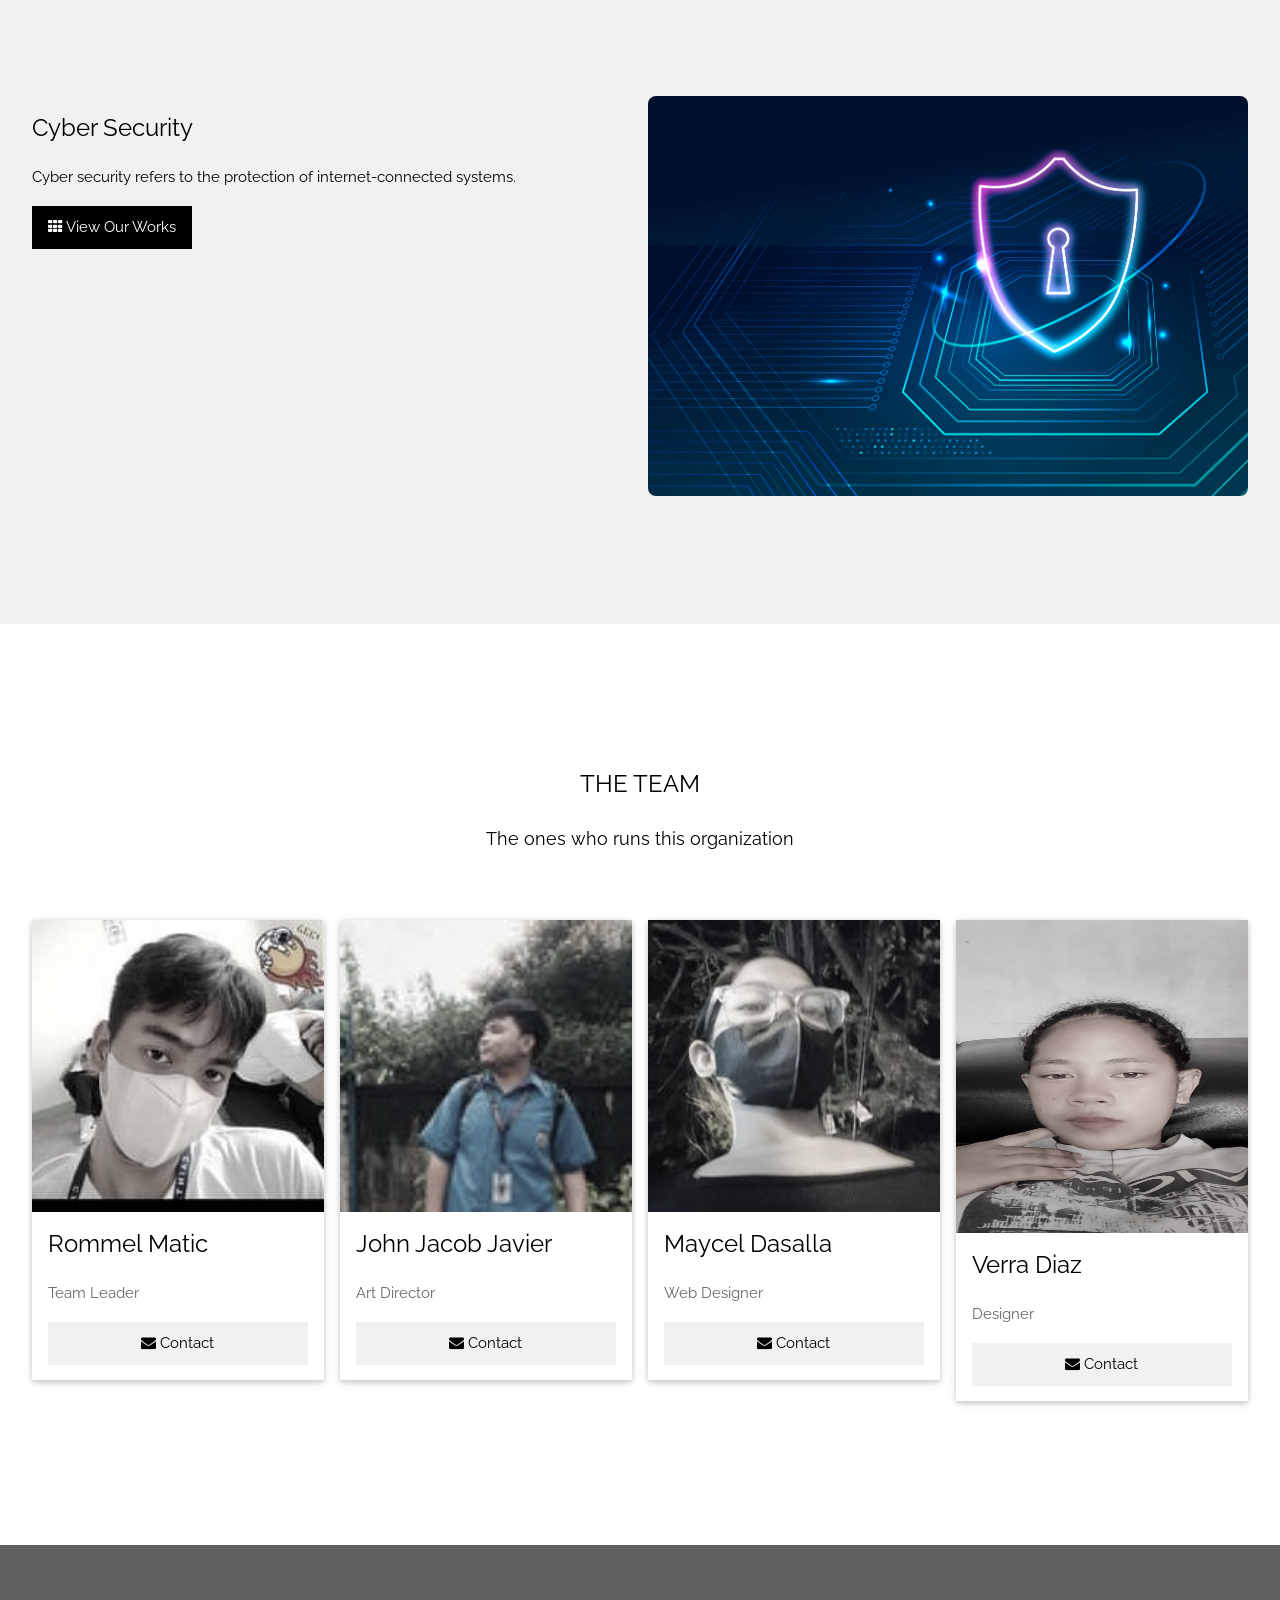
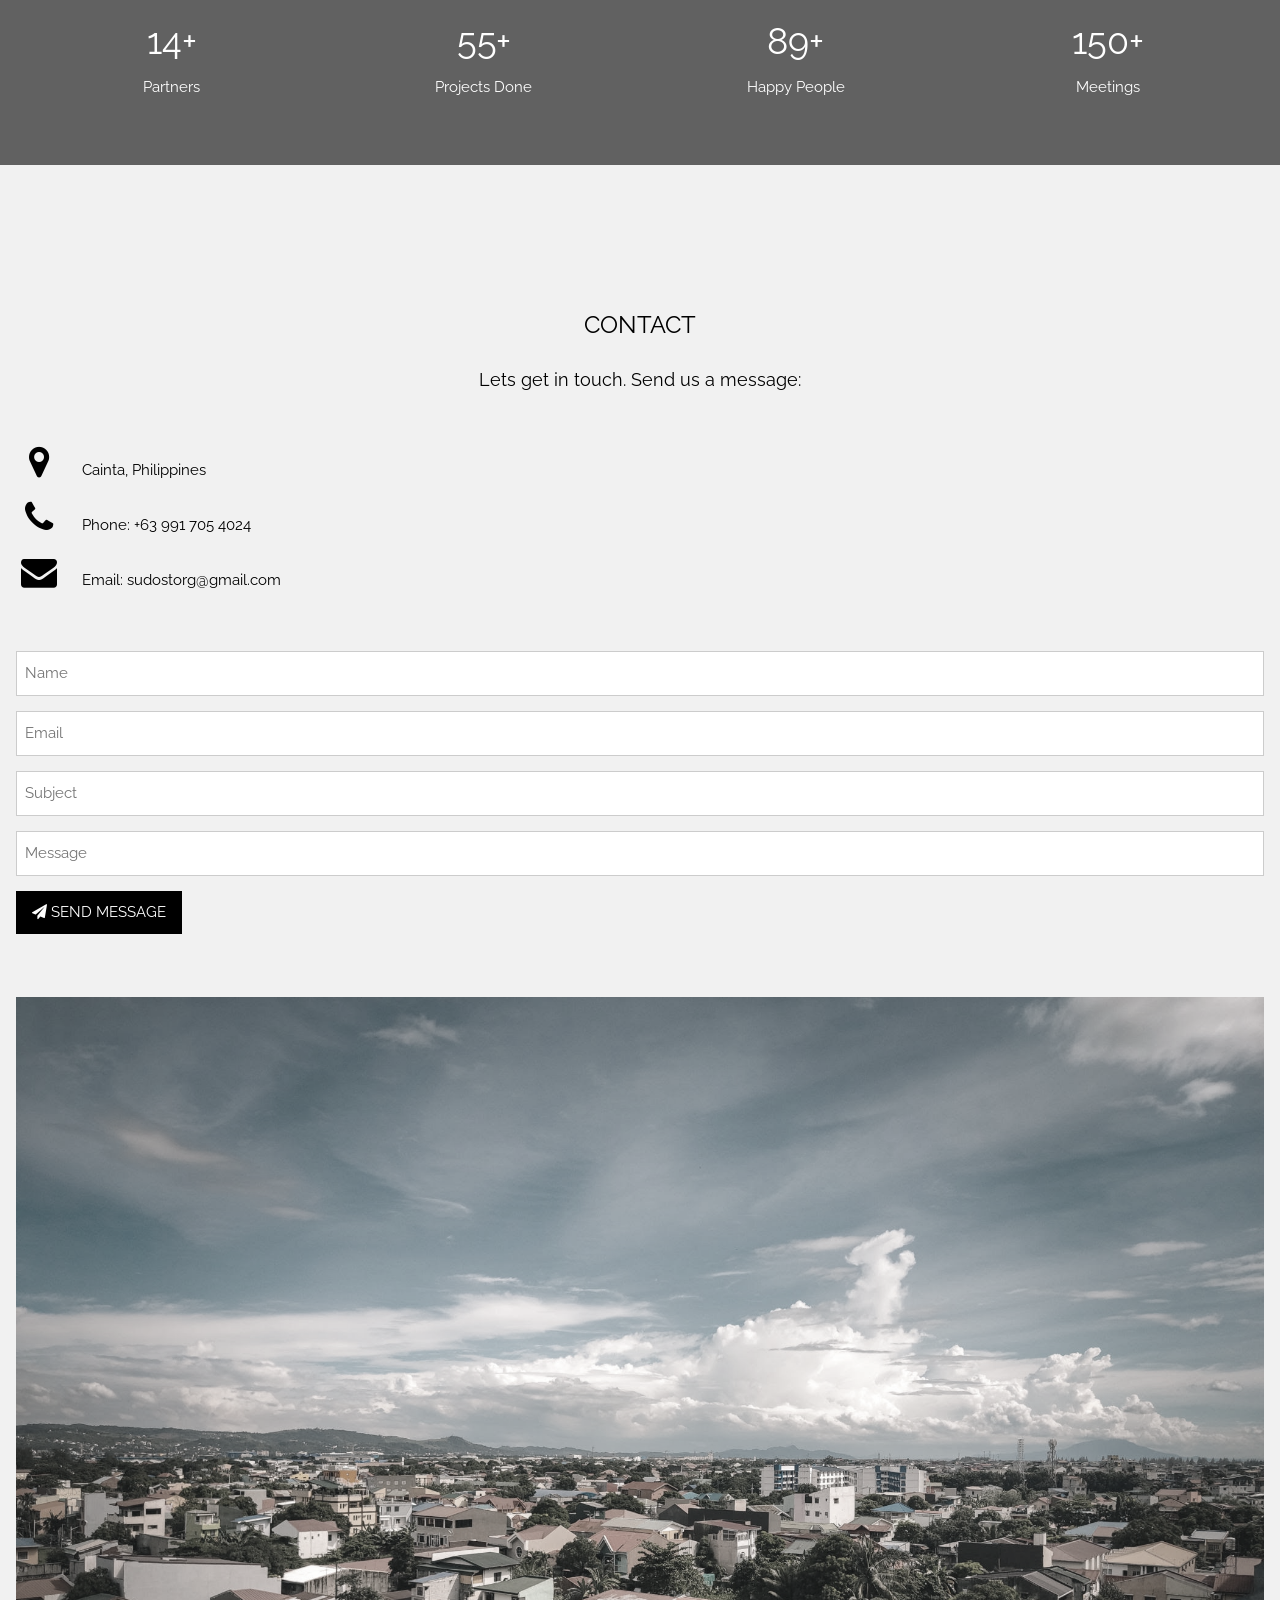
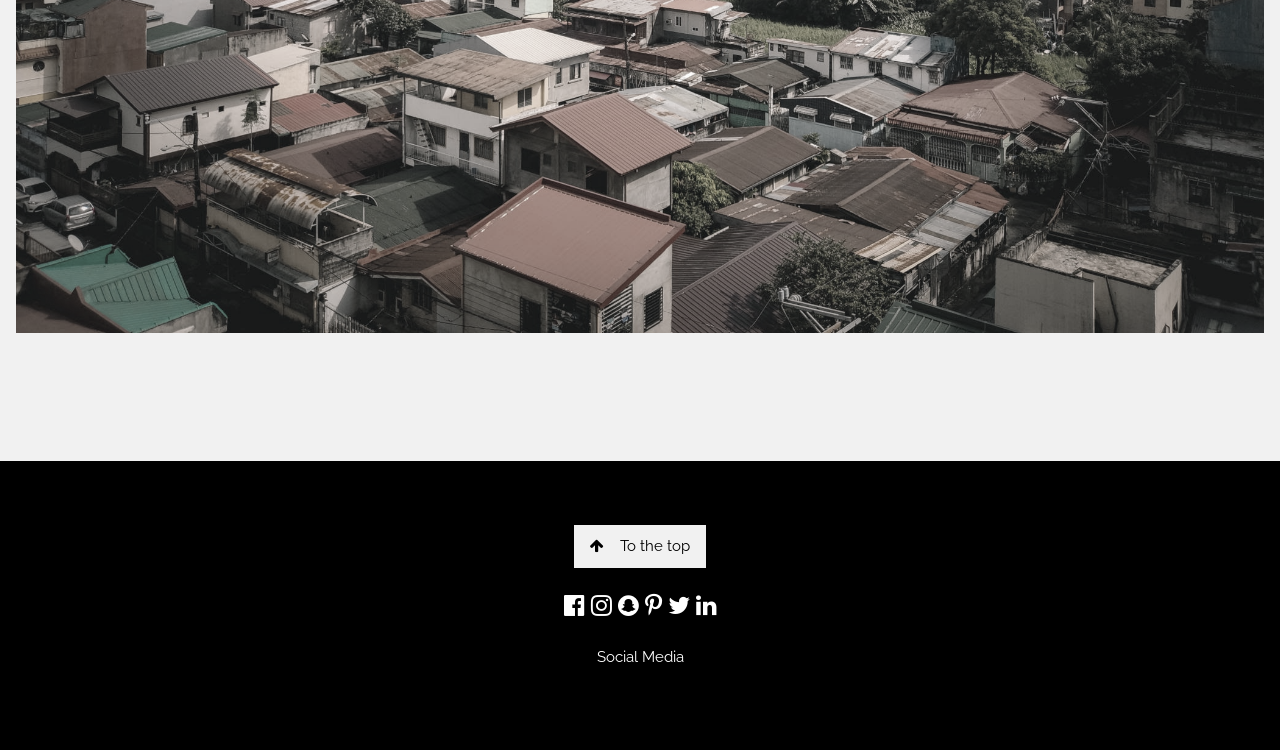
==== commit bf88d181: "Update index.html" ====
--- a/index.html
+++ b/index.html
@@ -6,7 +6,6 @@
 <link rel="stylesheet" href="https://www.w3schools.com/w3css/4/w3.css">
 <link rel="stylesheet" href="https://fonts.googleapis.com/css?family=Raleway">
 <link rel="stylesheet" href="https://cdnjs.cloudflare.com/ajax/libs/font-awesome/4.7.0/css/font-awesome.min.css">
-<link rel="stylesheet" href="style.css">
 <style>
 body,h1,h2,h3,h4,h5,h6 {font-family: "Raleway", sans-serif}
 
@@ -68,13 +67,10 @@
     <span class="w3-jumbo w3-hide-small">Start something that matters</span><br>
     <span class="w3-xxlarge w3-hide-large w3-hide-medium">Start something that matters</span><br>
     <span class="w3-large">Debug your mind and heart.</span>
-    <div id="light">
-        <h1><span>I</span>M<span>POSSIBLE</span></h1>
-    </div>
     <p><a href="#about" class="w3-button w3-white w3-padding-large w3-large w3-margin-top w3-opacity w3-hover-opacity-off">Learn more and start today</a></p>
   </div> 
   <div class="w3-display-bottomleft w3-text-grey w3-large" style="padding:24px 48px">
-    <i class="fa fa-facebook-official w3-hover-opacity"></i>
+    <a href="https://web.facebook.com/people/SUDO-ST/100089364740806/"><i class="fa fa-facebook-official w3-hover-opacity"></i></a>
     <i class="fa fa-instagram w3-hover-opacity"></i>
     <i class="fa fa-snapchat w3-hover-opacity"></i>
     <i class="fa fa-pinterest-p w3-hover-opacity"></i>
@@ -117,7 +113,7 @@
     <div class="w3-col m6">
       <h3>Cyber Security</h3>
       <p>Cyber security refers to the protection of internet-connected systems.</p>
-      <p><a href="#work" class="w3-button w3-black"><i class="fa fa-th"> </i> View Our Works</a></p>
+      <p><a href="https://web.facebook.com/people/SUDO-ST/100089364740806/" class="w3-button w3-black"><i class="fa fa-th"> </i> View Our Works</a></p>
     </div>
     <div class="w3-col m6">
       <img class="w3-image w3-round-large" src="image/cybersec.jpeg" alt="Buildings" width="700" height="394">
